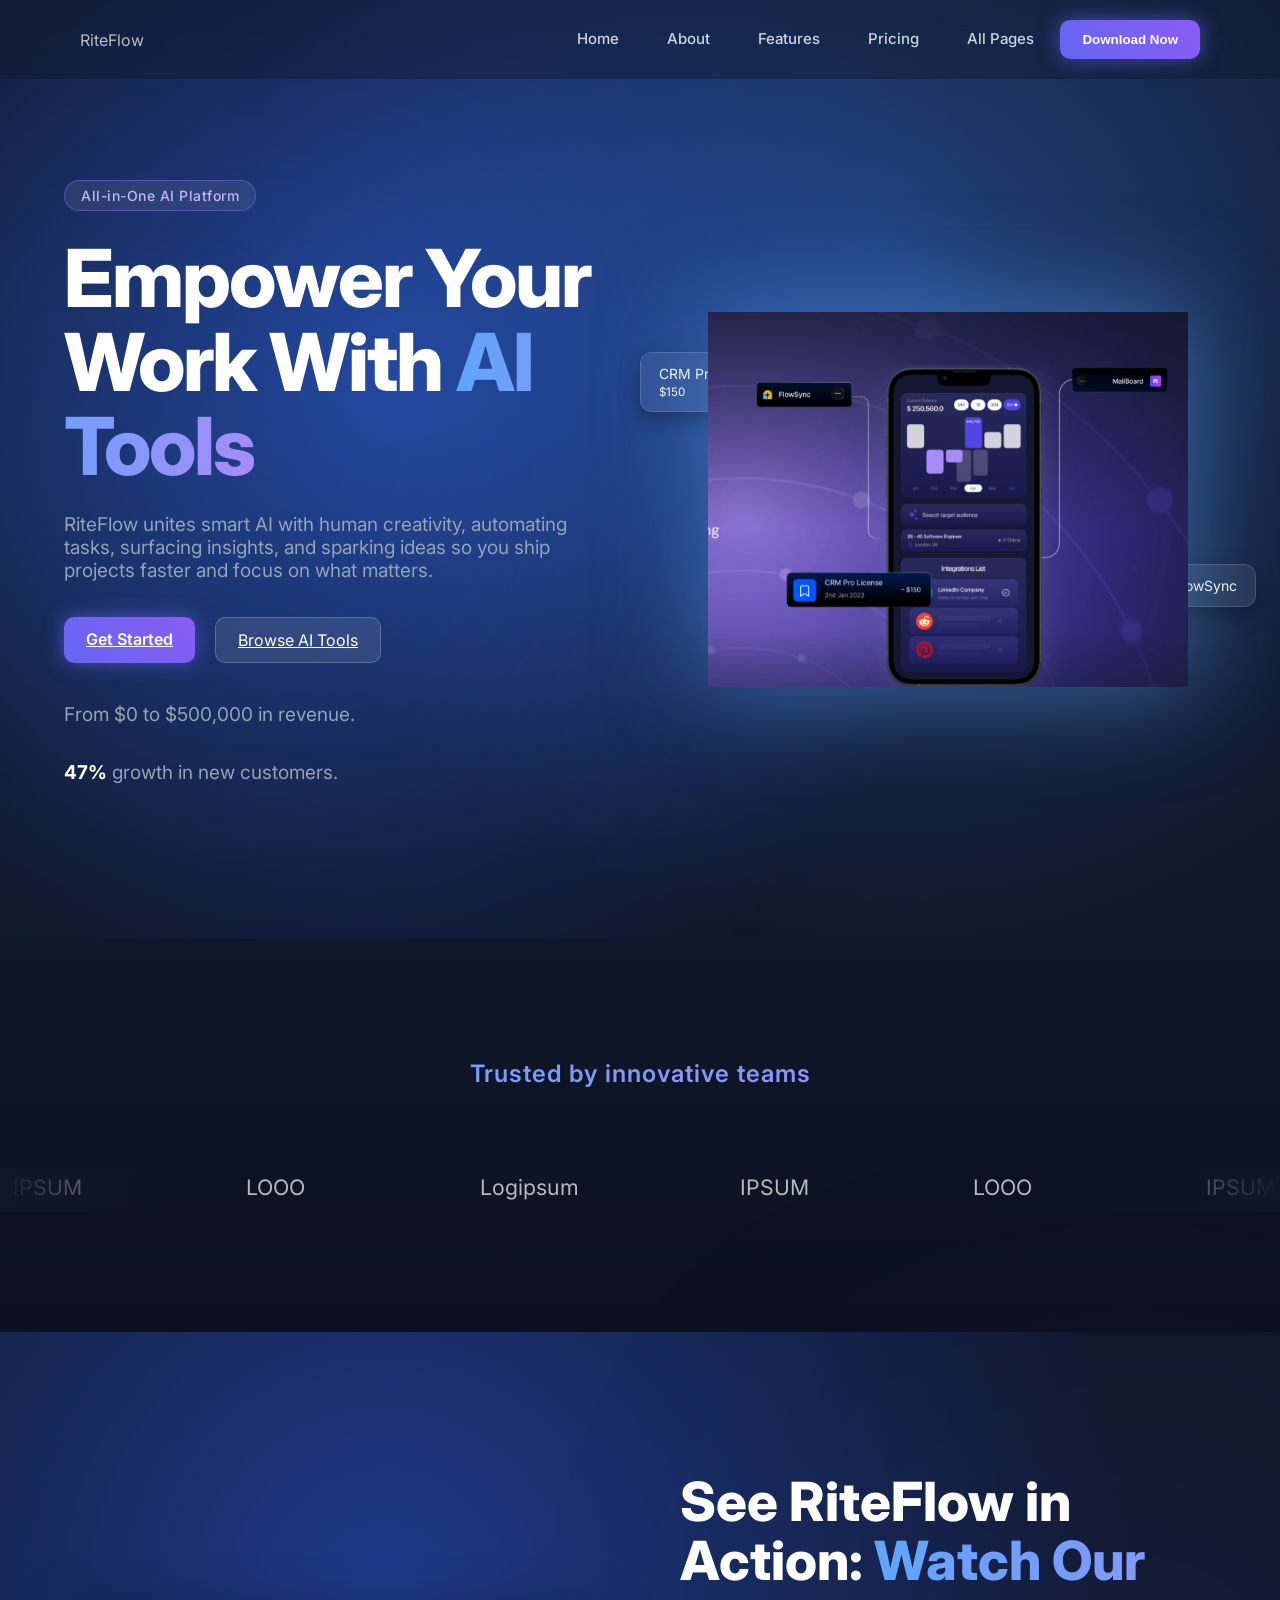
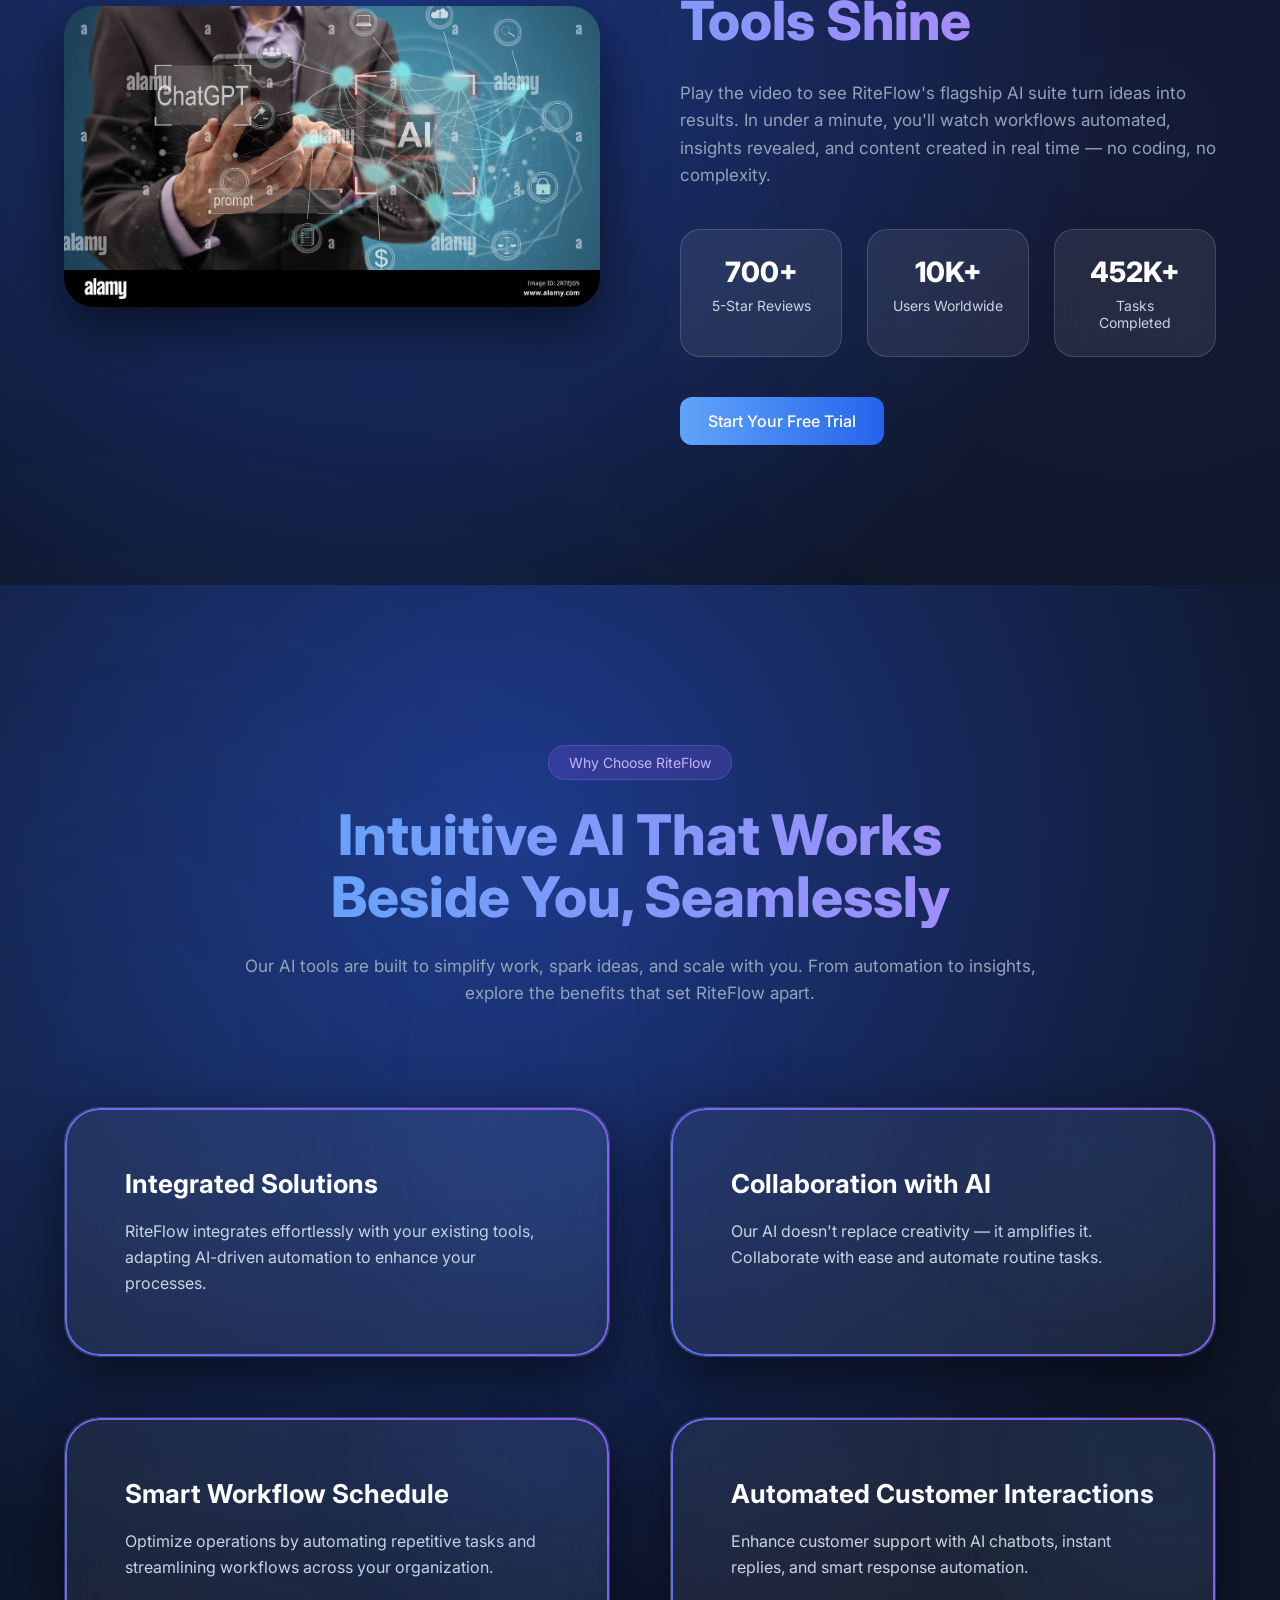
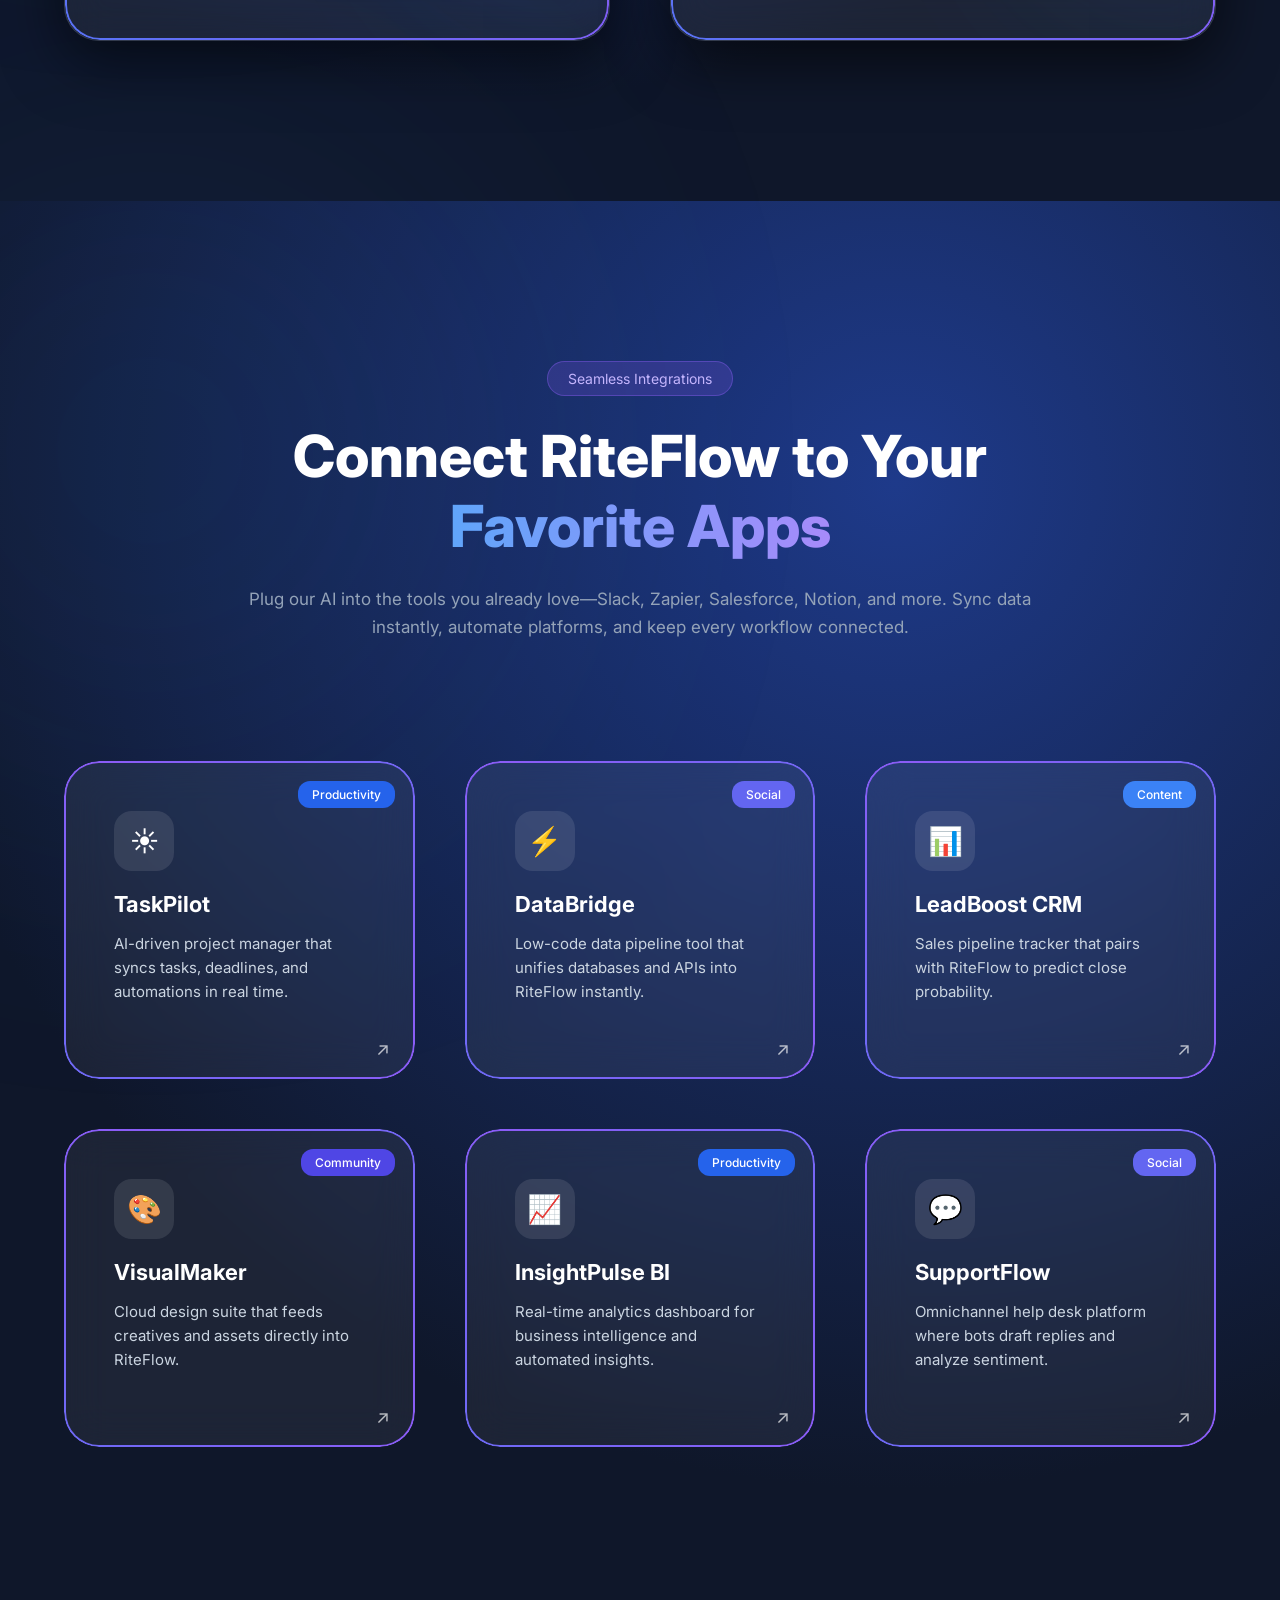
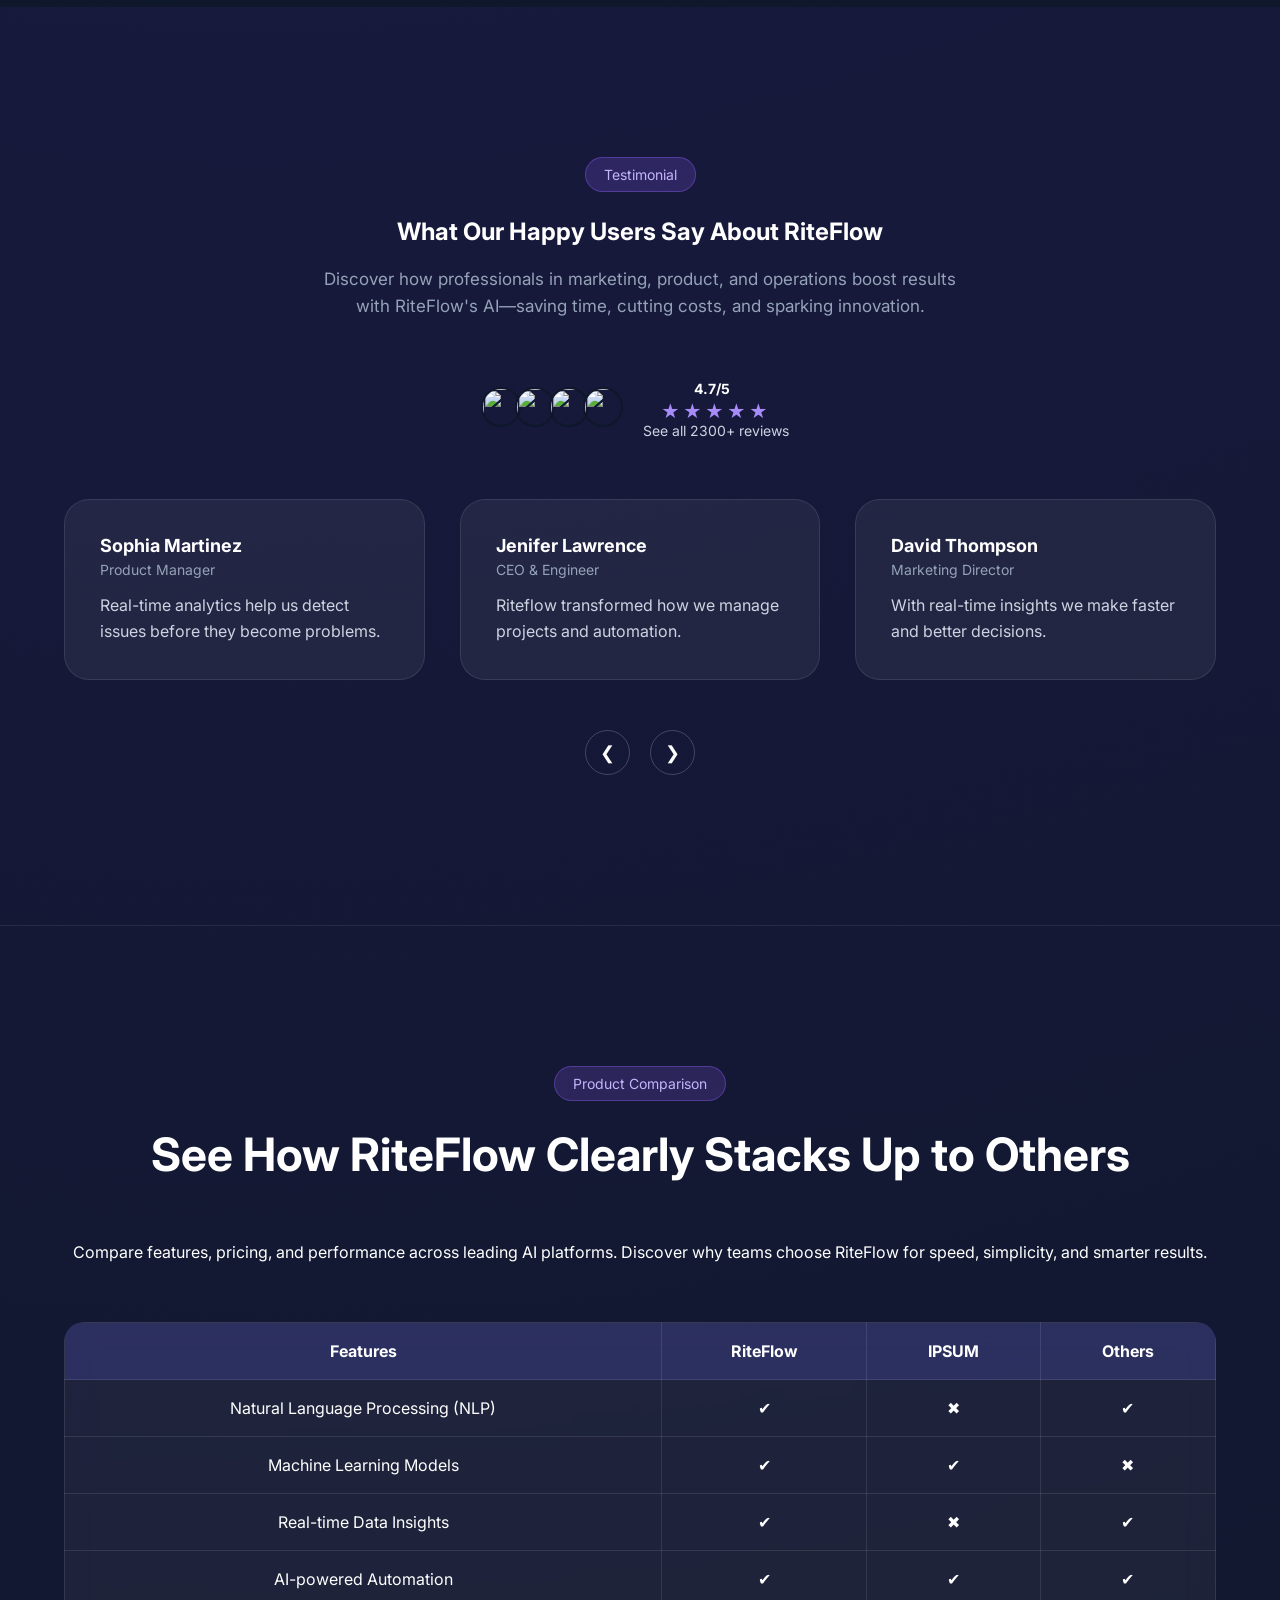
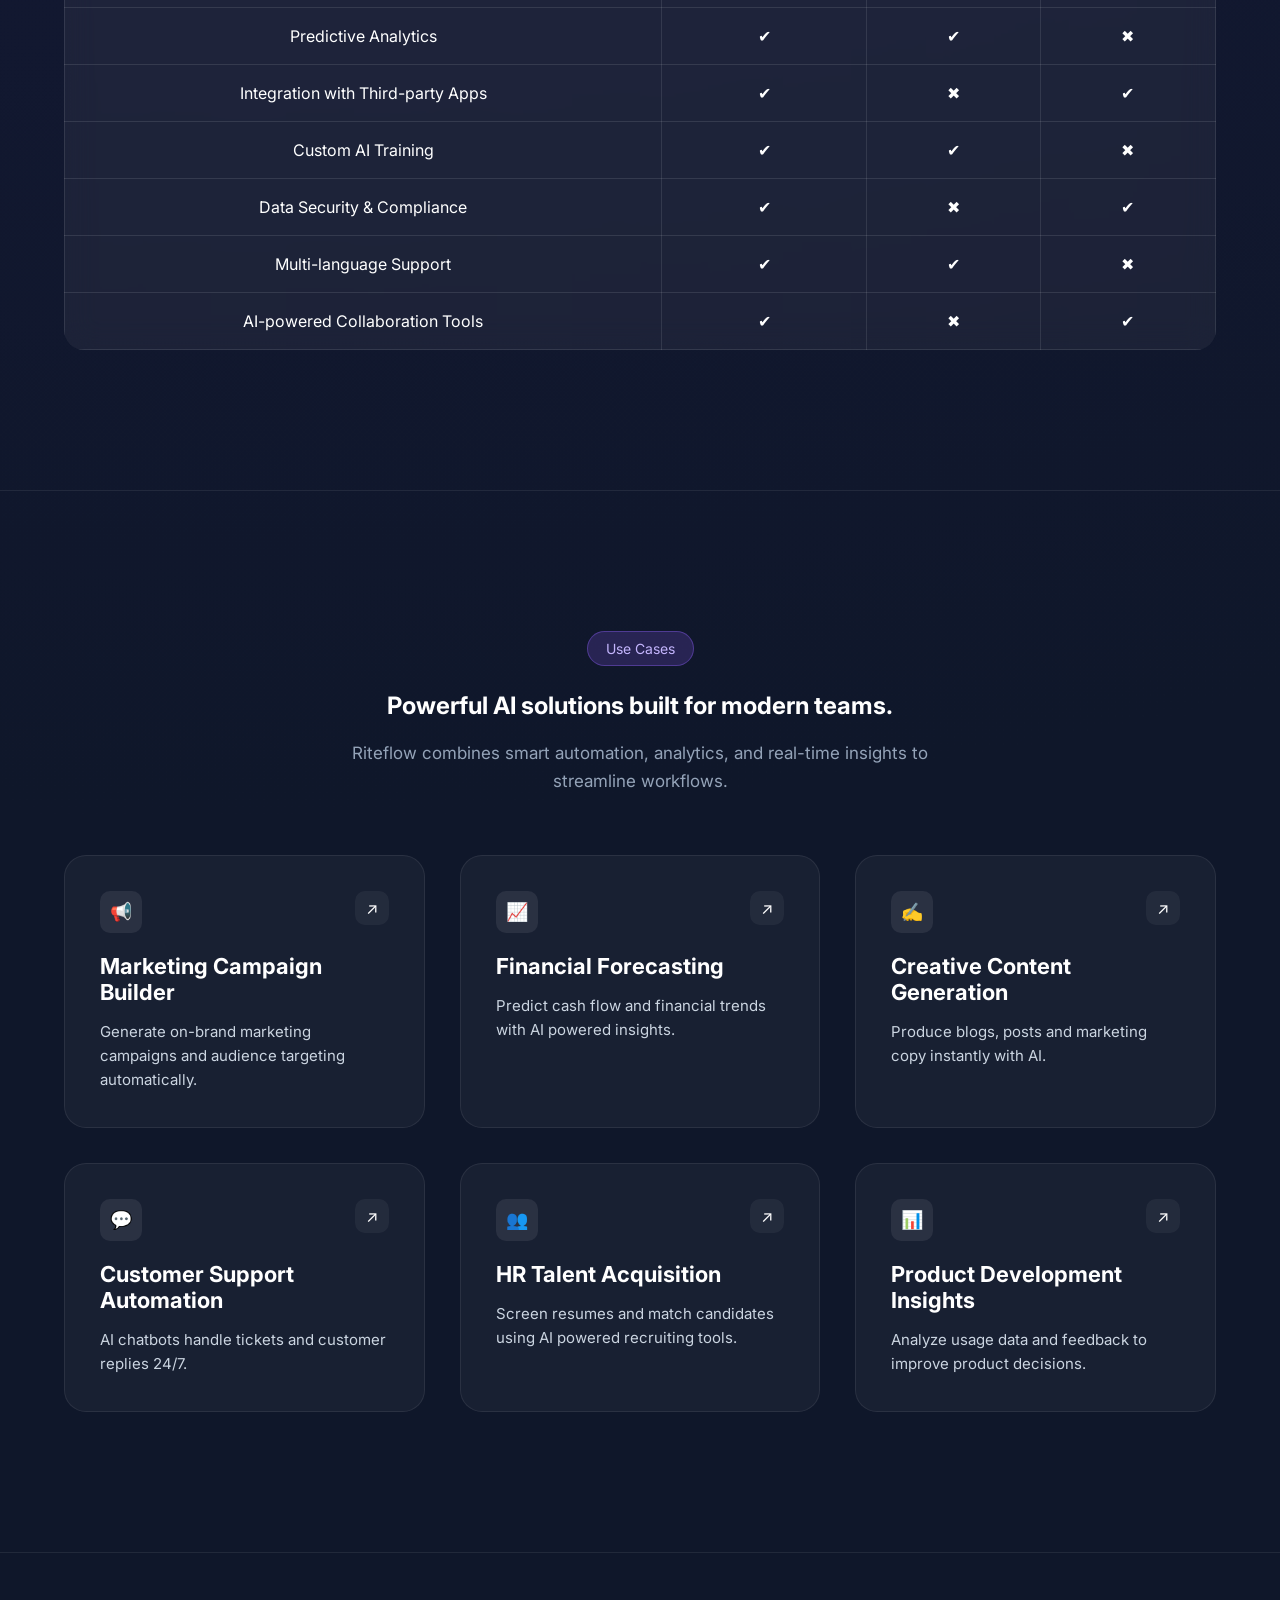
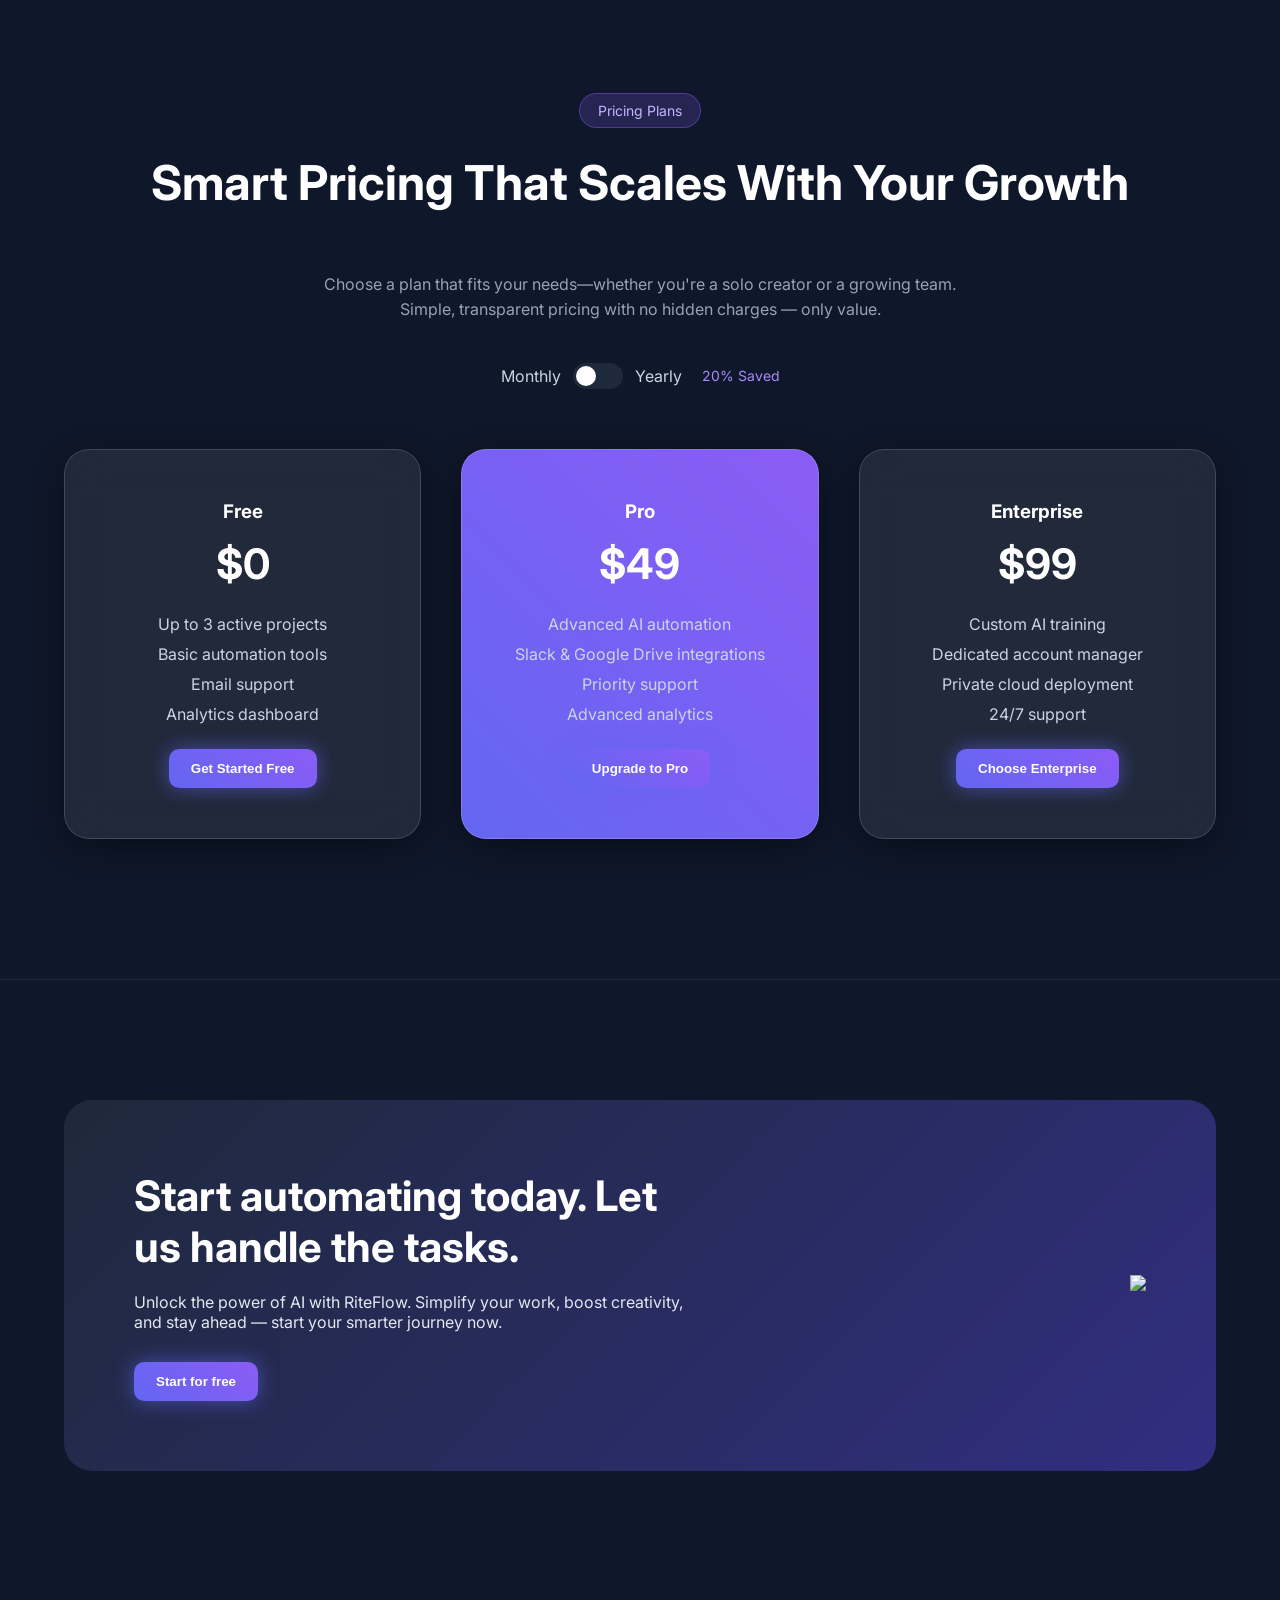
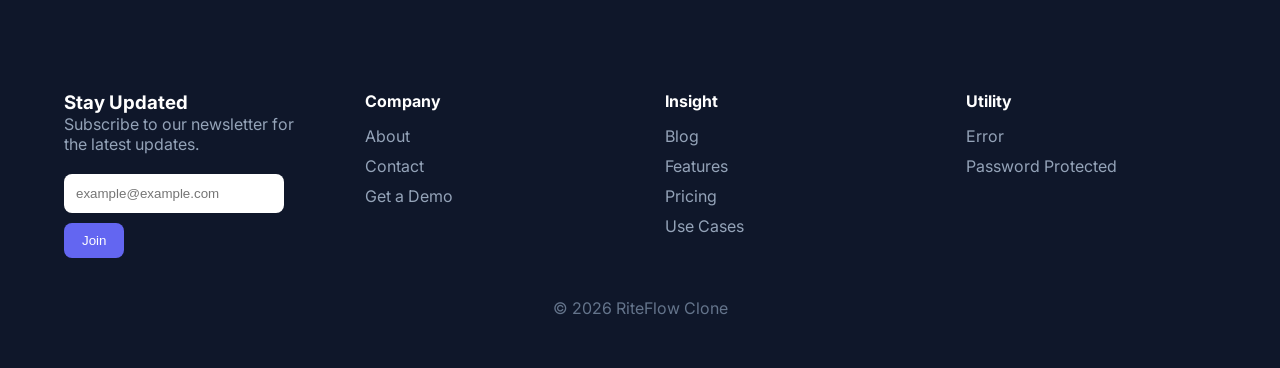
==== index.html @ 4de5e382 "updated features section" ====
<!DOCTYPE html>
<html lang="en">
<head>
<meta charset="UTF-8">
<meta name="viewport" content="width=device-width, initial-scale=1.0">
<title>RiteFlow Clone</title>

<link href="https://fonts.googleapis.com/css2?family=Inter:wght@400;500;600;700;800&display=swap" rel="stylesheet">
<link rel="stylesheet" href="style.css">
</head>
<body>

<!-- NAVBAR -->
<header class="navbar">
  <div class="container nav-container">
    <div class="logo">RiteFlow</div>
    <nav>
      <a href="#">Home</a>
      <a href="#">About</a>
      <a href="#">Features</a>
      <a href="#">Pricing</a>
      <a href="#">All Pages</a>
      <button class="btn-primary">Download Now</button>
    </nav>
  </div>
</header>

<!-- HERO -->
<section class="hero fade-section">

  <div class="glow"></div>

  <div class="hero-wave"></div>

  <div class="container hero-container">

    <div class="hero-left">

      <div class="badge">
        All-in-One AI Platform
      </div>

      <h1>
        Empower Your <br>
        Work With 
        <span class="gradient-text">AI Tools</span>
      </h1>

      <p>
        RiteFlow unites smart AI with human creativity, automating tasks,
        surfacing insights, and sparking ideas so you ship projects
        faster and focus on what matters.
      </p>

      <div class="hero-buttons">
        <a href="get-started.html" class="btn-primary ">Get Started</a>
        <a href="ai-tools.html" class="btn-secondary ">Browse AI Tools</a>
      </div>

      <div class="hero-stats">
        <p>From $0 to $500,000 in revenue.</p>
        <p><strong>47%</strong> growth in new customers.</p>
      </div>

    </div>

    <div class="hero-right">

  <div class="mini-card card1">CRM Pro License<br><small>$150</small></div>
  <div class="mini-card card2">FlowSync</div>

  <img src="images/image.png" alt="App Preview">

</div>
    </div>

  </div>
</section>
<!-- TRUSTED -->
<section class="trusted fade-section">

  <div class="container">
    <h3 class="trusted-title">
      Trusted by innovative teams
    </h3>
  </div>

  <div class="marquee-wrapper">
    <div class="marquee">


      <div class="logo">
        <svg viewBox="0 0 100 30"><text x="10" y="20" fill="white">IPSUM</text></svg>
      </div>

      <div class="logo">
        <svg viewBox="0 0 100 30"><text x="10" y="20" fill="white">LOOO</text></svg>
      </div>

      <div class="logo">
        <svg viewBox="0 0 120 30"><text x="10" y="20" fill="white">Logipsum</text></svg>
      </div>

      <div class="logo">
        <svg viewBox="0 0 100 30"><text x="10" y="20" fill="white">IPSUM</text></svg>
      </div>

      <div class="logo">
        <svg viewBox="0 0 100 30"><text x="10" y="20" fill="white">LOOO</text></svg>
      </div>

      <!-- Duplicate for infinite scroll -->
      <div class="logo">
        <svg viewBox="0 0 100 30"><text x="10" y="20" fill="white">IPSUM</text></svg>
      </div>

      <div class="logo">
        <svg viewBox="0 0 100 30"><text x="10" y="20" fill="white">LOOO</text></svg>
      </div>

      <div class="logo">
        <svg viewBox="0 0 120 30"><text x="10" y="20" fill="white">Logipsum</text></svg>
      </div>

    </div>
  </div>

</section>

<!-- ================= VIDEO / ACTION SECTION ================= -->

<section class="action-section fade-section">

  <div class="container action-container">

    <!-- LEFT SIDE (Video Image) -->
    <div class="action-left">
      <img src="images/image3.jpg" alt="AI Demo">
    </div>

    <!-- RIGHT SIDE (Text + Stats) -->
    <div class="action-right">

      <h2>
        See RiteFlow in Action:
        <span class="gradient-text">
          Watch Our Tools Shine
        </span>
      </h2>

      <p class="action-desc">
        Play the video to see RiteFlow's flagship AI suite turn ideas into results.
        In under a minute, you'll watch workflows automated, insights revealed,
        and content created in real time — no coding, no complexity.
      </p>

      <div class="action-stats">

        <div class="stat-card">
          <h3>700+</h3>
          <p>5-Star Reviews</p>
        </div>

        <div class="stat-card">
          <h3>10K+</h3>
          <p>Users Worldwide</p>
        </div>

        <div class="stat-card">
          <h3>452K+</h3>
          <p>Tasks Completed</p>
        </div>

      </div>

      <a href="get-started.html" class="trial-btn">
Start Your Free Trial
</a>

    </div>

  </div>

</section>

<!-- FEATURES GRID -->
<section class="features-section fade-section">

  <div class="container">

    <div class="features-header">
      <span class="feature-badge">Why Choose RiteFlow</span>
      <h2>
        Intuitive AI That Works <br>
        Beside You, Seamlessly
      </h2>
      <p>
        Our AI tools are built to simplify work, spark ideas, and scale with you.
        From automation to insights, explore the benefits that set RiteFlow apart.
      </p>
    </div>

    <div class="features-grid">

      <!-- Card 1 -->
      <div class="feature-card">
        <div class="feature-content">
          <h3>Integrated Solutions</h3>
          <p>
            RiteFlow integrates effortlessly with your existing tools,
            adapting AI-driven automation to enhance your processes.
          </p>
        </div>
      </div>

      <!-- Card 2 -->
      <div class="feature-card">
        <div class="feature-content">
          <h3>Collaboration with AI</h3>
          <p>
            Our AI doesn't replace creativity — it amplifies it.
            Collaborate with ease and automate routine tasks.
          </p>
        </div>
      </div>

      <!-- Card 3 -->
      <div class="feature-card">
        <div class="feature-content">
          <h3>Smart Workflow Schedule</h3>
          <p>
            Optimize operations by automating repetitive tasks
            and streamlining workflows across your organization.
          </p>
        </div>
      </div>

      <!-- Card 4 -->
      <div class="feature-card">
        <div class="feature-content">
          <h3>Automated Customer Interactions</h3>
          <p>
            Enhance customer support with AI chatbots,
            instant replies, and smart response automation.
          </p>
        </div>
      </div>

    </div>

  </div>

</section>

<!-- ================= INTEGRATIONS SECTION ================= -->

<section class="integrations-section fade-section">

  <div class="container">

    <div class="integrations-header">
      <span class="integration-badge">Seamless Integrations</span>

      <h2>
        Connect RiteFlow to Your
        <span class="gradient-text">Favorite Apps</span>
      </h2>

      <p>
        Plug our AI into the tools you already love—Slack, Zapier,
        Salesforce, Notion, and more. Sync data instantly, automate
        platforms, and keep every workflow connected.
      </p>
    </div>

    <div class="integrations-grid">

      <!-- Card 1 -->
      <div class="integration-card fade-in">
        <div class="integration-icon">☀️</div>
        <span class="tag productivity">Productivity</span>
        <h3>TaskPilot</h3>
        <p>
          AI-driven project manager that syncs tasks, deadlines,
          and automations in real time.
        </p>
        <div class="arrow">↗</div>
      </div>

      <!-- Card 2 -->
      <div class="integration-card fade-in">
        <div class="integration-icon">⚡</div>
        <span class="tag social">Social</span>
        <h3>DataBridge</h3>
        <p>
          Low-code data pipeline tool that unifies databases
          and APIs into RiteFlow instantly.
        </p>
        <div class="arrow">↗</div>
      </div>

      <!-- Card 3 -->
      <div class="integration-card fade-in">
        <div class="integration-icon">📊</div>
        <span class="tag content">Content</span>
        <h3>LeadBoost CRM</h3>
        <p>
          Sales pipeline tracker that pairs with RiteFlow
          to predict close probability.
        </p>
        <div class="arrow">↗</div>
      </div>

      <!-- Card 4 -->
      <div class="integration-card fade-in">
        <div class="integration-icon">🎨</div>
        <span class="tag community">Community</span>
        <h3>VisualMaker</h3>
        <p>
          Cloud design suite that feeds creatives and assets
          directly into RiteFlow.
        </p>
        <div class="arrow">↗</div>
      </div>

      <!-- Card 5 -->
      <div class="integration-card fade-in">
        <div class="integration-icon">📈</div>
        <span class="tag productivity">Productivity</span>
        <h3>InsightPulse BI</h3>
        <p>
          Real-time analytics dashboard for business intelligence
          and automated insights.
        </p>
        <div class="arrow">↗</div>
      </div>

      <!-- Card 6 -->
      <div class="integration-card fade-in">
        <div class="integration-icon">💬</div>
        <span class="tag social">Social</span>
        <h3>SupportFlow</h3>
        <p>
          Omnichannel help desk platform where bots draft replies
          and analyze sentiment.
        </p>
        <div class="arrow">↗</div>
      </div>

    </div>

  </div>

</section>

<!-- ================================================= -->
<!-- TESTIMONIAL SECTION -->
<!-- ================================================= -->

<section class="testimonials fade-section">

<div class="container">

<span class="section-tag">Testimonial</span>

<h2>
What Our Happy Users Say About RiteFlow
</h2>

<p class="section-desc">
Discover how professionals in marketing, product, and operations boost results with RiteFlow's AI—saving time, cutting costs, and sparking innovation.
</p>

<div class="testimonial-rating">

<div class="avatars">
<img src="https://i.pravatar.cc/40?img=1">
<img src="https://i.pravatar.cc/40?img=2">
<img src="https://i.pravatar.cc/40?img=3">
<img src="https://i.pravatar.cc/40?img=4">
</div>

<div class="rating-text">

<strong>4.7/5</strong>

<div class="stars">
★★★★★
</div>

<span>See all 2300+ reviews</span>

</div>

</div>

<div class="testimonial-grid">
 

<div class="testimonial-card">
<h4>Sophia Martinez</h4>
<span>Product Manager</span>
<p>
Real-time analytics help us detect issues
before they become problems.
</p>
</div>

<div class="testimonial-card">
<h4>Jenifer Lawrence</h4>
<span>CEO & Engineer</span>
<p>
Riteflow transformed how we manage
projects and automation.
</p>
</div>

<div class="testimonial-card">
<h4>David Thompson</h4>
<span>Marketing Director</span>
<p>
With real-time insights we make faster
and better decisions.
</p>
</div>



</div>

<div class="testimonial-arrows">

<button class="arrow-left">❮</button>
<button class="arrow-right">❯</button>

</div>

</div>

</section>



<!-- ================================================= -->
<!-- PRODUCT COMPARISON SECTION -->
<!-- ================================================= -->

<section class="comparison fade-section">

<div class="container">

<span class="section-tag">
Product Comparison
</span>

<h2>
See How RiteFlow Clearly Stacks Up to Others
</h2>
<p>
Compare features, pricing, and performance across leading AI platforms.
Discover why teams choose RiteFlow for speed, simplicity, and smarter results.
</p>

<table class="comparison-table">

<tr>
<th>Features</th>
<th>RiteFlow</th>
<th>IPSUM</th>
<th>Others</th>
</tr>

<tr>
<td>Natural Language Processing (NLP)</td>
<td>✔</td>
<td>✖</td>
<td>✔</td>
</tr>

<tr>
<td>Machine Learning Models</td>
<td>✔</td>
<td>✔</td>
<td>✖</td>
</tr>

<tr>
<td>Real-time Data Insights</td>
<td>✔</td>
<td>✖</td>
<td>✔</td>
</tr>

<tr>
<td>AI-powered Automation</td>
<td>✔</td>
<td>✔</td>
<td>✔</td>
</tr>

<tr>
<td>Predictive Analytics</td>
<td>✔</td>
<td>✔</td>
<td>✖</td>
</tr>

<tr>
<td>Integration with Third-party Apps</td>
<td>✔</td>
<td>✖</td>
<td>✔</td>
</tr>

<tr>
<td>Custom AI Training</td>
<td>✔</td>
<td>✔</td>
<td>✖</td>
</tr>

<tr>
<td>Data Security & Compliance</td>
<td>✔</td>
<td>✖</td>
<td>✔</td>
</tr>

<tr>
<td>Multi-language Support</td>
<td>✔</td>
<td>✔</td>
<td>✖</td>
</tr>

<tr>
<td>AI-powered Collaboration Tools</td>
<td>✔</td>
<td>✖</td>
<td>✔</td>
</tr>
</table>

</div>

</section>

<!-- ================================================= -->
<!-- USE CASES SECTION -->
<!-- ================================================= -->

<section class="usecases fade-section">

<div class="container">

<span class="section-tag">Use Cases</span>

<h2>
Powerful AI solutions built for modern teams.
</h2>

<p class="section-desc">
Riteflow combines smart automation, analytics,
and real-time insights to streamline workflows.
</p>

<div class="usecase-grid">

<div class="usecase-card">
<div class="card-icons">
<div class="icon-left">📢</div>
<div class="icon-right">↗</div>
</div>
<h3>Marketing Campaign Builder</h3>
<p>
Generate on-brand marketing campaigns
and audience targeting automatically.
</p>
</div>

<div class="usecase-card">
<div class="card-icons">
<div class="icon-left">📈</div>
<div class="icon-right">↗</div>
</div>
<h3>Financial Forecasting</h3>
<p>
Predict cash flow and financial trends
with AI powered insights.
</p>
</div>

<div class="usecase-card">
<div class="card-icons">
<div class="icon-left">✍️</div>
<div class="icon-right">↗</div>
</div>
<h3>Creative Content Generation</h3>
<p>
Produce blogs, posts and marketing copy
instantly with AI.
</p>
</div>

<div class="usecase-card">
<div class="card-icons">
<div class="icon-left">💬</div>
<div class="icon-right">↗</div>
</div>
<h3>Customer Support Automation</h3>
<p>
AI chatbots handle tickets and
customer replies 24/7.
</p>
</div>

<div class="usecase-card">
<div class="card-icons">
<div class="icon-left">👥</div>
<div class="icon-right">↗</div>
</div>
<h3>HR Talent Acquisition</h3>
<p>
Screen resumes and match candidates
using AI powered recruiting tools.
</p>
</div>

<div class="usecase-card">
<div class="card-icons">
<div class="icon-left">📊</div>
<div class="icon-right">↗</div>
</div>
<h3>Product Development Insights</h3>
<p>
Analyze usage data and feedback
to improve product decisions.
</p>
</div>

</div>

</div>

</section>

<!-- ================================================= -->
<!-- PRICING SECTION -->
<!-- ================================================= -->

<section class="pricing fade-section">

<div class="container">

<span class="section-tag">
Pricing Plans
</span>

<h2>
Smart Pricing That Scales With Your Growth
</h2>
<p class="pricing-desc">
Choose a plan that fits your needs—whether you're a solo creator or a growing team.
Simple, transparent pricing with no hidden charges — only value.
</p>
<div class="pricing-toggle">

<span>Monthly</span>

<label class="switch">
<input type="checkbox">
<span class="slider"></span>
</label>

<span>Yearly</span>

<span class="save-text">20% Saved</span>

</div>
<div class="pricing-cards">

<div class="price-card">

<h3>Free</h3>
<h1>$0</h1>

<ul>
<li>Up to 3 active projects</li>
<li>Basic automation tools</li>
<li>Email support</li>
<li>Analytics dashboard</li>
</ul>

<button class="btn-primary">
Get Started Free
</button>

</div>


<div class="price-card highlight">

<h3>Pro</h3>
<h1>$49</h1>

<ul>
<li>Advanced AI automation</li>
<li>Slack & Google Drive integrations</li>
<li>Priority support</li>
<li>Advanced analytics</li>
</ul>

<button class="btn-primary">
Upgrade to Pro
</button>

</div>


<div class="price-card">

<h3>Enterprise</h3>
<h1>$99</h1>

<ul>
<li>Custom AI training</li>
<li>Dedicated account manager</li>
<li>Private cloud deployment</li>
<li>24/7 support</li>
</ul>

<button class="btn-primary">
Choose Enterprise
</button>

</div>

</div>

</div>

</section>



<!-- ================================================= -->
<!-- CALL TO ACTION SECTION -->
<!-- ================================================= -->

<section class="cta-banner fade-section">

<div class="container cta-box">
<div class="cta-left">
<h2>
Start automating today.
Let us handle the tasks.
</h2>

<p>
Unlock the power of AI with RiteFlow. Simplify your work, boost creativity, and stay ahead — start your smarter journey now.
</p>

<button class="btn-primary">
Start for free
</button>
</div>
<div class="cta-right">

<img src="https://cdn-icons-png.flaticon.com/512/1055/1055687.png" class="cta-image">

</div>
</div>


</section>



<!-- ================================================= -->
<!-- FOOTER SECTION -->
<!-- ================================================= -->

<footer>

<div class="container footer-grid">

<div>

<h3>Stay Updated</h3>

<p>
Subscribe to our newsletter for the latest updates.
</p>

<input type="email" placeholder="example@example.com">
<button>Join</button>

</div>

<div>
<h4>Company</h4>
<p>About</p>
<p>Contact</p>
<p>Get a Demo</p>
</div>

<div>
<h4>Insight</h4>
<p>Blog</p>
<p>Features</p>
<p>Pricing</p>
<p>Use Cases</p>
</div>

<div>
<h4>Utility</h4>
<p>Error</p>
<p>Password Protected</p>
</div>

</div>

<p class="copyright">
© 2026 RiteFlow Clone
</p>

</footer>
<script>
window.addEventListener("scroll", function() {
  const navbar = document.querySelector(".navbar");
  if (window.scrollY > 50) {
    navbar.classList.add("scrolled");
  } else {
    navbar.classList.remove("scrolled");
  }
});
</script>
<script>
const sections = document.querySelectorAll(".fade-section");

window.addEventListener("scroll", () => {
  sections.forEach(section => {
    const sectionTop = section.getBoundingClientRect().top;
    if(sectionTop < window.innerHeight - 100){
      section.classList.add("show");
    }
  });
});
</script>
<script>
const cards = document.querySelectorAll(".feature-card");

cards.forEach(card => {
  card.addEventListener("mousemove", (e) => {
    const rect = card.getBoundingClientRect();
    const x = e.clientX - rect.left;
    const y = e.clientY - rect.top;

    const centerX = rect.width / 2;
    const centerY = rect.height / 2;

    const rotateX = ((y - centerY) / 20);
    const rotateY = ((centerX - x) / 20);

    card.style.transform = `rotateX(${rotateX}deg) rotateY(${rotateY}deg)`;
  });

  card.addEventListener("mouseleave", () => {
    card.style.transform = "rotateX(0) rotateY(0)";
  });
});
</script>
<script>
const integrationCards = document.querySelectorAll(".integration-card");

integrationCards.forEach(card => {
  card.addEventListener("mousemove", (e) => {
    const rect = card.getBoundingClientRect();
    const x = e.clientX - rect.left;
    const y = e.clientY - rect.top;

    const centerX = rect.width / 2;
    const centerY = rect.height / 2;

    const rotateX = ((y - centerY) / 18);
    const rotateY = ((centerX - x) / 18);

    card.style.transform = `rotateX(${rotateX}deg) rotateY(${rotateY}deg)`;
  });

  card.addEventListener("mouseleave", () => {
    card.style.transform = "rotateX(0) rotateY(0)";
  });
});
</script>
<script>
const fadeCards = document.querySelectorAll(".fade-in");

const observer = new IntersectionObserver(entries => {
  entries.forEach(entry => {
    if(entry.isIntersecting){
      entry.target.classList.add("show");
    }
  });
},{ threshold: 0.2 });

fadeCards.forEach(card => {
  observer.observe(card);
});
</script>

</body>
</html>
</body>
</html>
---- style.css ----
html{
    scroll-behavior: smooth;
}
*{
  margin:0;
  padding:0;
  box-sizing:border-box;
}

body{
  font-family:'Inter', sans-serif;
  background: radial-gradient(circle at 20% 30%, #1e1b4b, #0f172a 60%);
  color:white;
  overflow-x:hidden;
}

.container{
  width:1200px;
  max-width:90%;
  margin:auto;
}

/* ================= NAVBAR ================= */

.navbar{
  position:fixed;
  width:100%;
  top:0;
  z-index:1000;
  backdrop-filter: blur(15px);
  background: rgba(15,23,42,0.4);
  padding:20px 0;
  transition: 0.3s;
}

.navbar.scrolled{
  background: rgba(15,23,42,0.9);
  box-shadow: 0 5px 20px rgba(0,0,0,0.5);
}

.nav-container{
  display:flex;
  justify-content:space-between;
  align-items:center;
  max-width: 1300px;
  margin: auto;
  padding: 0 40px;
}

nav a{
  margin:0 22px;
  font-size: 15px;
  text-decoration:none;
  color:#cbd5e1;
  font-weight:500;
  transition:0.3s;
}

nav a:hover{
  color:white;
}

.btn-primary{
  background: linear-gradient(45deg,#6366f1,#8b5cf6);
  border:none;
  padding:12px 22px;
  border-radius:10px;
  color:white;
  cursor:pointer;
  font-weight:600;
  box-shadow:0 0 20px rgba(99,102,241,0.6);
  transition:all 0.3s ease;
}

.btn-primary:hover{
  transform:translateY(-3px);
  box-shadow: 0 0 30px rgba(139,92,246,0.9);
}

/* ================= HERO ================= */

.hero{
  padding:180px 0 120px;
  position:relative;
  background: radial-gradient(circle at 30% 40%, #1e3a8a, #0f172a 60%);
}

.hero-container{
  display:flex;
  align-items:center;
  justify-content:space-between;
  gap:80px;
}

.hero-left{
  flex:1;
}

.badge{
  display:inline-block;
  padding:8px 18px;
  border-radius:30px;
  background: rgba(139,92,246,0.2);
  color:#c4b5fd;
  font-size:14px;
  font-weight: 500;
  letter-spacing: 0.5px;
  margin-bottom:25px;
  border:1px solid rgba(139,92,246,0.5);
}

.hero-left h1{
  font-size:80px;
  line-height:1.05;
  font-weight:800;
  letter-spacing: -2px;
  margin-bottom:25px;
}

.gradient-text{
  background: linear-gradient(45deg,#60a5fa,#a78bfa);
  -webkit-background-clip:text;
  -webkit-text-fill-color:transparent;
}

.hero-left p{
  font-size:19px;
  font-weight: 400;
  color:#94a3b8;
  max-width:520px;
  margin-bottom:35px;
}

.hero-buttons{
  display:flex;
  gap:20px;
  margin-bottom:40px;
}

.btn-secondary{
  background: rgba(255,255,255,0.1);
  border:1px solid rgba(255,255,255,0.2);
  padding:12px 22px;
  border-radius:10px;
  color:white;
  cursor:pointer;
  transition:0.3s;
}

.btn-secondary:hover{
  background: rgba(255,255,255,0.2);
}

.hero-stats{
  color:#94a3b8;
  font-size:14px;
}

.hero-stats strong{
  color:white;
}

.hero-right{
  position: relative;
  flex:1;
  display:flex;
  justify-content:center;
}

.mini-card{
  position:absolute;
  padding:12px 18px;
  background: rgba(255,255,255,0.08);
  backdrop-filter: blur(15px);
  border:1px solid rgba(255,255,255,0.15);
  border-radius:12px;
  font-size:14px;
  color:white;
  box-shadow:0 8px 20px rgba(0,0,0,0.4);
  animation: float 4s ease-in-out infinite;
}

.card1{
  top:40px;
  left:-40px;
}

.card2{
  bottom:80px;
  right:-40px;
}

.hero-right img{
  width:480px;
  animation: float 4s ease-in-out infinite;
  filter: drop-shadow(0 0 50px rgba(96,165,250,0.5));
}

/* ================= TRUSTED ================= */

.trusted{
  padding:120px 0;
  background: linear-gradient(to bottom,#0f172a,#0b1120);
  position:relative;
  overflow:hidden;
}

.trusted-title{
  text-align:center;
  font-size:24px;
  font-weight:600;
  margin-bottom:80px;
  letter-spacing:1px;

  background: linear-gradient(90deg,#60a5fa,#a78bfa,#60a5fa);
  background-size:200% auto;
  -webkit-background-clip:text;
  -webkit-text-fill-color:transparent;

  animation: gradientMove 6s linear infinite;
}

@keyframes gradientMove{
  0%{background-position:0% center;}
  100%{background-position:200% center;}
}

/* Marquee container */
.marquee-wrapper{
  position:relative;
  overflow:hidden;
}

/* Fade edges */
.marquee-wrapper::before,
.marquee-wrapper::after{
  content:"";
  position:absolute;
  top:0;
  width:200px;
  height:100%;
  z-index:2;
  pointer-events:none;
}

.marquee-wrapper::before{
  left:0;
  background:linear-gradient(to right,#0f172a,transparent);
}

.marquee-wrapper::after{
  right:0;
  background:linear-gradient(to left,#0f172a,transparent);
}

/* Moving row */
.marquee{
  display:flex;
  gap:100px;
  animation: scrollLogos 20s linear infinite;
  align-items:center;
}

.marquee-wrapper:hover .marquee{
  animation-play-state: paused;
}

/* Logo styling */
.logo{
  opacity:0.7;
  transition:all 0.4s ease;
  animation: floatLogo 5s ease-in-out infinite;
  transform-style: preserve-3d;
}

.logo:hover{
  opacity:1;
  transform: rotateY('15deg') scale(1.15);
}

.logo:hover svg{
  filter: grayscale(0%);
}
.logo svg{
  height:40px;
  filter: grayscale(100%);
  transition: all 0.4s ease;
}

/* Infinite scroll animation */
@keyframes scrollLogos{
  0%{transform:translateX(0);}
  100%{transform:translateX(-50%);}
}

/* Floating subtle movement */
@keyframes floatLogo{
  0%{transform:translateY(0px);}
  50%{transform:translateY(-5px);}
  100%{transform:translateY(0px);}
}

/* ================= FEATURES GRID ================= */

.features-section{
  padding:160px 0;
  background: radial-gradient(circle at 40% 20%, #1e3a8a, #0f172a 70%);
  position:relative;
}

.features-section::before{
  content:"";
  position:absolute;
  width:700px;
  height:700px;
  background: radial-gradient(circle,#3b82f6,transparent 70%);
  top:100px;
  left:-200px;
  filter:blur(200px);
  opacity:0.25;
  animation: floatBg 12s ease-in-out infinite alternate;
  z-index:-1;
}

@keyframes floatBg{
  from{transform:translateX(0);}
  to{transform:translateX(200px);}
}

.features-header{
  text-align:center;
  max-width:800px;
  margin:0 auto 100px auto;
}

.feature-badge{
  display:inline-block;
  padding:8px 20px;
  border-radius:30px;
  background: rgba(139,92,246,0.2);
  border:1px solid rgba(139,92,246,0.4);
  color:#c4b5fd;
  font-size:14px;
  margin-bottom:25px;
}

.features-header h2{
  font-size:56px;
  font-weight:800;
  line-height:1.1;
  margin-bottom:25px;

  background: linear-gradient(90deg,#60a5fa,#a78bfa,#60a5fa);
  background-size:200% auto;
  -webkit-background-clip:text;
  -webkit-text-fill-color:transparent;

  animation: gradientMove 6s linear infinite;
}

.features-header p{
  color:#94a3b8;
  font-size:17px;
  line-height:1.6;
}

/* GRID */
.features-grid{
  display:grid;
  grid-template-columns: repeat(2, 1fr);
  gap:60px;
}

/* CARD */
.feature-card{
  padding:60px;
  border-radius:35px;
  background: rgba(255,255,255,0.06);
  backdrop-filter: blur(20px);
  border:1px solid rgba(255,255,255,0.1);
  box-shadow:0 20px 60px rgba(0,0,0,0.6);
  transition: transform 0.2s ease;
  transform-style: preserve-3d;
  perspective: 1000px;
  position:relative;
  overflow:hidden;
}

.feature-card:hover{
  transform:translateY(-10px);
  box-shadow:0 30px 80px rgba(0,0,0,0.7);
}

/* Blue glow effect inside cards */
.feature-card::before{
  content:"";
  position:absolute;
  width:300px;
  height:300px;
  background: radial-gradient(circle,#3b82f6,transparent 70%);
  top:-100px;
  right:-100px;
  filter:blur(100px);
  opacity:0.3;
}

.feature-card::after{
  content:"";
  position:absolute;
  inset:0;
  border-radius:35px;
  padding:2px;
  background:linear-gradient(45deg,#3b82f6,#8b5cf6,#3b82f6);
  background-size:300% 300%;
  animation: borderGlow 6s linear infinite;
  -webkit-mask:
     linear-gradient(#000 0 0) content-box,
     linear-gradient(#000 0 0);
  -webkit-mask-composite: xor;
  mask-composite: exclude;
}

@keyframes borderGlow{
  0%{background-position:0% 50%;}
  100%{background-position:300% 50%;}
}

.feature-content h3{
  font-size:26px;
  font-weight:700;
  margin-bottom:20px;
}

.feature-content p{
  color:#cbd5e1;
  line-height:1.6;
}

/* ================= COMPARISON ================= */

.comparison{
  padding:120px 0;
  text-align:center;
}

.comparison h2{
  font-size:46px;
  margin-bottom:60px;
}

table{
  width:100%;
  border-collapse:collapse;
  background: rgba(255,255,255,0.05);
  backdrop-filter: blur(15px);
  border-radius:20px;
  overflow:hidden;
}

th,td{
  padding:20px;
  border:1px solid rgba(255,255,255,0.1);
}

th{
  background:rgba(99,102,241,0.2);
}

/* ================= PRICING ================= */

.pricing{
  padding:120px 0;
  text-align:center;
}

.pricing h2{
  font-size:48px;
  margin-bottom:60px;
}

.pricing-cards{
  display:flex;
  gap:40px;
}

.price-card{
  flex:1;
  padding:50px;
  border-radius:25px;
  background: rgba(255,255,255,0.08);
  backdrop-filter: blur(20px);
  border:1px solid rgba(255,255,255,0.15);
  box-shadow: 0 8px 32px rgba(0,0,0,0.4);
  transition:0.3s;
}

.price-card:hover{
  transform:translateY(-5px);
}

.highlight{
  background: linear-gradient(45deg,#6366f1,#8b5cf6);
}

/* ================= CTA ================= */

.cta{
  padding:150px 0;
  text-align:center;
  background: radial-gradient(circle at center,#312e81,#0f172a);
}

.cta h2{
  font-size:54px;
  margin-bottom:40px;
}

/* ================= FOOTER ================= */

footer{
  padding:100px 0 40px;
  background:#0f172a;
}

.footer-grid{
  display:flex;
  justify-content:space-between;
  margin-bottom:50px;
}

footer input{
  padding:12px;
  border-radius:8px;
  border:none;
  margin-top:10px;
  width:220px;
}

footer button{
  padding:10px 18px;
  border-radius:8px;
  border:none;
  margin-top:10px;
  background:#6366f1;
  color:white;
}

.copyright{
  text-align:center;
  color:#64748b;
}

/* ================= RESPONSIVE ================= */

@media(max-width:900px){

  .integrations-grid{
  grid-template-columns:1fr;
}

.integrations-header h2{
  font-size:38px;
}

  .features-grid{
  grid-template-columns:1fr;
}

.features-header h2{
  font-size:38px;
}

  .action-container{
  flex-direction:column;
  text-align:center;
}

.action-stats{
  flex-direction:column;
}

.action-right h2{
  font-size:38px;
}

.logo-grid{
  grid-template-columns: repeat(2,1fr);
  gap:40px;
}

.hero-container{
  flex-direction:column;
  text-align:center;
}

.hero-left h1{
  font-size:48px;
}

.hero-buttons{
  justify-content:center;
}

.hero-right img{
  width:320px;
}
}
.glow{
  position:absolute;
  width:700px;
  height:700px;
  background: radial-gradient(circle,#3b82f6,transparent 70%);
  top:100px;
  left:-100px;
  filter:blur(180px);
  opacity:0.5;
  z-index:-1;
}
@keyframes float{
  0%{transform:translateY(0px);}
  50%{transform:translateY(-15px);}
  100%{transform:translateY(0px);}
}
.fade-section{
  opacity:0;
  transform:translateY(40px);
  transition:all 0.8s ease;
}

.fade-section.show{
  opacity:1;
  transform:translateY(0);
}
body::before{
  content:"";
  position:fixed;
  width:600px;
  height:600px;
  background: radial-gradient(circle,#6366f1,transparent 70%);
  top:20%;
  left:-200px;
  filter:blur(200px);
  opacity:0.3;
  animation: moveGlow 10s infinite alternate;
  z-index:-1;
}

@keyframes moveGlow{
  from{transform:translateX(0);}
  to{transform:translateX(200px);}
}
.hero-wave{
  position:absolute;
  width:100%;
  height:100%;
  top:0;
  left:0;
  background: radial-gradient(circle at 70% 30%, rgba(59,130,246,0.4), transparent 60%);
  animation: waveMove 8s ease-in-out infinite alternate;
  z-index:-1;
}

@keyframes waveMove{
  from{
    transform:translateX(0);
  }
  to{
    transform:translateX(-100px);
  }
}
/* ================= ACTION SECTION ================= */

.action-section{
  padding:140px 0;
  background: radial-gradient(circle at 30% 30%, #1e3a8a, #0f172a 70%);
  position:relative;
}

.action-section::before{
  content:"";
  position:absolute;
  width:600px;
  height:600px;
  background: radial-gradient(circle,#6366f1,transparent 70%);
  top:100px;
  right:-150px;
  filter:blur(200px);
  opacity:0.3;
  z-index:-1;
}

.action-container{
  display:flex;
  align-items:center;
  justify-content:space-between;
  gap:80px;
}

.action-left{
  flex:1;
}

.action-left img{
  width:100%;
  border-radius:30px;
  box-shadow: 0 20px 60px rgba(0,0,0,0.6);
  transition:0.4s ease;
}

.action-left img:hover{
  transform:scale(1.02);
}

.action-right{
  flex:1;
}

.action-right h2{
  font-size:54px;
  font-weight:800;
  line-height:1.1;
  margin-bottom:30px;
}

.gradient-text{
  background: linear-gradient(45deg,#60a5fa,#a78bfa);
  -webkit-background-clip:text;
  -webkit-text-fill-color:transparent;
}

.action-desc{
  color:#94a3b8;
  font-size:17px;
  line-height:1.6;
  margin-bottom:40px;
}

.action-stats{
  display:flex;
  gap:25px;
  margin-bottom:40px;
}

.stat-card{
  flex:1;
  padding:25px;
  border-radius:20px;
  background: rgba(255,255,255,0.08);
  backdrop-filter: blur(15px);
  border:1px solid rgba(255,255,255,0.15);
  text-align:center;
  transition:0.3s ease;
}

.stat-card h3{
  font-size:28px;
  font-weight:800;
  margin-bottom:8px;
}

.stat-card p{
  font-size:14px;
  color:#cbd5e1;
}

.stat-card:hover{
  transform:translateY(-6px);
  box-shadow:0 15px 40px rgba(0,0,0,0.6);
}

.action-btn{
  padding:14px 28px;
  font-size:16px;
}

/* ================= INTEGRATIONS SECTION ================= */

.integrations-section{
  padding:160px 0;
  background: radial-gradient(circle at 70% 20%, #1e3a8a, #0f172a 70%);
  position:relative;
}

.integrations-section::before{
  content:"";
  position:absolute;
  width:700px;
  height:700px;
  background: radial-gradient(circle,#3b82f6,transparent 70%);
  top:-100px;
  left:-200px;
  filter:blur(200px);
  opacity:0.25;
  animation: floatParticles 15s ease-in-out infinite alternate;
  z-index:-1;
}

@keyframes floatParticles{
  from{transform:translateX(0);}
  to{transform:translateX(250px);}
}

.integrations-header{
  text-align:center;
  max-width:850px;
  margin:0 auto 120px auto;
}

.integration-badge{
  display:inline-block;
  padding:8px 20px;
  border-radius:30px;
  background: rgba(139,92,246,0.2);
  border:1px solid rgba(139,92,246,0.4);
  color:#c4b5fd;
  font-size:14px;
  margin-bottom:25px;
}

.integrations-header h2{
  font-size:58px;
  font-weight:800;
  margin-bottom:25px;
}

.integrations-header p{
  color:#94a3b8;
  font-size:17px;
  line-height:1.6;
}

/* GRID */
.integrations-grid{
  display:grid;
  grid-template-columns: repeat(3, 1fr);
  gap:50px;
}

/* CARD */
.integration-card{
  padding:50px;
  border-radius:35px;
  background: rgba(255,255,255,0.06);
  backdrop-filter: blur(20px);
  position:relative;
  overflow:hidden;
  transition:0.4s ease;
  transform-style: preserve-3d;
}

/* Animated border glow */
.integration-card::before{
  content:"";
  position:absolute;
  inset:0;
  border-radius:35px;
  padding:2px;
  background:linear-gradient(45deg,#3b82f6,#8b5cf6,#3b82f6);
  background-size:300% 300%;
  animation:borderGlow 6s linear infinite;
  -webkit-mask:
     linear-gradient(#000 0 0) content-box,
     linear-gradient(#000 0 0);
  -webkit-mask-composite: xor;
  mask-composite: exclude;
}

@keyframes borderGlow{
  0%{background-position:0% 50%;}
  100%{background-position:300% 50%;}
}

.integration-card:hover{
  box-shadow:
    0 0 25px rgba(59,130,246,0.7),
    0 0 60px rgba(139,92,246,0.6);
}

.integration-icon{
  font-size:28px;
  width:60px;
  height:60px;
  display:flex;
  align-items:center;
  justify-content:center;
  background: rgba(255,255,255,0.1);
  border-radius:18px;
  margin-bottom:20px;
}

.integration-card h3{
  font-size:22px;
  margin-bottom:15px;
}

.integration-card p{
  color:#cbd5e1;
  font-size:15px;
  line-height:1.6;
  margin-bottom:25px;
}

/* TAGS */
.tag{
  position:absolute;
  top:20px;
  right:20px;
  padding:6px 14px;
  border-radius:20px;
  font-size:12px;
  font-weight:500;
}

.productivity{ background:#2563eb; }
.social{ background:#0ea5e9; }
.content{ background:#6366f1; }
.community{ background:#8b5cf6; }

/* Arrow */
.arrow{
  position:absolute;
  bottom:20px;
  right:25px;
  font-size:18px;
  opacity:0.7;
}

.fade-in{
  opacity:0;
  transform:translateY(40px);
  transition:all 0.8s ease;
}

.fade-in.show{
  opacity:1;
  transform:translateY(0);
}

/* ================================================= */
/* USE CASES SECTION */
/* ================================================= */

.usecases{
padding:140px 0;
text-align:center;
}

.section-tag{
display:inline-block;
padding:8px 18px;
border-radius:30px;
background:rgba(139,92,246,0.2);
border:1px solid rgba(139,92,246,0.4);
color:#c4b5fd;
font-size:14px;
margin-bottom:25px;
}

.section-desc{
color:#94a3b8;
max-width:650px;
margin:20px auto 60px auto;
font-size:17px;
line-height:1.6;
}

.usecase-grid{
display:grid;
grid-template-columns:repeat(3,1fr);
gap:35px;
}

.usecase-card{
background:rgba(255,255,255,0.06);
border:1px solid rgba(255,255,255,0.1);
border-radius:25px;
padding:40px;
text-align:left;
transition:0.3s ease;
}

.usecase-card:hover{
transform:translateY(-8px);
box-shadow:0 20px 60px rgba(0,0,0,0.6);
}

.usecase-card h3{
font-size:22px;
margin-bottom:15px;
}

.usecase-card p{
color:#cbd5e1;
font-size:15px;
line-height:1.6;
}


/* ================================================= */
/* TESTIMONIAL SECTION */
/* ================================================= */

.testimonials{
padding:140px 0;
text-align:center;
}

.testimonial-grid{
display:grid;
grid-template-columns:repeat(3,1fr);
gap:35px;
margin-top:60px;
}

.testimonial-card{
background:rgba(255,255,255,0.06);
border:1px solid rgba(255,255,255,0.1);
border-radius:25px;
padding:35px;
text-align:left;
transition:0.3s ease;
}

.testimonial-card:hover{
transform:translateY(-6px);
}

.testimonial-card h4{
font-size:18px;
margin-bottom:5px;
}

.testimonial-card span{
font-size:14px;
color:#94a3b8;
display:block;
margin-bottom:15px;
}

.testimonial-card p{
color:#cbd5e1;
line-height:1.6;
}


/* ================================================= */
/* PRODUCT COMPARISON */
/* ================================================= */

.comparison{
padding:140px 0;
text-align:center;
}

.comparison-table{
width:100%;
margin-top:60px;
border-collapse:collapse;
background:rgba(255,255,255,0.05);
border-radius:20px;
overflow:hidden;
}

.comparison-table th{
background:rgba(99,102,241,0.2);
padding:18px;
}

.comparison-table td{
padding:18px;
border-bottom:1px solid rgba(255,255,255,0.1);
}


/* ================================================= */
/* PRICING SECTION */
/* ================================================= */

.pricing{
padding:140px 0;
text-align:center;
}

.pricing-cards{
display:flex;
gap:40px;
margin-top:60px;
}

.price-card{
flex:1;
background:rgba(255,255,255,0.08);
border:1px solid rgba(255,255,255,0.15);
border-radius:25px;
padding:50px;
transition:0.3s;
}

.price-card:hover{
transform:translateY(-10px);
box-shadow:0 25px 70px rgba(0,0,0,0.7);
}

.price-card h1{
font-size:42px;
margin:15px 0;
}

.price-card ul{
list-style:none;
margin:25px 0;
}

.price-card ul li{
margin:10px 0;
color:#cbd5e1;
}

.highlight{
background:linear-gradient(45deg,#6366f1,#8b5cf6);
}


/* ================================================= */
/* CTA BANNER */
/* ================================================= */

.cta-banner{
padding:120px 0;
}

.cta-box{
display:flex;
align-items:center;
justify-content:space-between;
padding:70px;
border-radius:28px;
background:linear-gradient(135deg,#1e293b,#312e81);
}

.cta-left{
max-width:55%;
}

.cta-right img{
width:260px;
}

.cta-box h2{
font-size:42px;
margin-bottom:20px;
}

.cta-box p{
color:#e2e8f0;
margin-bottom:30px;
}


/* ================================================= */
/* FOOTER */
/* ================================================= */

footer{
padding:100px 0 40px;
background:#0f172a;
}

.footer-grid{
display:grid;
grid-template-columns:repeat(4,1fr);
gap:50px;
margin-bottom:40px;
}

footer h4{
margin-bottom:15px;
}

footer p{
color:#94a3b8;
margin-bottom:10px;
}

footer input{
padding:12px;
border-radius:8px;
border:none;
margin-top:10px;
width:220px;
}

footer button{
padding:10px 18px;
border-radius:8px;
border:none;
margin-top:10px;
background:#6366f1;
color:white;
}

.copyright{
text-align:center;
color:#64748b;
margin-top:40px;
}

/* TESTIMONIAL RATING */

.testimonial-rating{
display:flex;
justify-content:center;
align-items:center;
gap:20px;
margin:30px 0 60px 0;
}

.avatars img{
width:40px;
height:40px;
border-radius:50%;
border:2px solid #0f172a;
margin-left:-10px;
}

.rating-text{
color:#cbd5e1;
font-size:14px;
}

.rating-text strong{
color:white;
margin-right:8px;
}


/* TESTIMONIAL ARROWS */

.testimonial-arrows{
display:flex;
justify-content:center;
gap:15px;
margin-top:40px;
}

.arrow-btn{
width:40px;
height:40px;
border-radius:50%;
border:1px solid rgba(255,255,255,0.2);
background:transparent;
color:white;
cursor:pointer;
transition:0.3s;
}

.arrow-btn:hover{
background:#6366f1;
}

.testimonials{
padding:150px 0;
border-bottom:1px solid rgba(255,255,255,0.08);
text-align:center;
}

.testimonial-arrows{
display:flex;
justify-content:center;
align-items:center;
gap:20px;
margin-top:50px;
width:100%;
}

.arrow-left,
.arrow-right{
width:45px;
height:45px;
border-radius:50%;
border:1px solid rgba(255,255,255,0.2);
background:transparent;
color:white;
font-size:18px;
cursor:pointer;
transition:0.3s;
}

.arrow-left:hover,
.arrow-right:hover{
background:#6366f1;
}
.stars{
color:#a78bfa;
letter-spacing:3px;
font-size:18px;
margin-top:4px;
}
.comparison{
padding:140px 0;
border-bottom:1px solid rgba(255,255,255,0.08);
}

.card-icons{
display:flex;
justify-content:space-between;
margin-bottom:20px;
}

.icon-left{
width:42px;
height:42px;
border-radius:10px;
background:rgba(255,255,255,0.08);
display:flex;
align-items:center;
justify-content:center;
font-size:18px;
}

.icon-right{
width:34px;
height:34px;
border-radius:10px;
background:rgba(255,255,255,0.05);
display:flex;
align-items:center;
justify-content:center;
font-size:16px;
}
.usecase-card{
background:rgba(255,255,255,0.04);
border:1px solid rgba(255,255,255,0.08);
border-radius:22px;
padding:35px;
transition:all 0.35s ease;
position:relative;
overflow:hidden;
}

.usecase-card:hover{
transform:translateY(-10px);
border:1px solid transparent;
background:
linear-gradient(#0f172a,#0f172a) padding-box,
linear-gradient(45deg,#6366f1,#8b5cf6) border-box;
box-shadow:0 20px 60px rgba(0,0,0,0.6);
}
.usecases{
padding:140px 0;
border-bottom:1px solid rgba(255,255,255,0.08);
}

.pricing-desc{
color:#94a3b8;
max-width:650px;
margin:20px auto 40px auto;
text-align:center;
line-height:1.6;
}

.pricing-toggle{
display:flex;
align-items:center;
justify-content:center;
gap:12px;
margin-bottom:60px;
color:#cbd5e1;
}

.switch{
position:relative;
display:inline-block;
width:50px;
height:26px;
}

.switch input{
opacity:0;
width:0;
height:0;
}

.slider{
position:absolute;
cursor:pointer;
top:0;
left:0;
right:0;
bottom:0;
background:#1e293b;
border-radius:34px;
transition:.4s;
}

.slider:before{
position:absolute;
content:"";
height:20px;
width:20px;
left:3px;
bottom:3px;
background:white;
border-radius:50%;
transition:.4s;
}

input:checked + .slider{
background:#8b5cf6;
}

input:checked + .slider:before{
transform:translateX(24px);
}

.save-text{
color:#a78bfa;
font-size:14px;
margin-left:8px;
}
.pricing{
padding:140px 0;
border-bottom:1px solid rgba(255,255,255,0.08);
}
.cta-image{
animation: floatShape 6s ease-in-out infinite;
}

@keyframes floatShape{
0%{
transform: translateY(0px);
}
50%{
transform: translateY(-20px);
}
100%{
transform: translateY(0px);
}
}

/* LOADER */

.loader-screen{
position:fixed;
width:100%;
height:100vh;
background:#0f172a;
display:flex;
flex-direction:column;
align-items:center;
justify-content:center;
color:white;
z-index:9999;
}

.spinner{
width:60px;
height:60px;
border:5px solid rgba(255,255,255,0.2);
border-top:5px solid #3b82f6;
border-radius:50%;
animation:spin 1s linear infinite;
margin-bottom:20px;
}

@keyframes spin{
0%{transform:rotate(0deg);}
100%{transform:rotate(360deg);}
}


/* DEMO SECTION */

.demo-section{
display:none;
padding:120px 80px;
background:linear-gradient(to bottom,#0f172a,#1e3a8a);
color:white;
min-height:100vh;
}

.demo-container{
display:flex;
gap:80px;
align-items:center;
justify-content:space-between;
}

.demo-left{
max-width:500px;
}

.demo-left h1{
font-size:48px;
margin-bottom:20px;
}

.demo-left p{
color:#94a3b8;
}


/* TESTIMONIAL */

.testimonial{
margin-top:40px;
padding:25px;
background:rgba(255,255,255,0.08);
border-radius:20px;
}

.testimonial-header{
display:flex;
align-items:center;
gap:15px;
margin-bottom:15px;
}

.testimonial-img{
width:50px;
height:50px;
border-radius:50%;
object-fit:cover;
}

.testimonial-text{
color:#cbd5e1;
}


/* FORM */

.demo-form{
flex:1;
display:grid;
grid-template-columns:1fr 1fr;
gap:20px;
}

.demo-form input,
.demo-form textarea{
padding:14px;
border:none;
border-radius:10px;
background:rgba(255,255,255,0.08);
color:white;
}

.demo-form textarea{
grid-column:span 2;
height:120px;
}

.demo-form button{
grid-column:span 2;
padding:15px;
border:none;
border-radius:10px;
background:linear-gradient(45deg,#3b82f6,#8b5cf6);
color:white;
cursor:pointer;
}


/* SUCCESS MESSAGE */

.success-popup{
position:fixed;
bottom:40px;
right:40px;
background:#22c55e;
color:white;
padding:15px 25px;
border-radius:10px;
display:none;
font-weight:600;
}

/* FOOTER SECTION */

.footer-section{
padding:80px 0 0;
position:relative;
}

/* MAIN FOOTER LAYOUT */

.footer-container{
max-width:1200px;
margin:auto;
display:grid;
grid-template-columns: 1.5fr 1fr 1fr 1fr;
gap:70px;
align-items:start;
}

/* LEFT SIDE */

.footer-newsletter{
max-width: 380px;
}

.footer-newsletter h2{
font-size:36px;
font-weight:700;
margin-bottom:10px;
margin-top: 0;
}

.footer-newsletter p{
font-size:16px;
color:#cbd5e1;
margin-bottom:25px;
line-height:1.5;
margin-top: 0;
}

/* EMAIL BOX */

.newsletter-box{
display:flex;
align-items:center;
background:#0f172a;
border:1px solid rgba(255,255,255,0.15);
border-radius:12px;
overflow:hidden;
width:320px;
}

.newsletter-box input{
flex:1;
padding:12px 14px;
background:transparent;
border:none;
outline:none;
color:white;
}

.newsletter-box button{
background:#e5e7eb;
border:none;
padding:10px 20px;
border-radius:10px;
margin:4px;
cursor:pointer;
}

/* SOCIAL ICONS */

.footer-social{
display:flex;
gap:18px;
margin-top:18px;
font-size:18px;
color:#cbd5e1;
}

/* RIGHT SIDE LINKS */



.footer-column{
display:flex;
flex-direction:column;
}

.footer-column h4{
margin-bottom:12px;
font-weight:600;
}

.footer-column a{
margin-bottom:8px;
color:#cbd5e1;
text-decoration:none;
font-size:15px;
}

.footer-column a:hover{
color:white;
}

/* DIVIDER */

.footer-divider{
margin:50px auto;
width:1200px;
max-width:90%;
height:1px;
background:rgba(255,255,255,0.2);
}

/* BOTTOM BAR */

.footer-bottom{
width:1200px;
max-width:90%;
margin:auto;
display:flex;
justify-content:space-between;
color:#cbd5e1;
font-size:14px;
margin-bottom:40px;
}

/* FOOTER PARTICLES */

.footer-section{
position:relative;
overflow:hidden;
}

.footer-particles{
position:absolute;
width:100%;
height:100%;
background:radial-gradient(circle at 20% 30%, rgba(59,130,246,0.3), transparent 40%),
radial-gradient(circle at 80% 70%, rgba(139,92,246,0.3), transparent 40%);
animation:particlesMove 12s infinite alternate;
z-index:0;
}

@keyframes particlesMove{
0%{transform:translateY(0);}
100%{transform:translateY(-40px);}
}

.footer-container{
position:relative;
z-index:1;
}


/* GLOWING INPUT */

.newsletter-box{
display:flex;
background:rgba(255,255,255,0.08);
border-radius:10px;
overflow:hidden;
width:320px;
transition:0.3s;
}

.newsletter-box input{
flex:1;
border:none;
padding:12px;
background:transparent;
color:white;
outline:none;
}

.newsletter-box:focus-within{
box-shadow:0 0 12px #3b82f6;
}

.newsletter-box button{
background:white;
border:none;
padding:12px 20px;
cursor:pointer;
transition:0.3s;
}

.newsletter-box button:hover{
background:#3b82f6;
color:white;
}


/* FOOTER LINK HOVER */

.footer-links a{
color:#94a3b8;
text-decoration:none;
font-size:14px;
position:relative;
transition:0.3s;
}

.footer-links a::after{
content:"";
position:absolute;
width:0%;
height:2px;
background:#3b82f6;
left:0;
bottom:-3px;
transition:0.3s;
}

.footer-links a:hover{
color:white;
}

.footer-links a:hover::after{
width:100%;
}


/* SOCIAL ICONS */

.social-icons{
margin-top:20px;
display:flex;
gap:20px;
}

.social-icons a{
color:white;
font-size:18px;
transition:0.3s;
}

.social-icons a:hover{
color:#3b82f6;
transform:translateY(-3px);
}

/* BIG BRAND SECTION */

.brand-section{
background:linear-gradient(to bottom,#020617,#0f172a);
padding:100px 0 140px 0;
}

/* CENTER ALIGN */

.brand-container{
max-width:1200px;
margin:0 auto;
padding:0 20px;
text-align:center;
}

/* TEXT SIZE */

.brand-title{
font-size:120px;
font-weight:800;
letter-spacing:-3px;
}

/* WHITE PART */

.brand-white{
color:white;
}

/* BLUE GRADIENT PART */

.brand-blue{
background:linear-gradient(120deg,#1e40af,#3b82f6,#60a5fa);
-webkit-background-clip:text;
-webkit-text-fill-color:transparent;
}

/* SOFT GLOW */

.brand-title{
text-shadow:0 0 40px rgba(59,130,246,0.35);
}

/* INTEGRATIONS PAGE */

.integrations-page{
display:none;
padding:120px 40px;
background:linear-gradient(to bottom,#020617,#0f172a);
color:white;
min-height:100vh;
}

.tools-header{
text-align:center;
max-width:700px;
margin:auto;
margin-bottom:60px;
}

.badge{
padding:6px 16px;
border-radius:20px;
background:rgba(255,255,255,0.08);
font-size:14px;
}

.tools-header h1{
font-size:48px;
margin:20px 0;
}

.gradient-text{
background:linear-gradient(90deg,#60a5fa,#a78bfa);
-webkit-background-clip:text;
-webkit-text-fill-color:transparent;
}

.tools-container{
display:flex;
gap:40px;
max-width:1200px;
margin:auto;
}


/* FILTER */

/* =========================
   AI TOOLS FILTER SECTION
   ========================= */

.tools-filter{
width:220px;
}

.filter-title{
font-size:18px;
margin-bottom:15px;
color:white;
}

.filter-list{
list-style:none;
padding:0;
}

.filter-item{
padding:10px 15px;
margin-bottom:8px;
border-radius:10px;
cursor:pointer;
color:#94a3b8;
transition:0.3s;
}

.filter-item:hover{
background:#1e293b;
color:white;
}

.filter-item.active{
background:#2563eb;
color:white;
}


/* GRID */

.tools-grid{
flex:1;
display:grid;
grid-template-columns:repeat(3,1fr);
gap:30px;
}

/* TOOL CARD */

.tool-card{
background: rgba(255,255,255,0.05);
border:1px solid rgba(255,255,255,0.1);
border-radius:20px;
padding:30px;
transition:0.3s;
position:relative;
}

.tool-card:hover{
transform:translateY(-6px);
box-shadow:0 20px 40px rgba(0,0,0,0.4);
}

.tool-header{
display:flex;
align-items:center;
gap:12px;
margin-bottom:12px;
}

.tool-icon{
font-size:28px;
background:#1e293b;
width:50px;
height:50px;
display:flex;
align-items:center;
justify-content:center;
border-radius:12px;
}

.card-bottom{
display:flex;
justify-content:space-between;
align-items:center;
margin-top:15px;
}

/* TAGS */

.tag{
padding:6px 14px;
border-radius:12px;
font-size:12px;
font-weight:500;
color:white;
}

.productivity{background:#2563eb;}
.social{background:#6366f1;}
.content{background:#3b82f6;}
.community{background:#4f46e5;}

.arrow{
opacity:0.7;
}

/* ===========================
CTA SECTION
=========================== */

.cta-section{
margin-top:120px;
padding:40px 20px;
}

/* CTA CONTAINER */

.cta-container{
max-width:1200px;
margin:auto;
display:flex;
align-items:center;
justify-content:space-between;
background:linear-gradient(135deg,#0f172a,#1e3a8a);
border-radius:20px;
padding:70px;
position:relative;
overflow:hidden;
border:1px solid rgba(255,255,255,0.1);
}

/* ANIMATED GRADIENT BACKGROUND */

.cta-container::before{
content:"";
position:absolute;
width:600px;
height:600px;
background:radial-gradient(circle,#3b82f6,transparent 70%);
top:-200px;
left:-200px;
filter:blur(120px);
opacity:0.4;
animation:ctaGlow 10s infinite alternate;
}

@keyframes ctaGlow{
from{transform:translateX(0);}
to{transform:translateX(200px);}
}

/* TEXT */

.cta-text{
max-width:520px;
z-index:2;
}

.cta-text h2{
font-size:42px;
line-height:1.2;
color:white;
margin-bottom:20px;
}

.cta-text span{
background:linear-gradient(90deg,#a5b4fc,#60a5fa);
-webkit-background-clip:text;
-webkit-text-fill-color:transparent;
}

.cta-text p{
color:#cbd5e1;
margin-bottom:30px;
line-height:1.6;
}

/* BUTTON */

.cta-btn{
padding:14px 30px;
border:none;
border-radius:12px;
font-size:16px;
color:white;
cursor:pointer;
background:linear-gradient(90deg,#60a5fa,#2563eb);
transition:all 0.3s ease;
}

.cta-btn:hover{
transform:translateY(-4px);
box-shadow:0 12px 30px rgba(37,99,235,0.6);
}

/* FLOATING SHAPE */

.cta-shape-container{
flex:1;
display:flex;
justify-content:flex-end;
z-index:2;
}

.cta-shape{
width:220px;
height:220px;
border-radius:40px;
background:linear-gradient(145deg,#a5b4fc,#6366f1);
transform:rotate(25deg);
animation:floatShape 6s ease-in-out infinite;
}

/* FLOATING ANIMATION */

@keyframes floatShape{
0%{transform:rotate(25deg) translateY(0);}
50%{transform:rotate(25deg) translateY(-15px);}
100%{transform:rotate(25deg) translateY(0);}
}

/* RESPONSIVE */

@media(max-width:900px){

.cta-container{
flex-direction:column;
text-align:center;
gap:40px;
}

.cta-shape-container{
justify-content:center;
}

}

/* ========================
STAY UPDATED SECTION
======================== */

.footer-newsletter{
margin-top:120px;
padding:60px 20px;
}

.footer-container{
max-width:1200px;
margin:auto;
display:flex;
justify-content:space-between;
gap:60px;
flex-wrap:wrap;
}

.newsletter-left{
max-width:400px;
}

.newsletter-left h2{
font-size:28px;
margin-bottom:10px;
color:white;
}

.newsletter-left p{
color:#94a3b8;
margin-bottom:20px;
}

.newsletter-input{
display:flex;
background:#0f172a;
border-radius:12px;
overflow:hidden;
}

.newsletter-input input{
flex:1;
padding:12px;
border:none;
background:transparent;
color:white;
}

.newsletter-input button{
padding:12px 20px;
background:#2563eb;
border:none;
color:white;
cursor:pointer;
}

.social-icons{
margin-top:15px;
display:flex;
gap:15px;
}

.social-icons a{
color:#94a3b8;
font-size:18px;
transition:0.3s;
}

.social-icons a:hover{
color:white;
}

/* ========================
FOOTER LINKS
======================== */

/* ================= FOOTER ================= */

.main-footer{
margin-top:120px;
padding:60px 40px 0;
position:relative;
}

/* TOP AREA */

.footer-top{
display:flex;
justify-content:space-between;
max-width:1200px;
margin:auto;
gap:60px;
flex-wrap:wrap;
}

.footer-left{
max-width:380px;
}

.footer-left h2{
font-size:28px;
margin-bottom:10px;
}

.footer-left p{
color:#9ca3af;
margin-bottom:20px;
}

/* NEWSLETTER */

.newsletter-box{
display:flex;
background:#0f172a;
border-radius:12px;
overflow:hidden;
border:1px solid rgba(255,255,255,0.1);
}

.newsletter-box input{
flex:1;
padding:12px;
background:transparent;
border:none;
color:white;
}

.newsletter-box button{
padding:12px 20px;
border:none;
background:#e5e7eb;
cursor:pointer;
border-radius:8px;
margin:4px;
}

/* SOCIAL */

.footer-social{
margin-top:15px;
display:flex;
gap:18px;
font-size:18px;
color:#9ca3af;
}

/* LINKS */

.footer-links{
display:flex;
flex-direction:row;
justify-content:space-between;
align-items:flex-start;
gap:70px;
min-width:400px;
}

.footer-links div{
display:flex;
flex-direction:column;
}

.footer-links h4{
margin-bottom:12px;
}

.footer-links a{
display:block;
margin-bottom:6px;
color:#9ca3af;
cursor:pointer;
}

/* DIVIDER */

.footer-divider{
height:1px;
background:rgba(255,255,255,0.15);
margin:50px auto;
max-width:1200px;
}

/* BOTTOM BAR */

.footer-bottom{
max-width:1200px;
margin:auto;
display:flex;
justify-content:space-between;
color:#9ca3af;
}

.policy-links{
display:flex;
gap:10px;
}

/* BIG BRAND TEXT */

.footer-brand{
text-align:center;
margin-top:40px;
overflow:hidden;
}

.footer-brand h1{
font-size:140px;
font-weight:700;
color:#e5e7eb;
opacity:0.9;
}

.footer-brand span{
background:linear-gradient(90deg,#60a5fa,#2563eb);
-webkit-background-clip:text;
-webkit-text-fill-color:transparent;
}

.trial-btn{
display:inline-block;
padding:14px 28px;
border-radius:12px;
background:linear-gradient(90deg,#60a5fa,#2563eb);
color:white;
text-decoration:none;
font-weight:500;
transition:0.3s;
}

.trial-btn:hover{
transform:translateY(-3px);
box-shadow:0 10px 25px rgba(37,99,235,0.6);
}
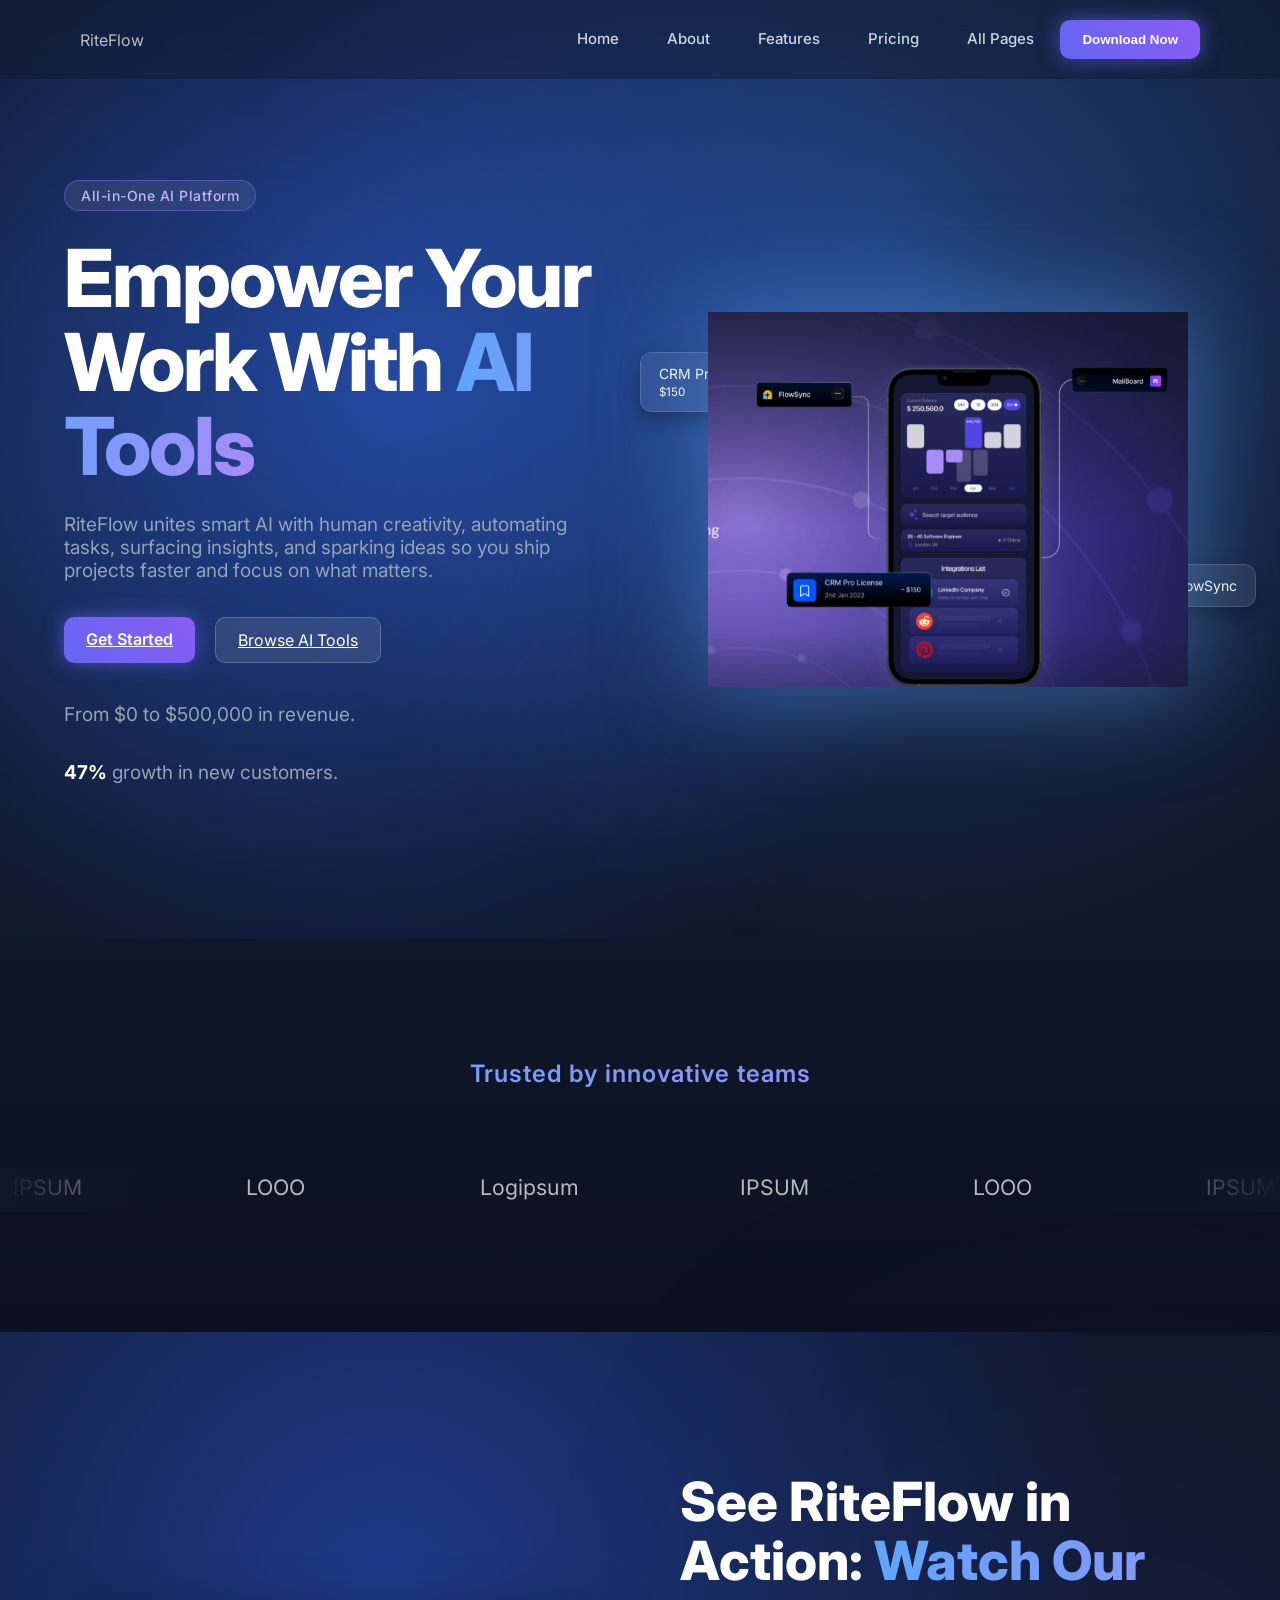
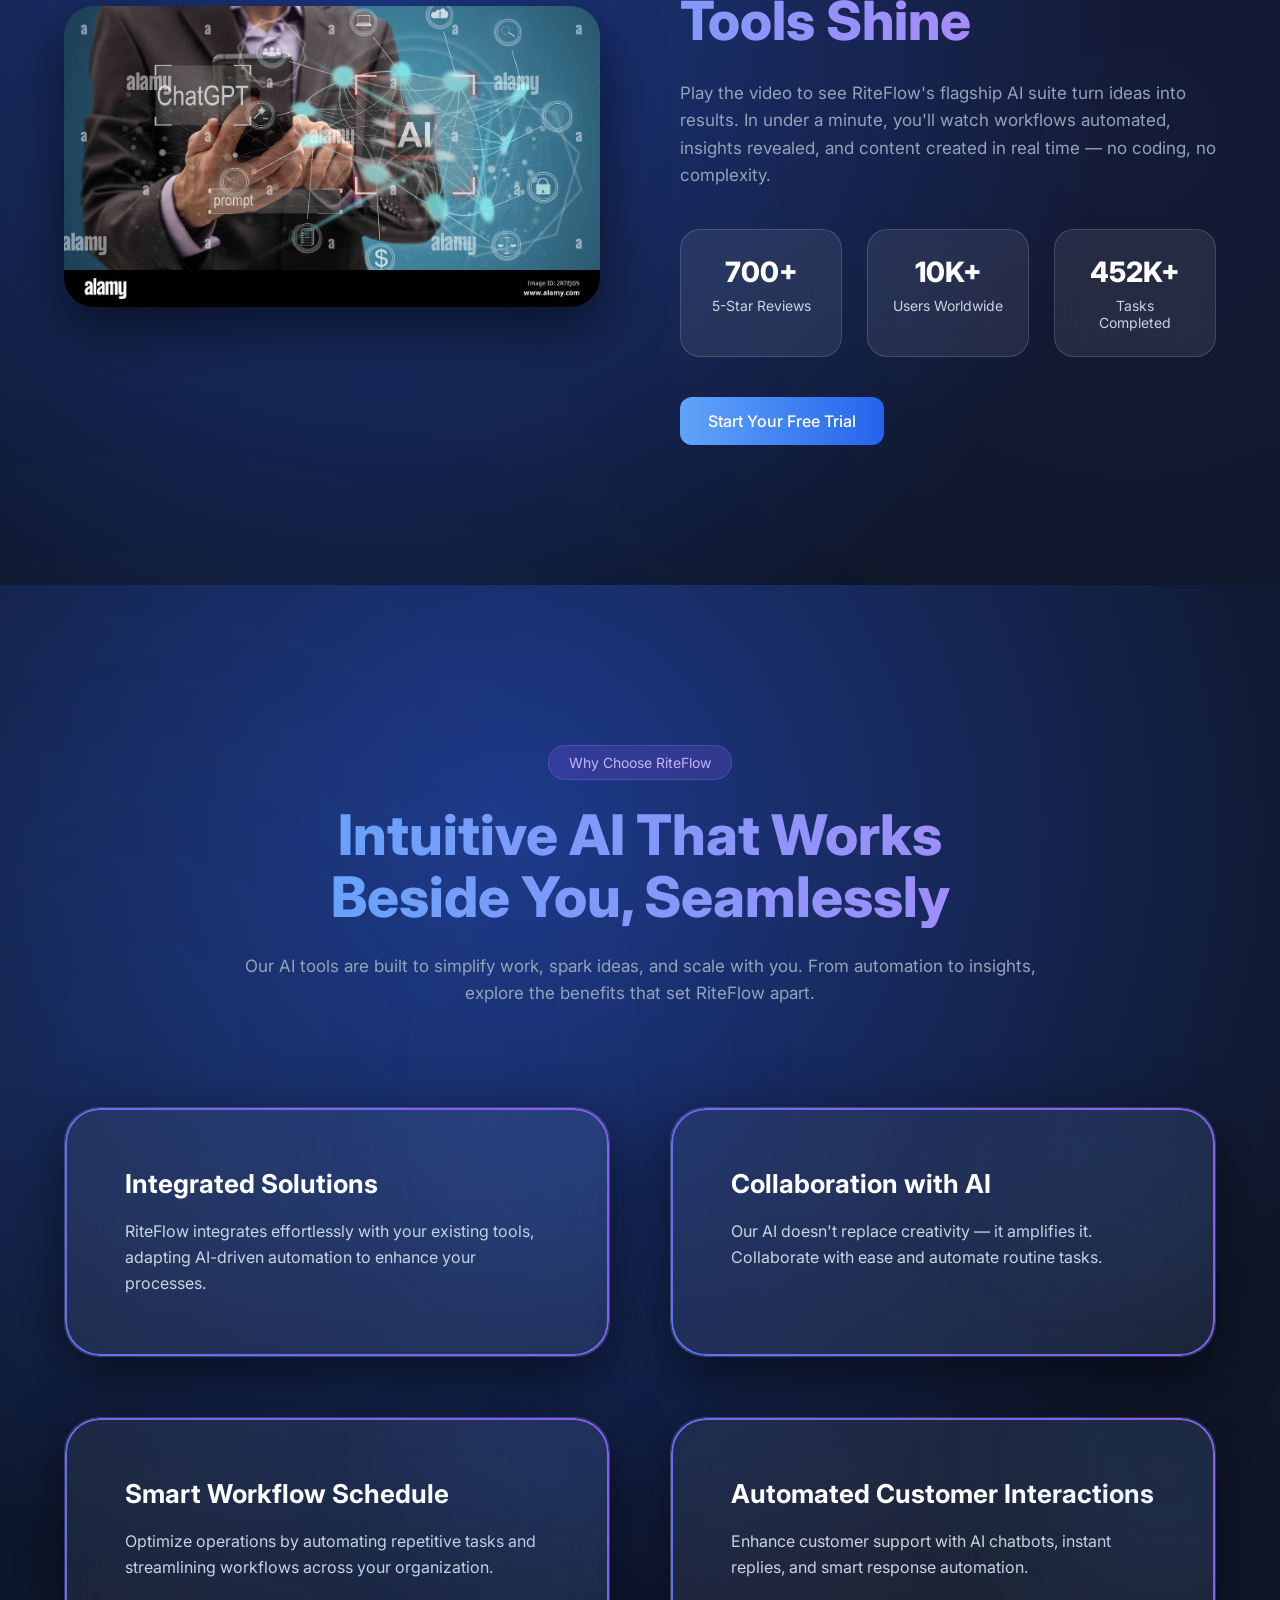
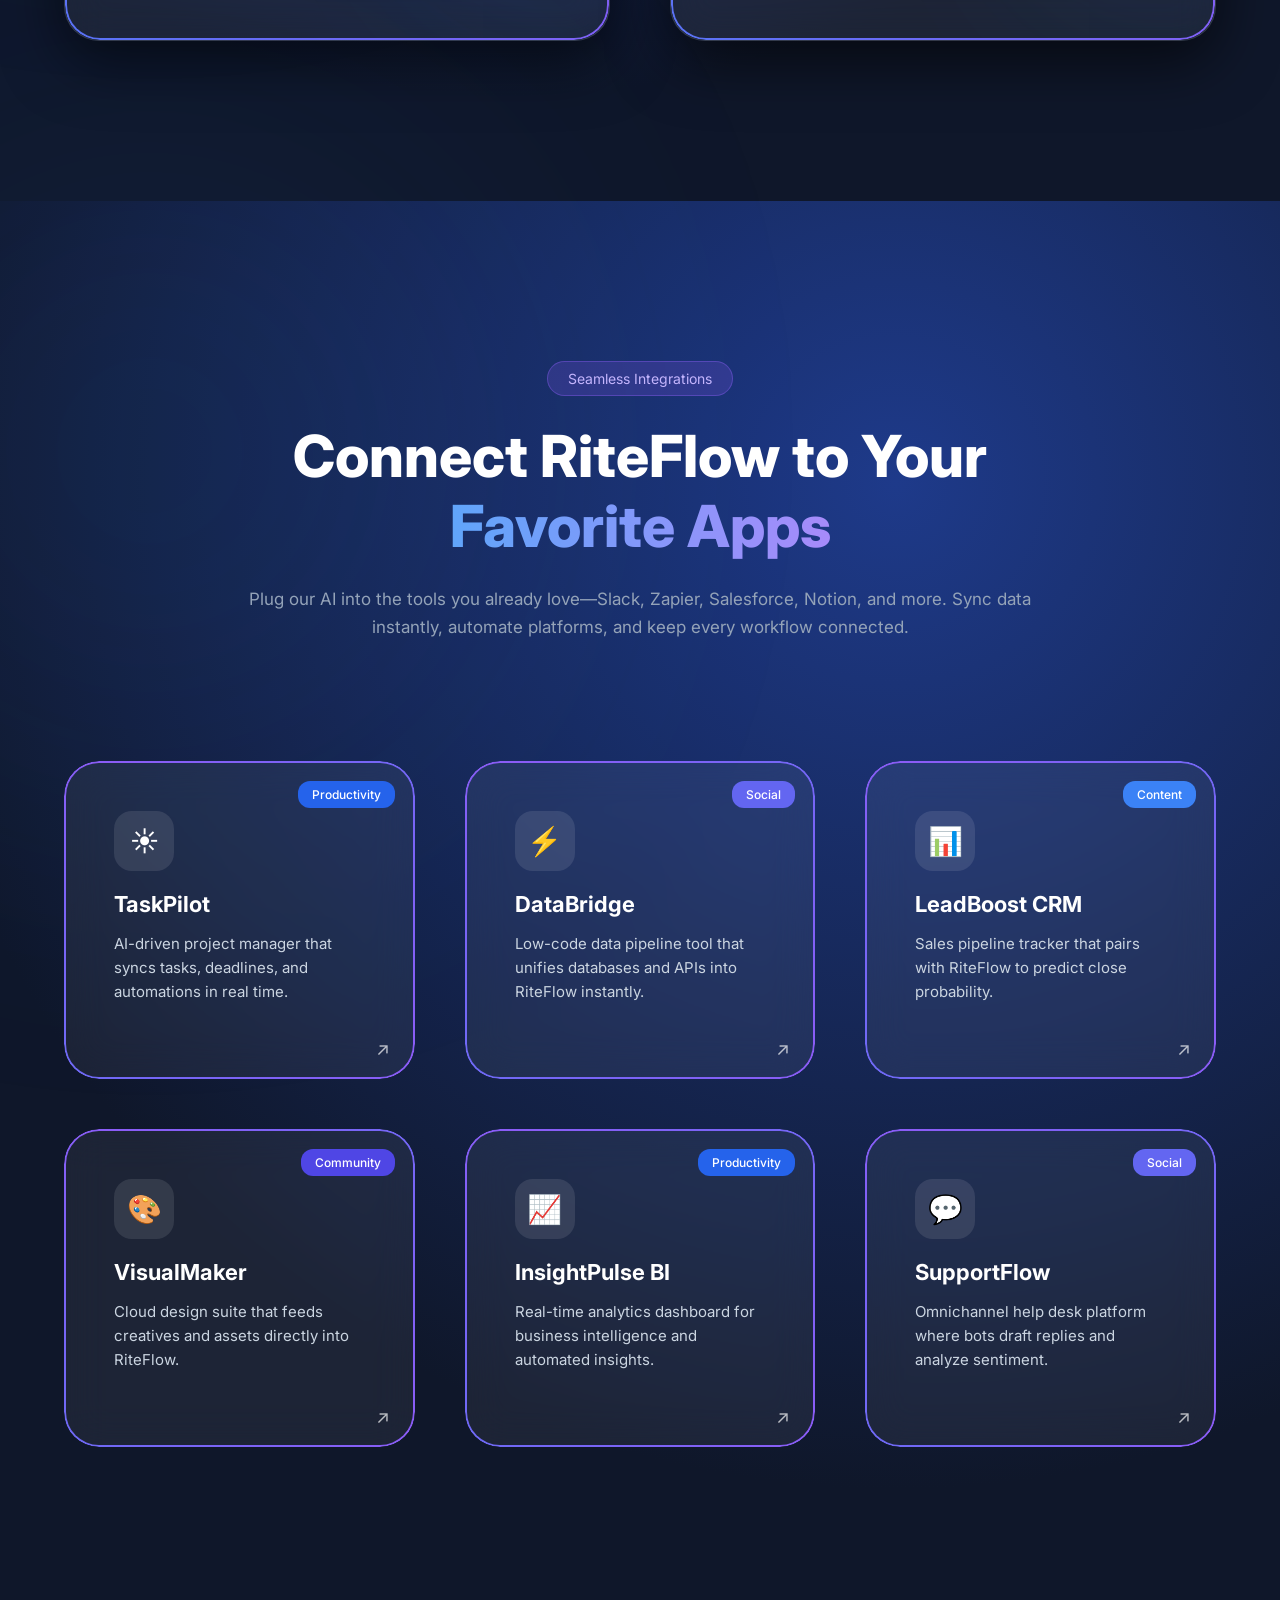
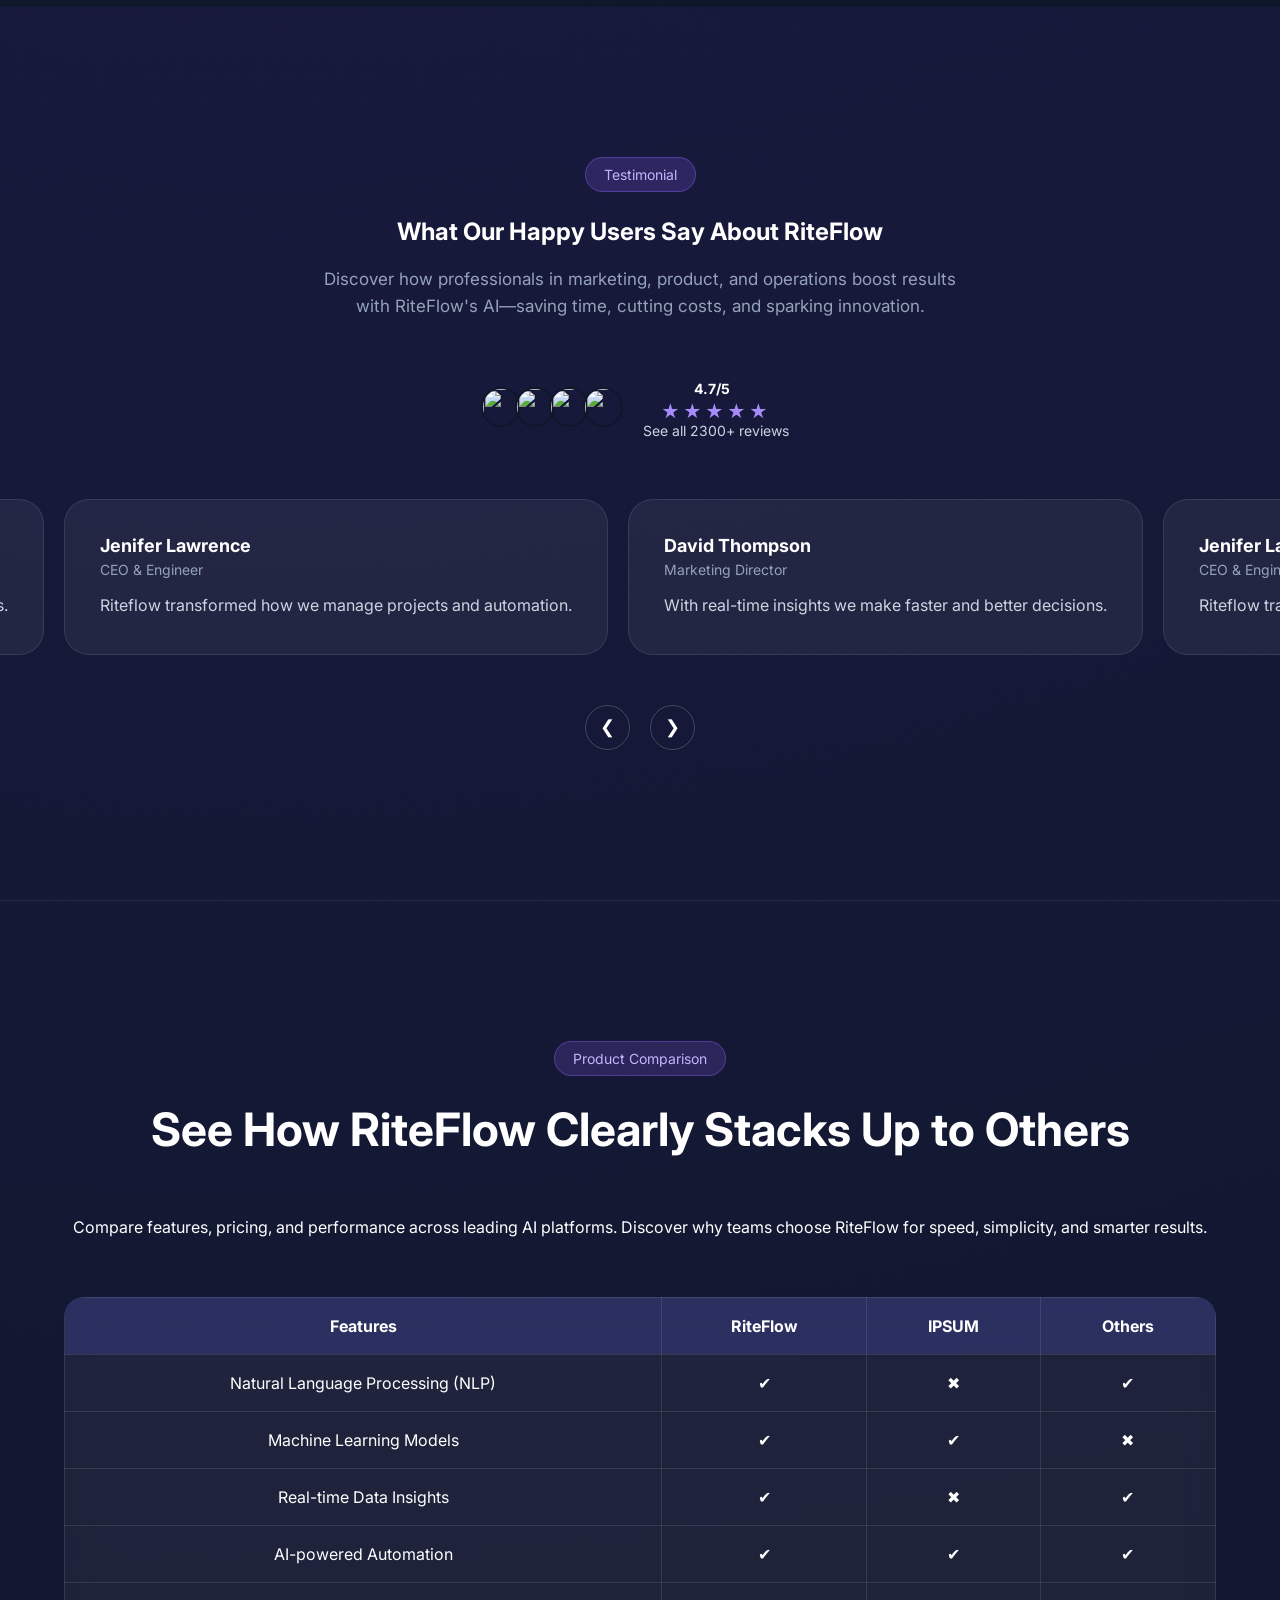
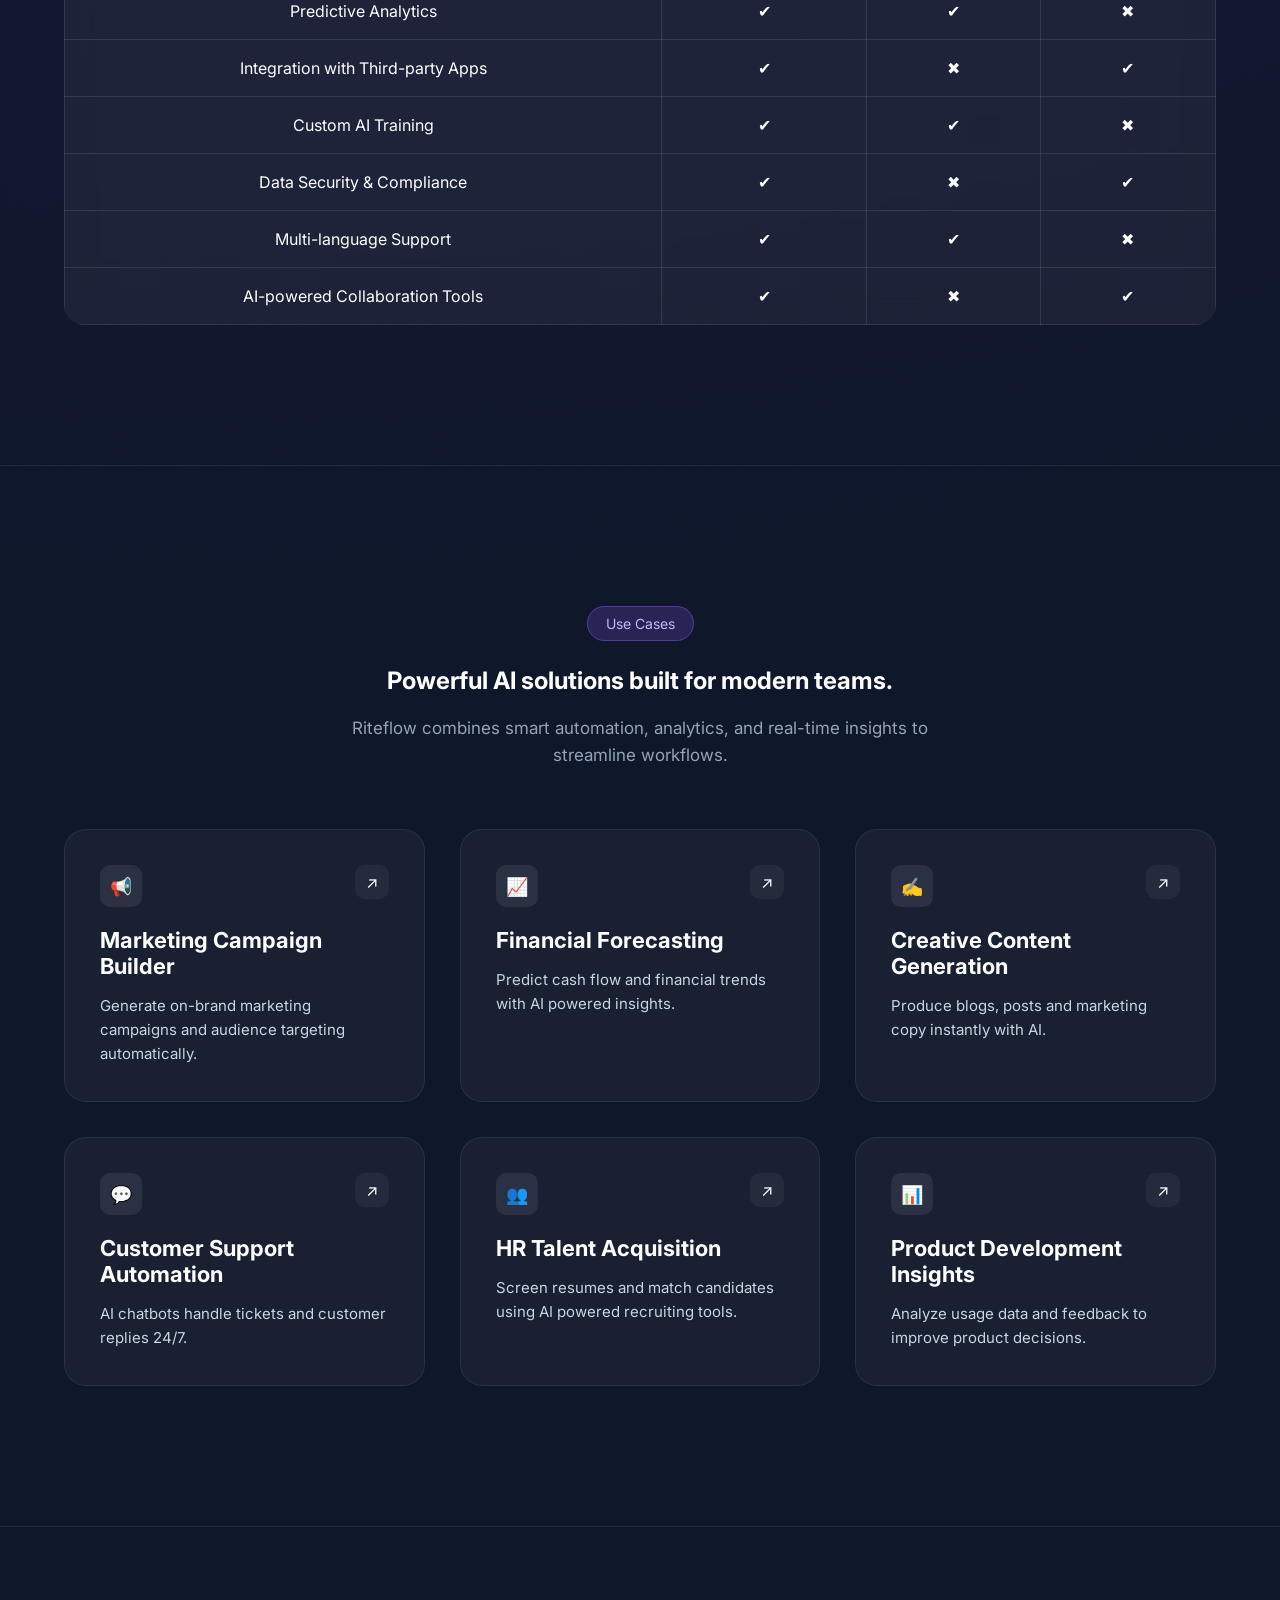
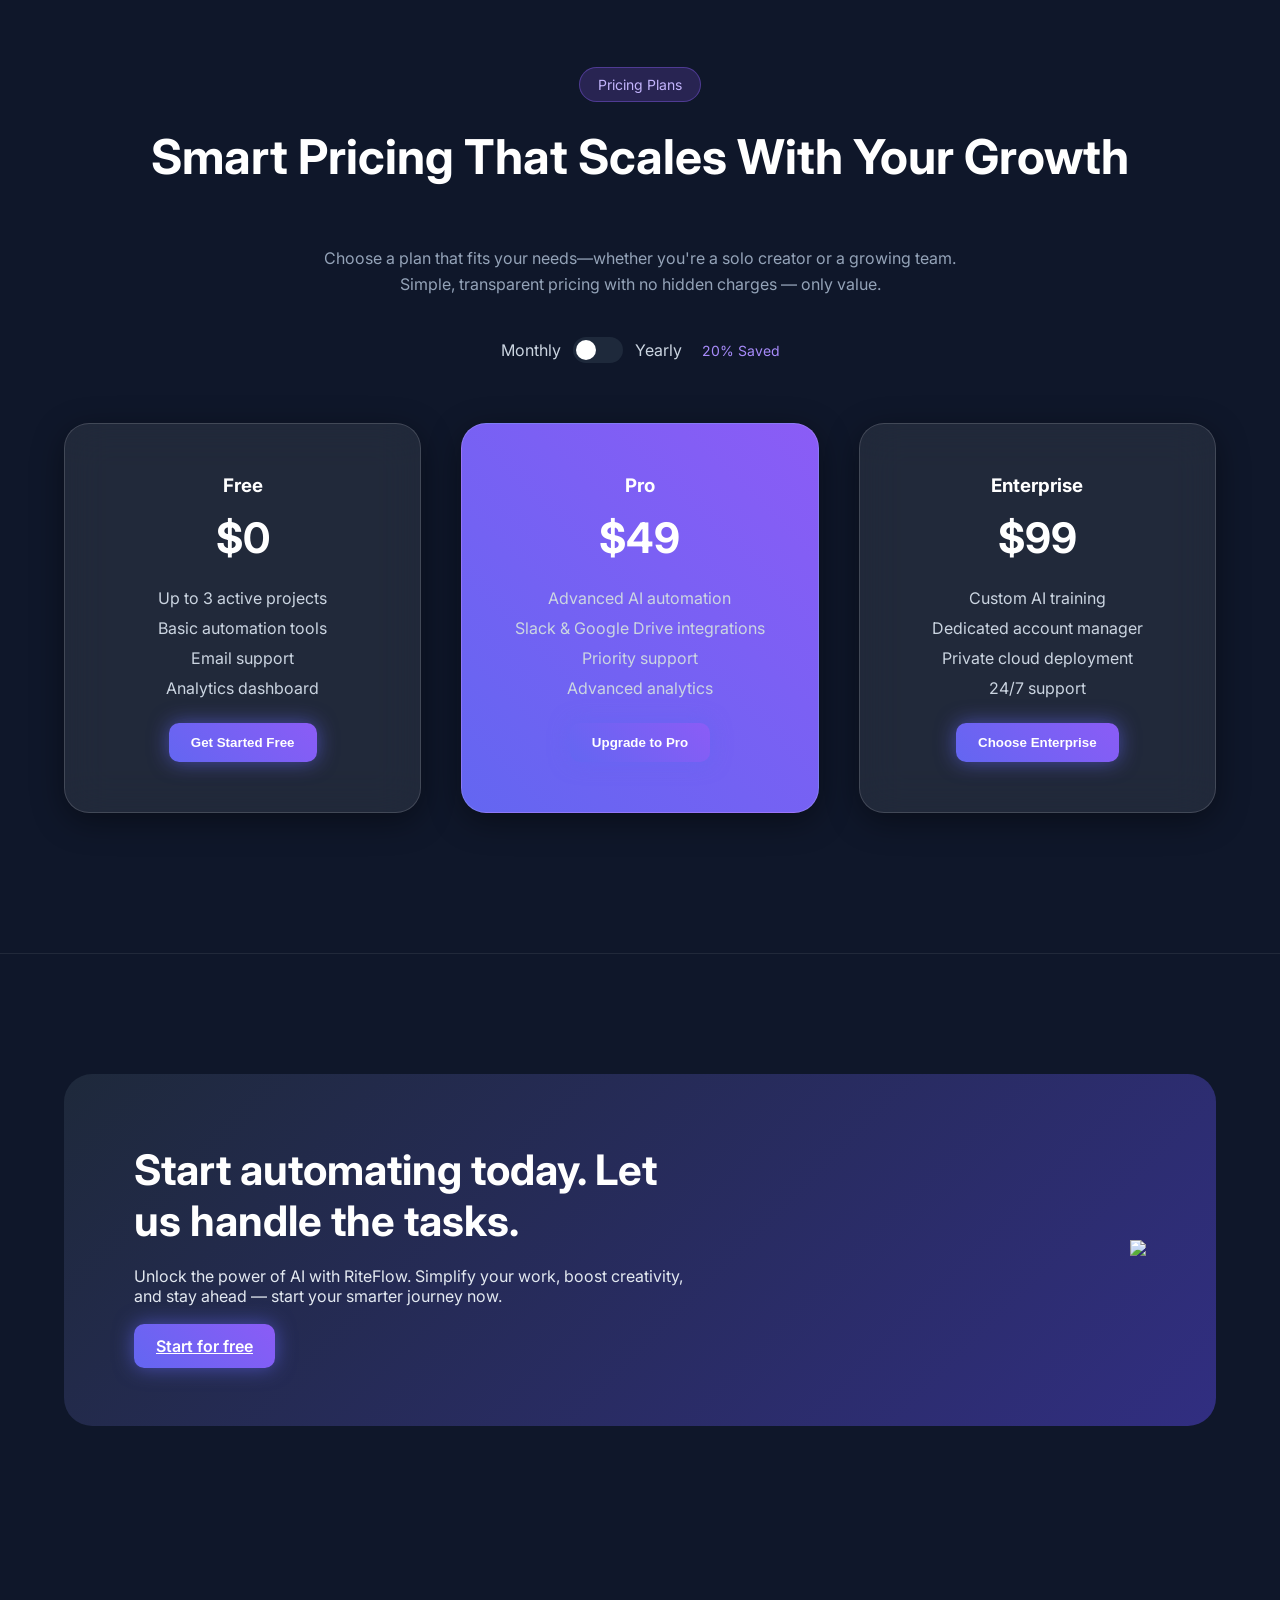
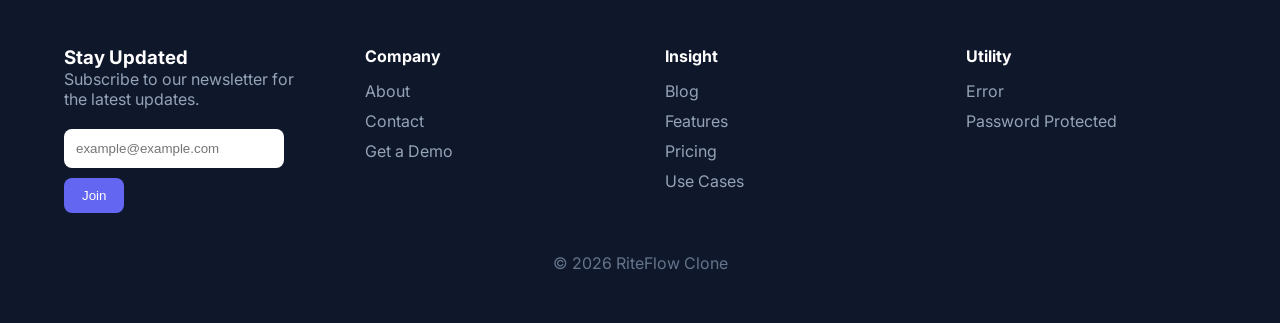
==== commit f116cccf: "added js for few sections" ====
--- a/index.html
+++ b/index.html
@@ -394,7 +394,7 @@
 
 </div>
 
-<div class="testimonial-grid">
+<div class="testimonial-grid" id="testimonialSlider">
  
 
 <div class="testimonial-card">
@@ -424,14 +424,30 @@
 </p>
 </div>
 
-
+<div class="testimonial-card">
+<h4>Jenifer Lawrence</h4>
+<span>CEO & Engineer</span>
+<p>
+Riteflow transformed how we manage
+projects and automation.
+</p>
+</div>
+
+<div class="testimonial-card">
+<h4>Sophia Martinez</h4>
+<span>Product Manager</span>
+<p>
+Real-time analytics help us detect issues
+before they become problems.
+</p>
+</div>
 
 </div>
 
 <div class="testimonial-arrows">
 
-<button class="arrow-left">❮</button>
-<button class="arrow-right">❯</button>
+<button class="arrow-left" id="prev">❮</button>
+<button class="arrow-right" id="next">❯</button>
 
 </div>
 
@@ -668,7 +684,7 @@
 <span>Monthly</span>
 
 <label class="switch">
-<input type="checkbox">
+<input type="checkbox" id="billing-toggle">
 <span class="slider"></span>
 </label>
 
@@ -682,7 +698,7 @@
 <div class="price-card">
 
 <h3>Free</h3>
-<h1>$0</h1>
+<h1 id="price-free" data-month="0" data-year="0">$0</h1>
 
 <ul>
 <li>Up to 3 active projects</li>
@@ -701,7 +717,7 @@
 <div class="price-card highlight">
 
 <h3>Pro</h3>
-<h1>$49</h1>
+<h1 id="price-pro" data-month="49" data-year="490">$49</h1>
 
 <ul>
 <li>Advanced AI automation</li>
@@ -720,7 +736,7 @@
 <div class="price-card">
 
 <h3>Enterprise</h3>
-<h1>$99</h1>
+<h1 id="price-enterprise" data-month="99" data-year="990">$99</h1>
 
 <ul>
 <li>Custom AI training</li>
@@ -760,9 +776,9 @@
 Unlock the power of AI with RiteFlow. Simplify your work, boost creativity, and stay ahead — start your smarter journey now.
 </p>
 
-<button class="btn-primary">
+<a href="get-started.html" class="btn-primary">
 Start for free
-</button>
+</a>
 </div>
 <div class="cta-right">
 
@@ -909,7 +925,37 @@
 });
 </script>
 
+<script>
+
+const toggle = document.getElementById("billing-toggle");
+
+if(toggle){
+
+const free = document.getElementById("price-free");
+const pro = document.getElementById("price-pro");
+const enterprise = document.getElementById("price-enterprise");
+
+toggle.addEventListener("change", function(){
+
+if(toggle.checked){
+
+free.innerText = "$" + free.dataset.year;
+pro.innerText = "$" + pro.dataset.year;
+enterprise.innerText = "$" + enterprise.dataset.year;
+
+}else{
+
+free.innerText = "$" + free.dataset.month;
+pro.innerText = "$" + pro.dataset.month;
+enterprise.innerText = "$" + enterprise.dataset.month;
+
+}
+
+});
+
+}
+
+</script>
+<script src="script.js"></script>
 </body>
 </html>
-</body>
-</html>
--- a/style.css
+++ b/style.css
@@ -1003,13 +1003,14 @@
 .testimonials{
 padding:140px 0;
 text-align:center;
+overflow:hidden;
 }
 
 .testimonial-grid{
-display:grid;
-grid-template-columns:repeat(3,1fr);
-gap:35px;
+display:flex;
+gap:20px;
 margin-top:60px;
+transition:transform 0.5s ease;
 }
 
 .testimonial-card{
@@ -1019,6 +1020,8 @@
 padding:35px;
 text-align:left;
 transition:0.3s ease;
+min-width:320px;
+flex-shrink:0;
 }
 
 .testimonial-card:hover{
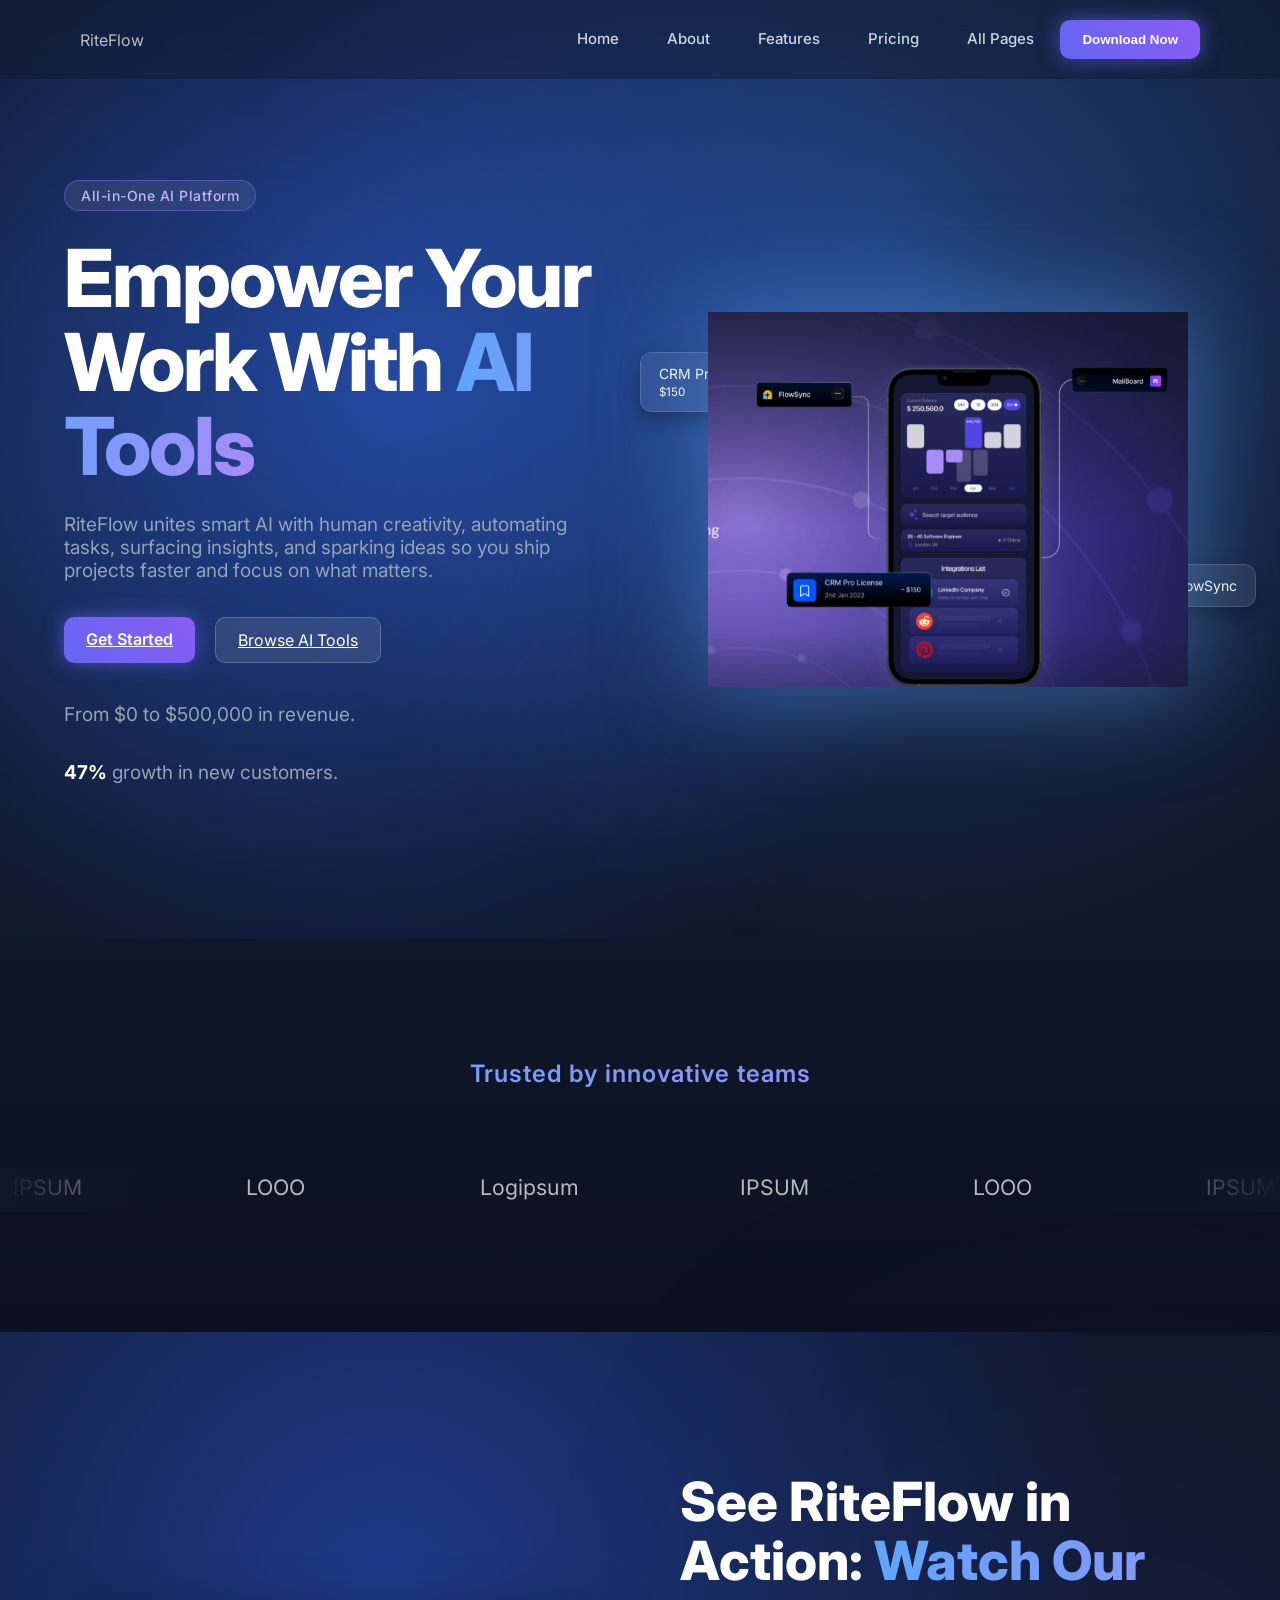
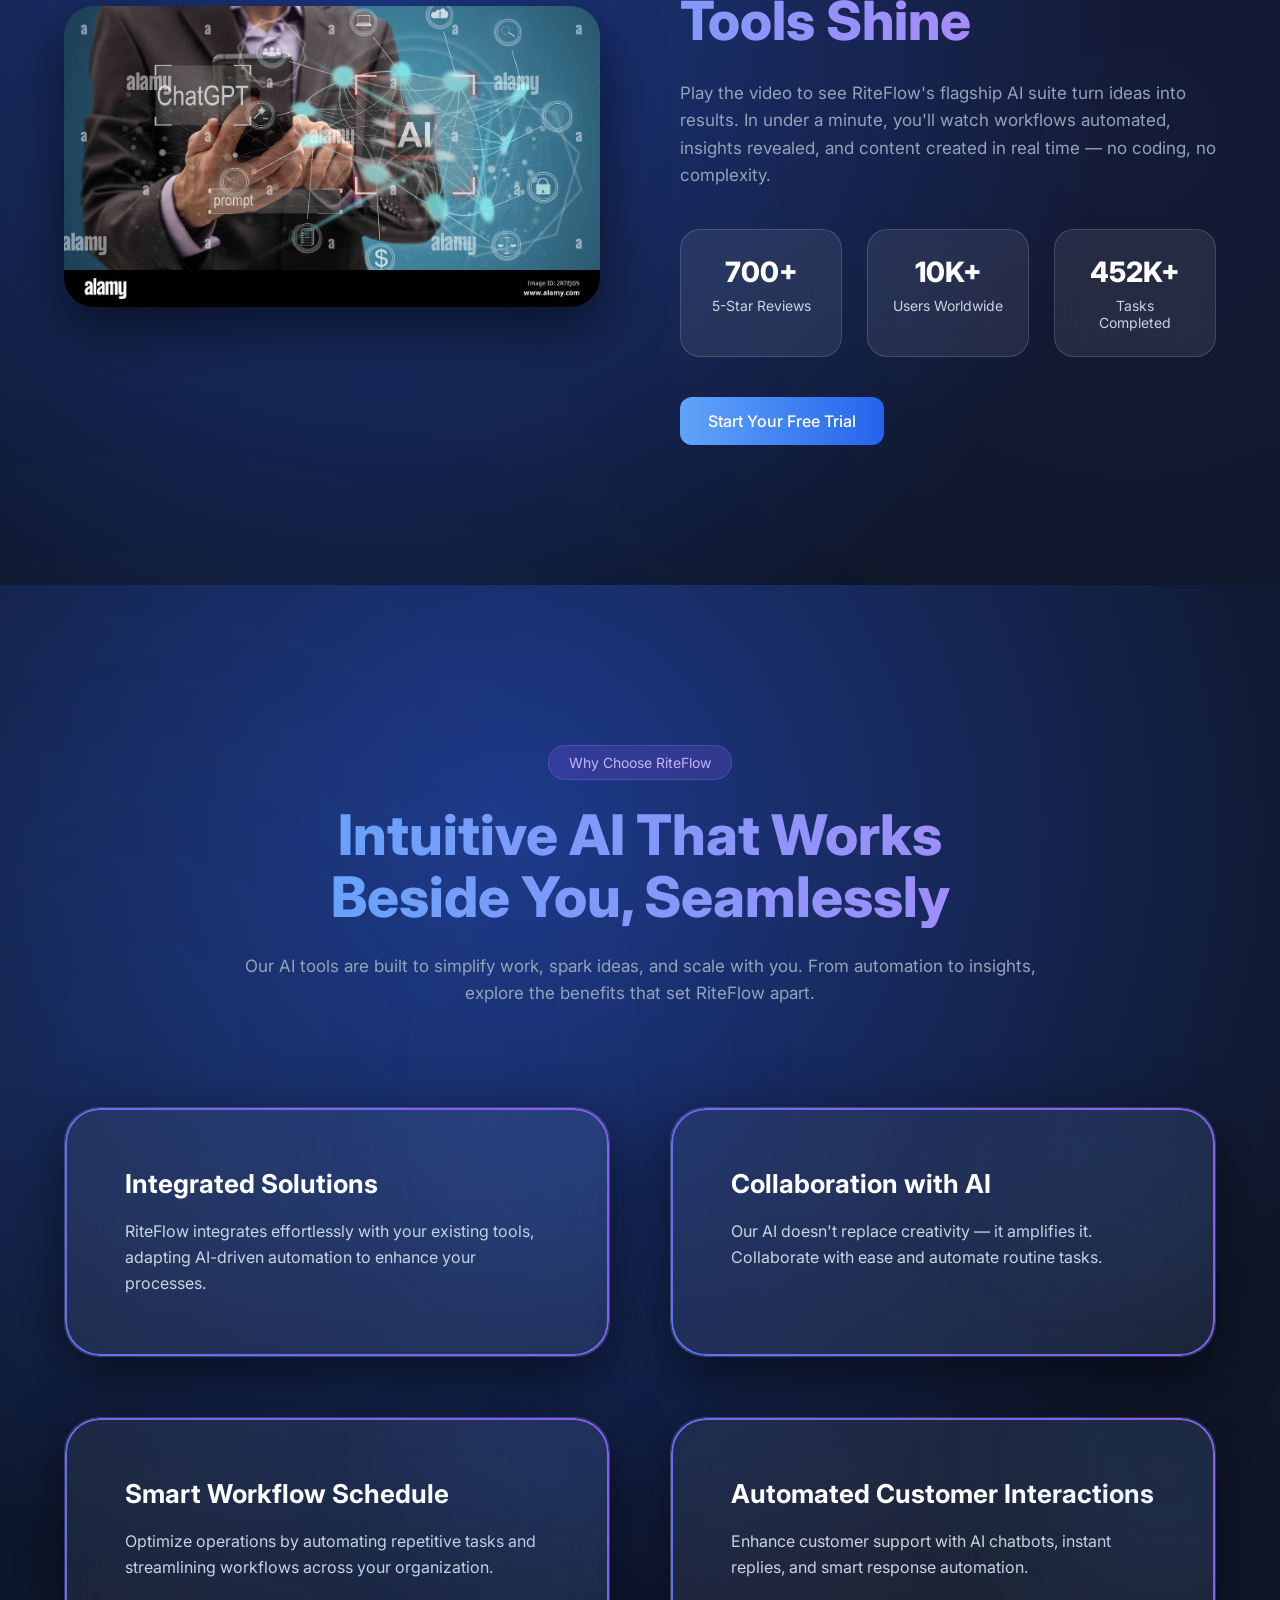
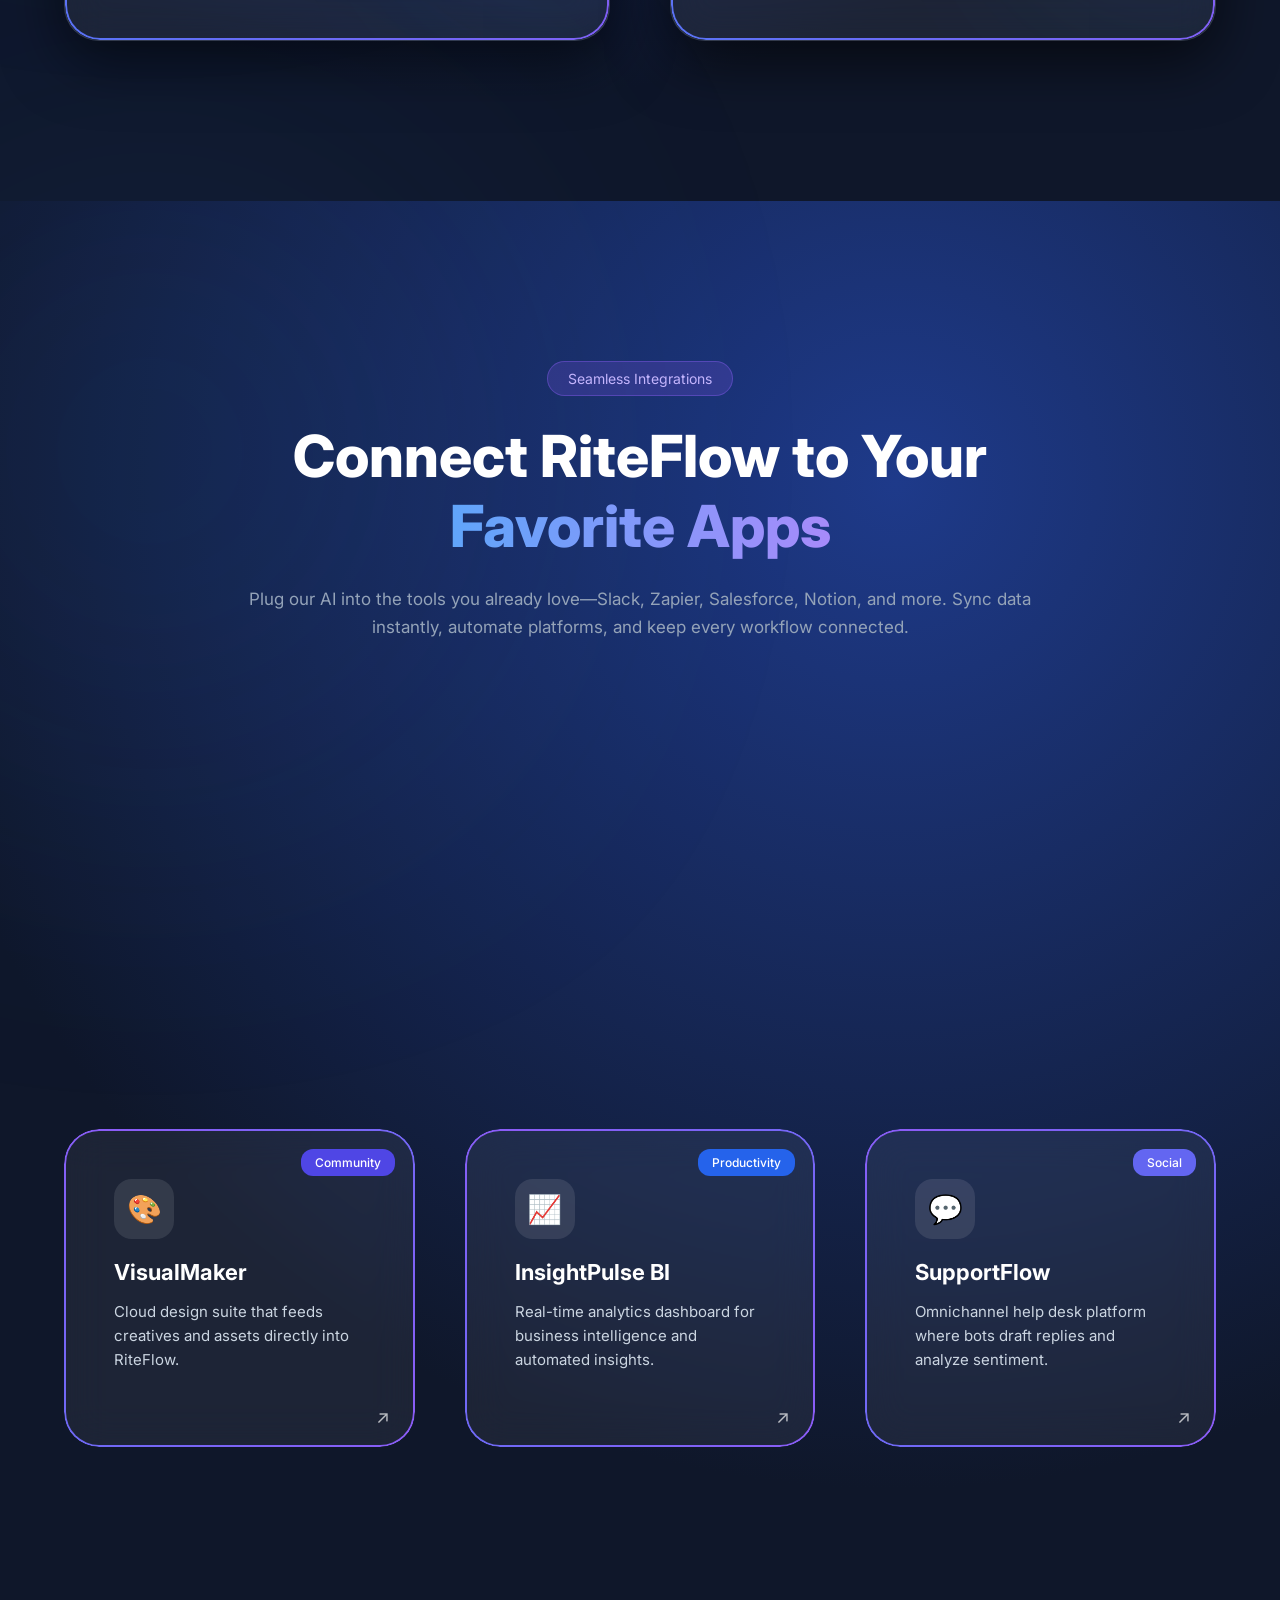
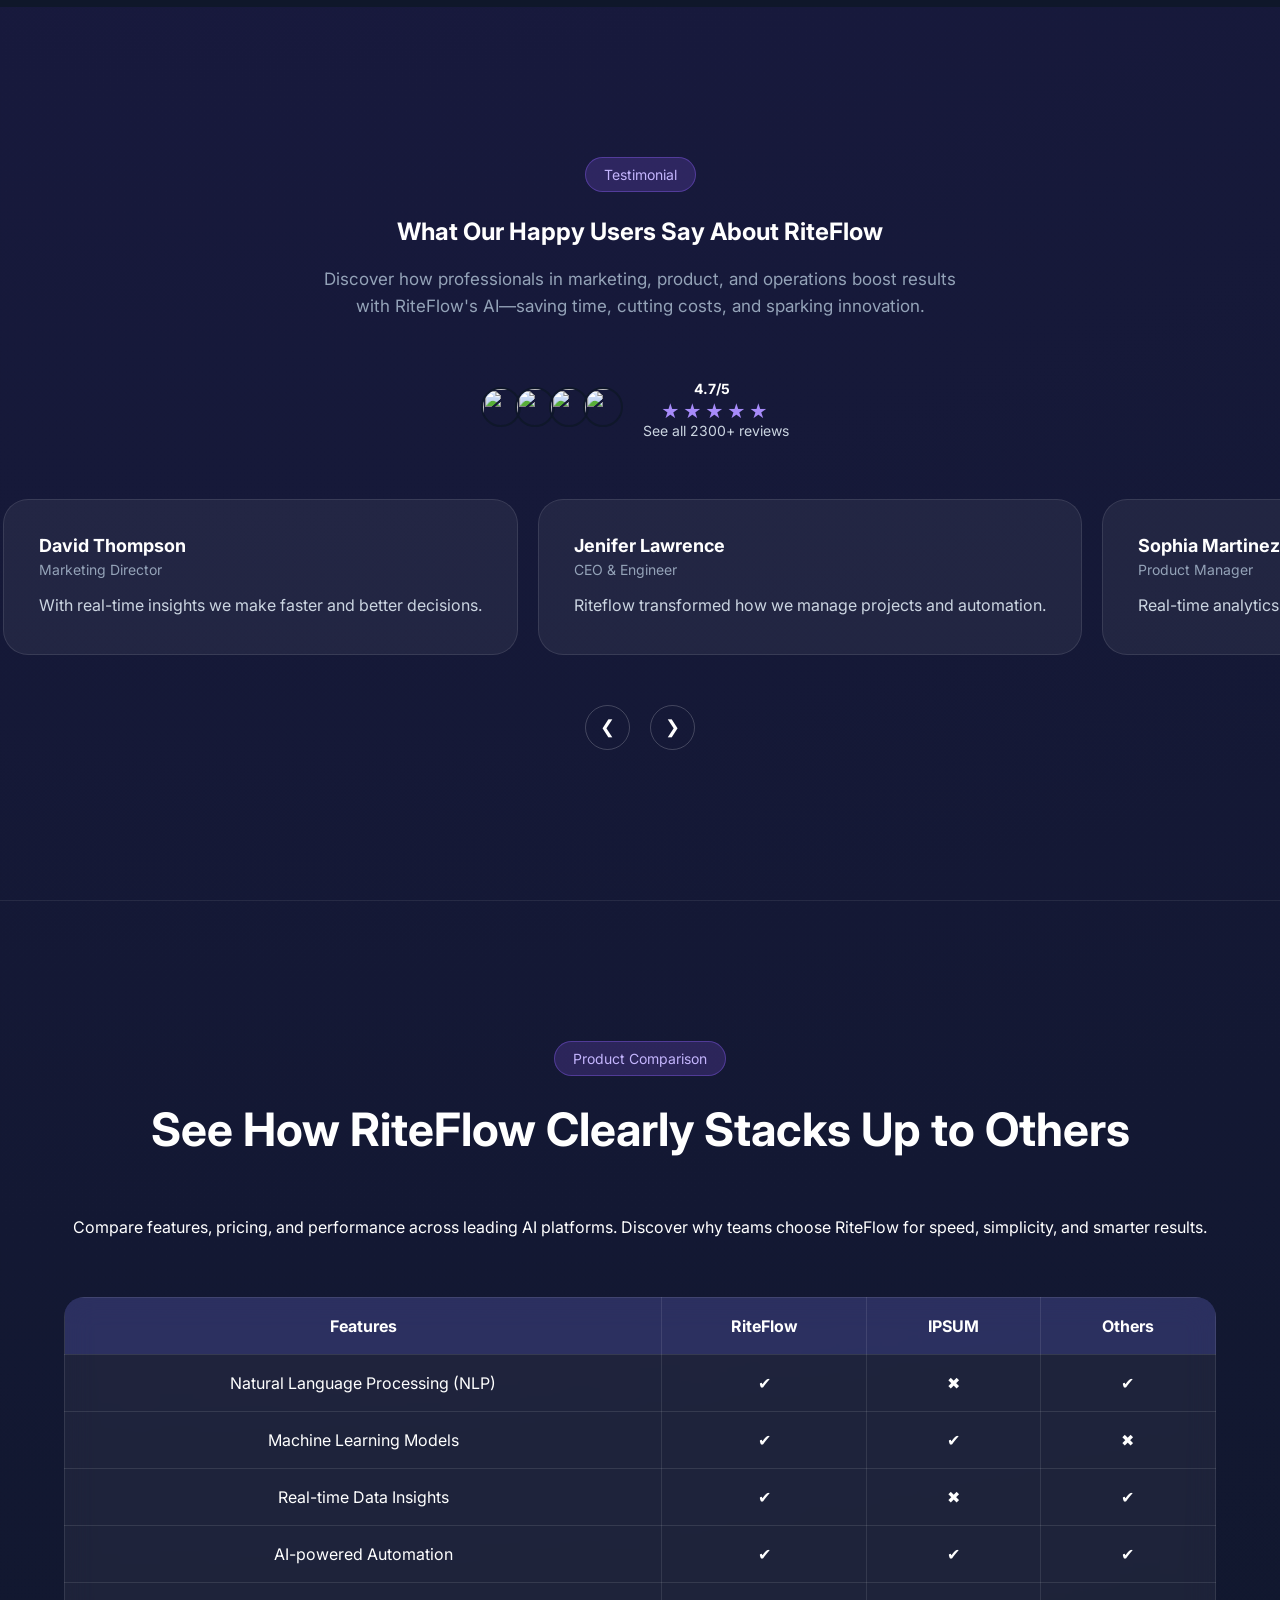
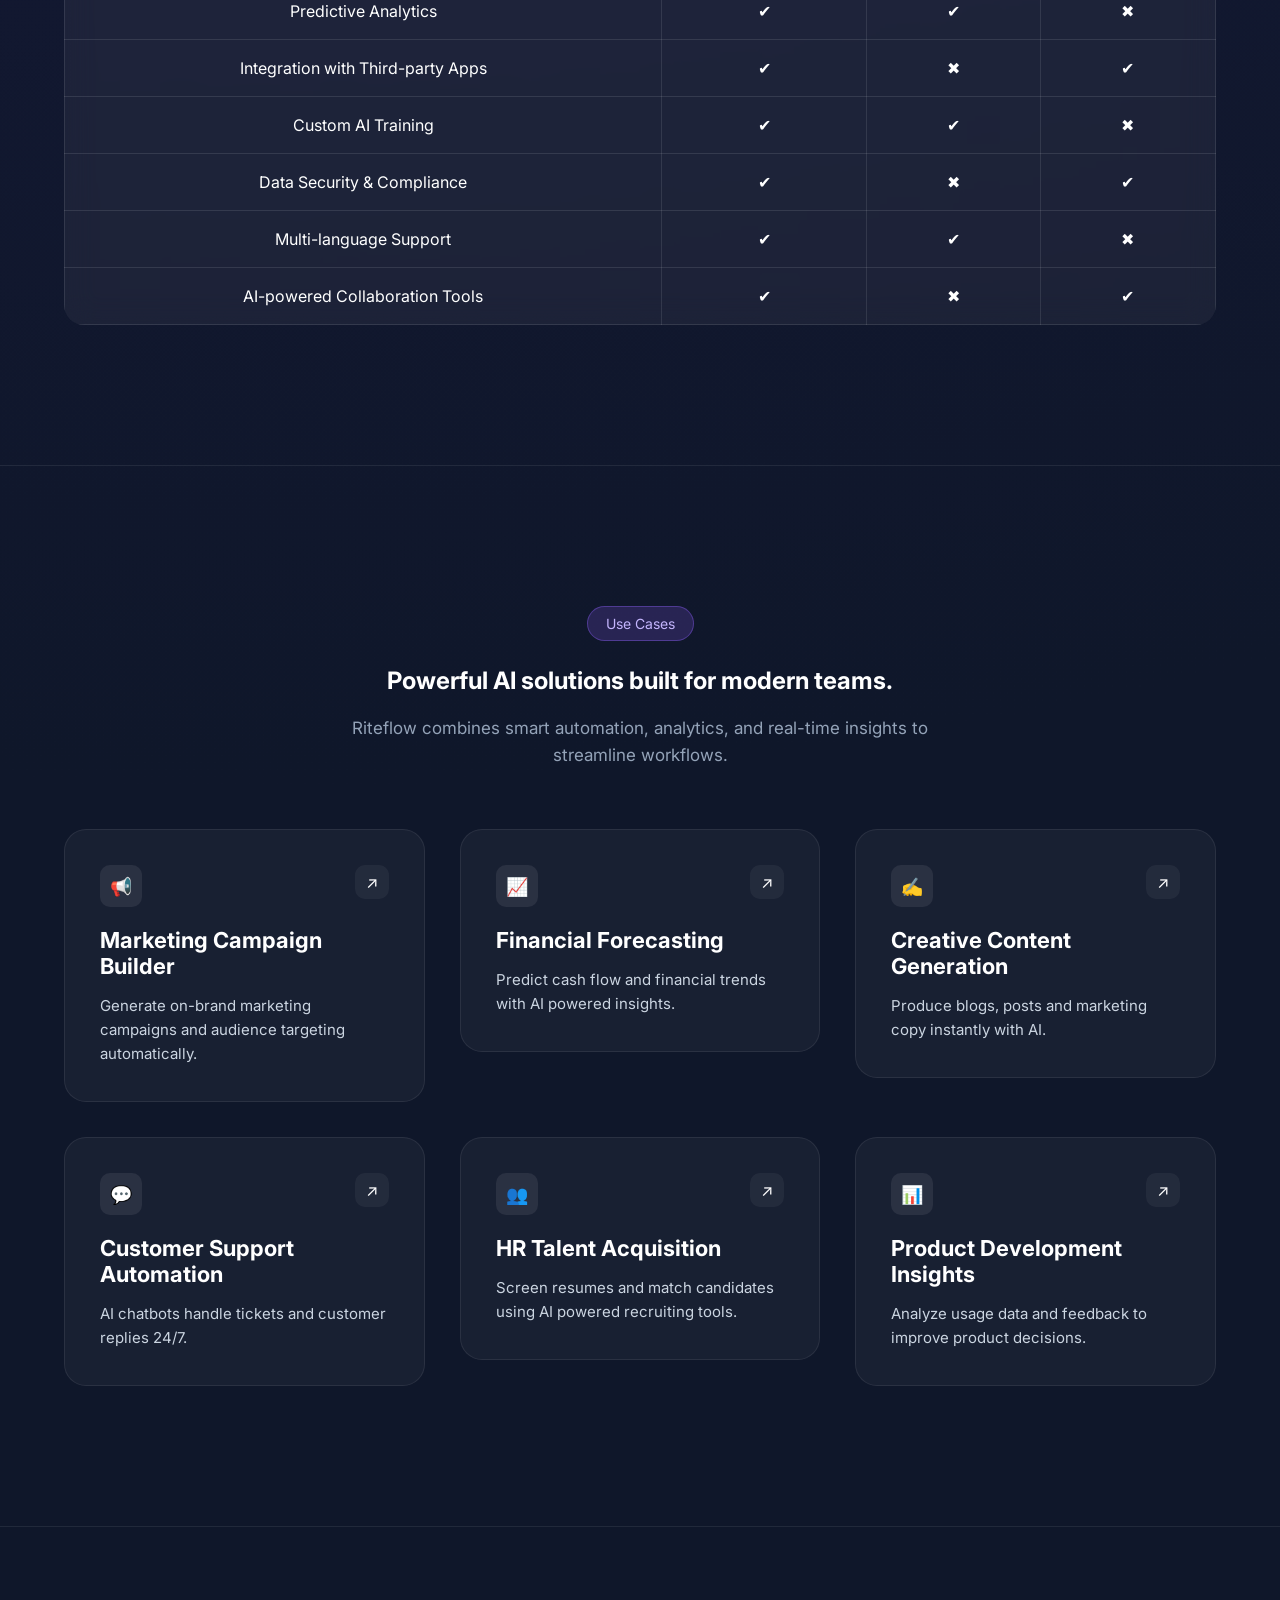
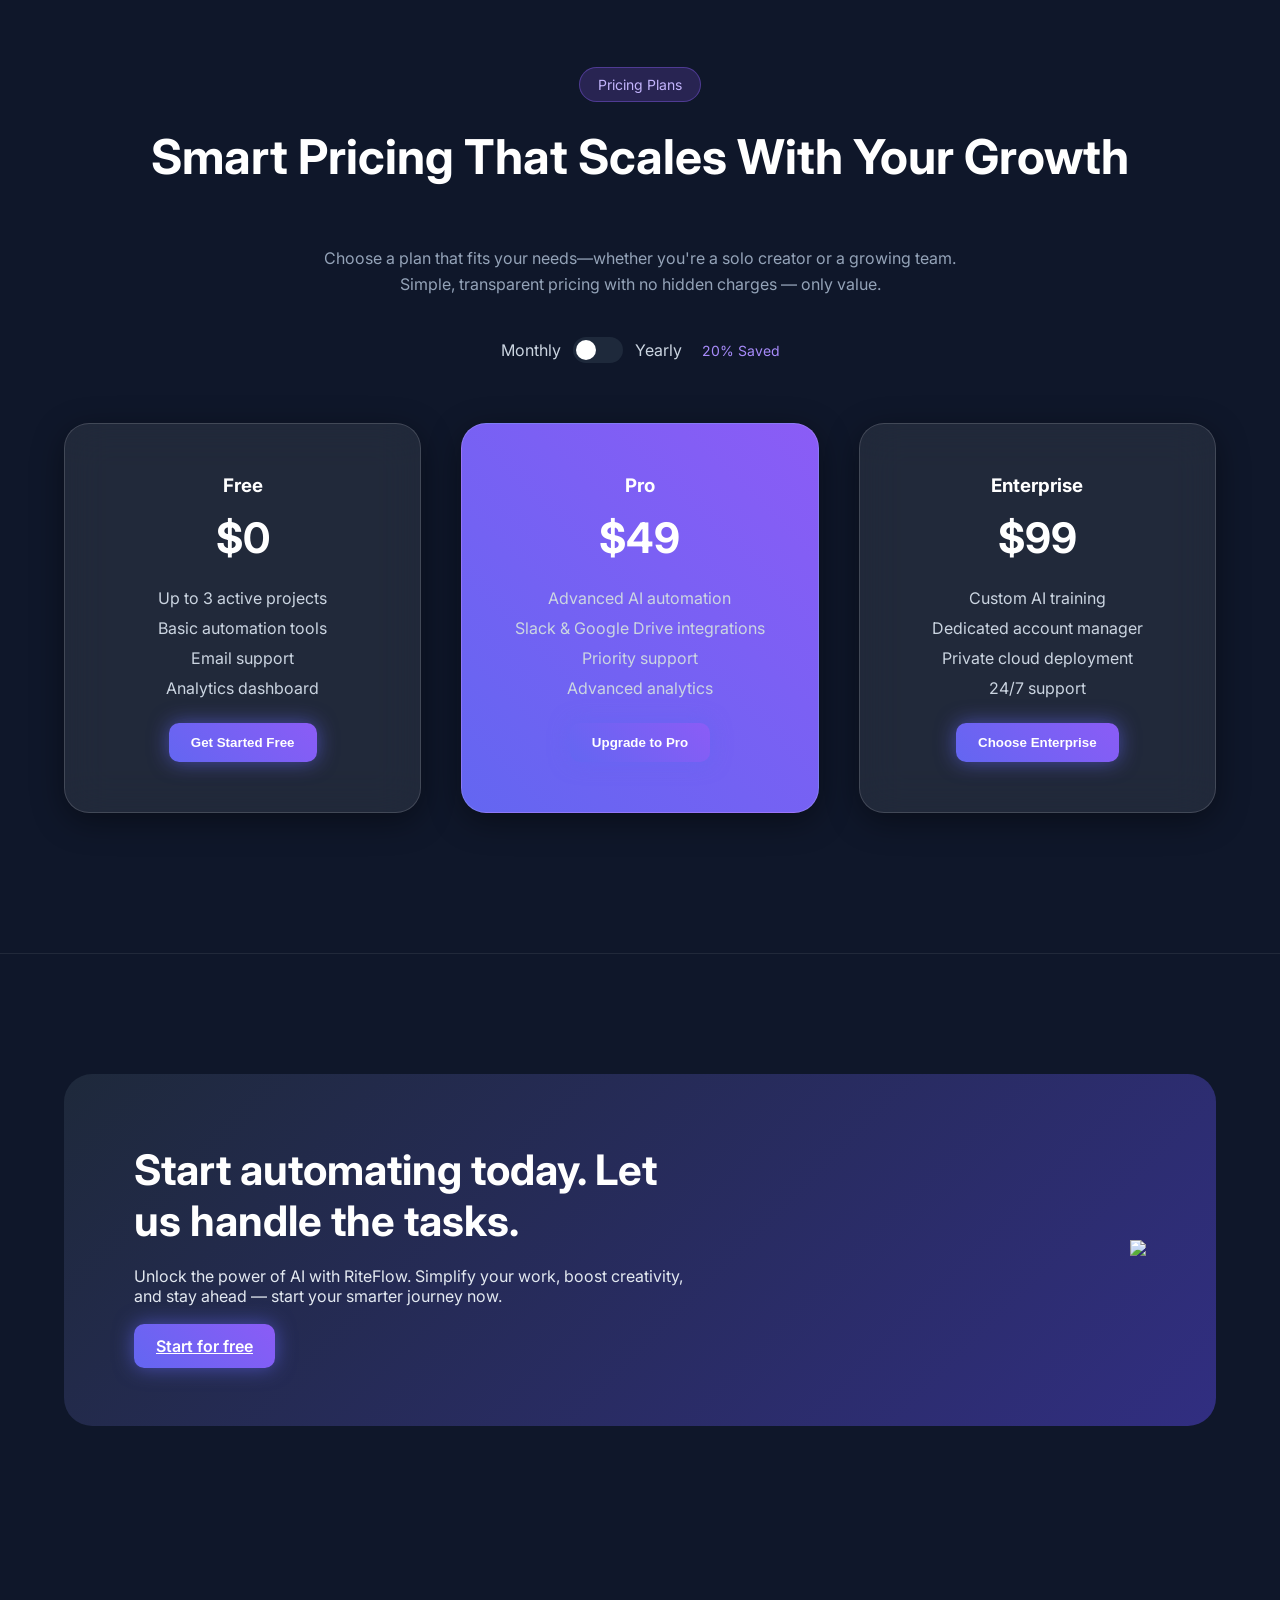
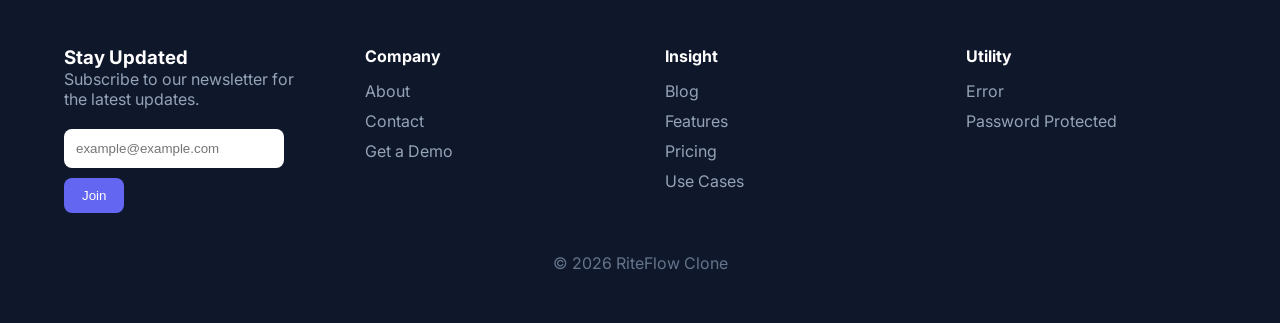
==== commit c0fdd8e7: "added features" ====
--- a/index.html
+++ b/index.html
@@ -582,6 +582,7 @@
 
 <div class="usecase-grid">
 
+<a href="use_case.html" class="usecase-link">
 <div class="usecase-card">
 <div class="card-icons">
 <div class="icon-left">📢</div>
@@ -593,7 +594,9 @@
 and audience targeting automatically.
 </p>
 </div>
-
+</a>
+
+<a href="use_case.html" class="usecase-link">
 <div class="usecase-card">
 <div class="card-icons">
 <div class="icon-left">📈</div>
@@ -605,7 +608,9 @@
 with AI powered insights.
 </p>
 </div>
-
+</a>
+
+<a href="use_case.html" class="usecase-link">
 <div class="usecase-card">
 <div class="card-icons">
 <div class="icon-left">✍️</div>
@@ -617,7 +622,9 @@
 instantly with AI.
 </p>
 </div>
-
+</a>
+
+<a href="use_case.html" class="usecase-link">
 <div class="usecase-card">
 <div class="card-icons">
 <div class="icon-left">💬</div>
@@ -629,7 +636,9 @@
 customer replies 24/7.
 </p>
 </div>
-
+</a>
+
+<a href="use_case.html" class="usecase-link">
 <div class="usecase-card">
 <div class="card-icons">
 <div class="icon-left">👥</div>
@@ -641,7 +650,9 @@
 using AI powered recruiting tools.
 </p>
 </div>
-
+</a>
+
+<a href="use_case.html" class="usecase-link">
 <div class="usecase-card">
 <div class="card-icons">
 <div class="icon-left">📊</div>
@@ -653,6 +664,7 @@
 to improve product decisions.
 </p>
 </div>
+</a>
 
 </div>
 
--- a/style.css
+++ b/style.css
@@ -2382,3 +2382,59 @@
 transform:translateY(-3px);
 box-shadow:0 10px 25px rgba(37,99,235,0.6);
 }
+
+.usecase-details{
+padding:180px 0 120px;
+max-width:800px;
+margin:auto;
+}
+
+.usecase-title{
+font-size:42px;
+text-align:center;
+margin-bottom:20px;
+}
+
+.usecase-desc{
+text-align:center;
+color:#94a3b8;
+margin-bottom:40px;
+}
+
+.usecase-stats{
+display:flex;
+gap:20px;
+justify-content:center;
+margin-bottom:40px;
+}
+
+.stat-box{
+background:rgba(255,255,255,0.05);
+padding:20px;
+border-radius:15px;
+text-align:center;
+width:180px;
+}
+
+.usecase-content h2{
+margin-top:40px;
+margin-bottom:15px;
+}
+
+.usecase-content p{
+color:#cbd5e1;
+line-height:1.6;
+margin-bottom:15px;
+}
+
+.usecase-img{
+width:100%;
+border-radius:15px;
+margin:30px 0;
+}
+
+.usecase-link{
+text-decoration:none;
+color:inherit;
+display:block;
+}
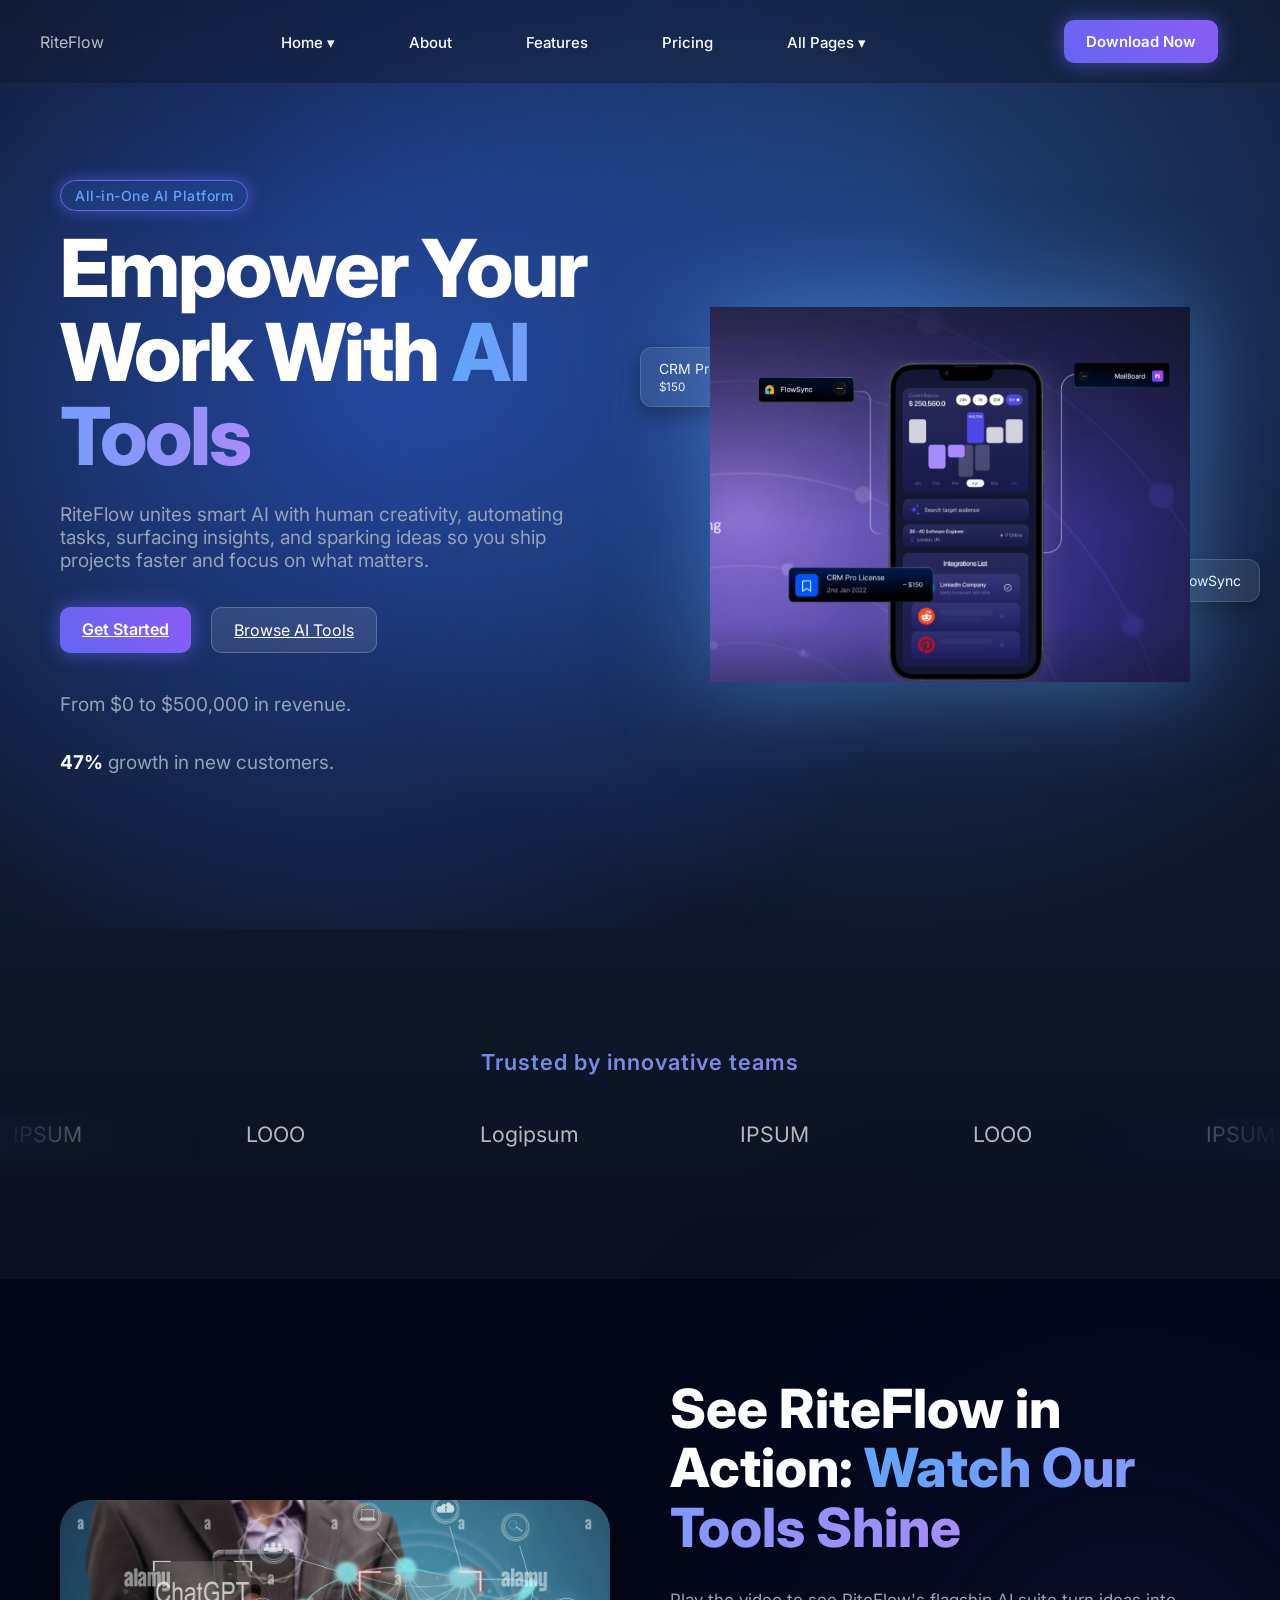
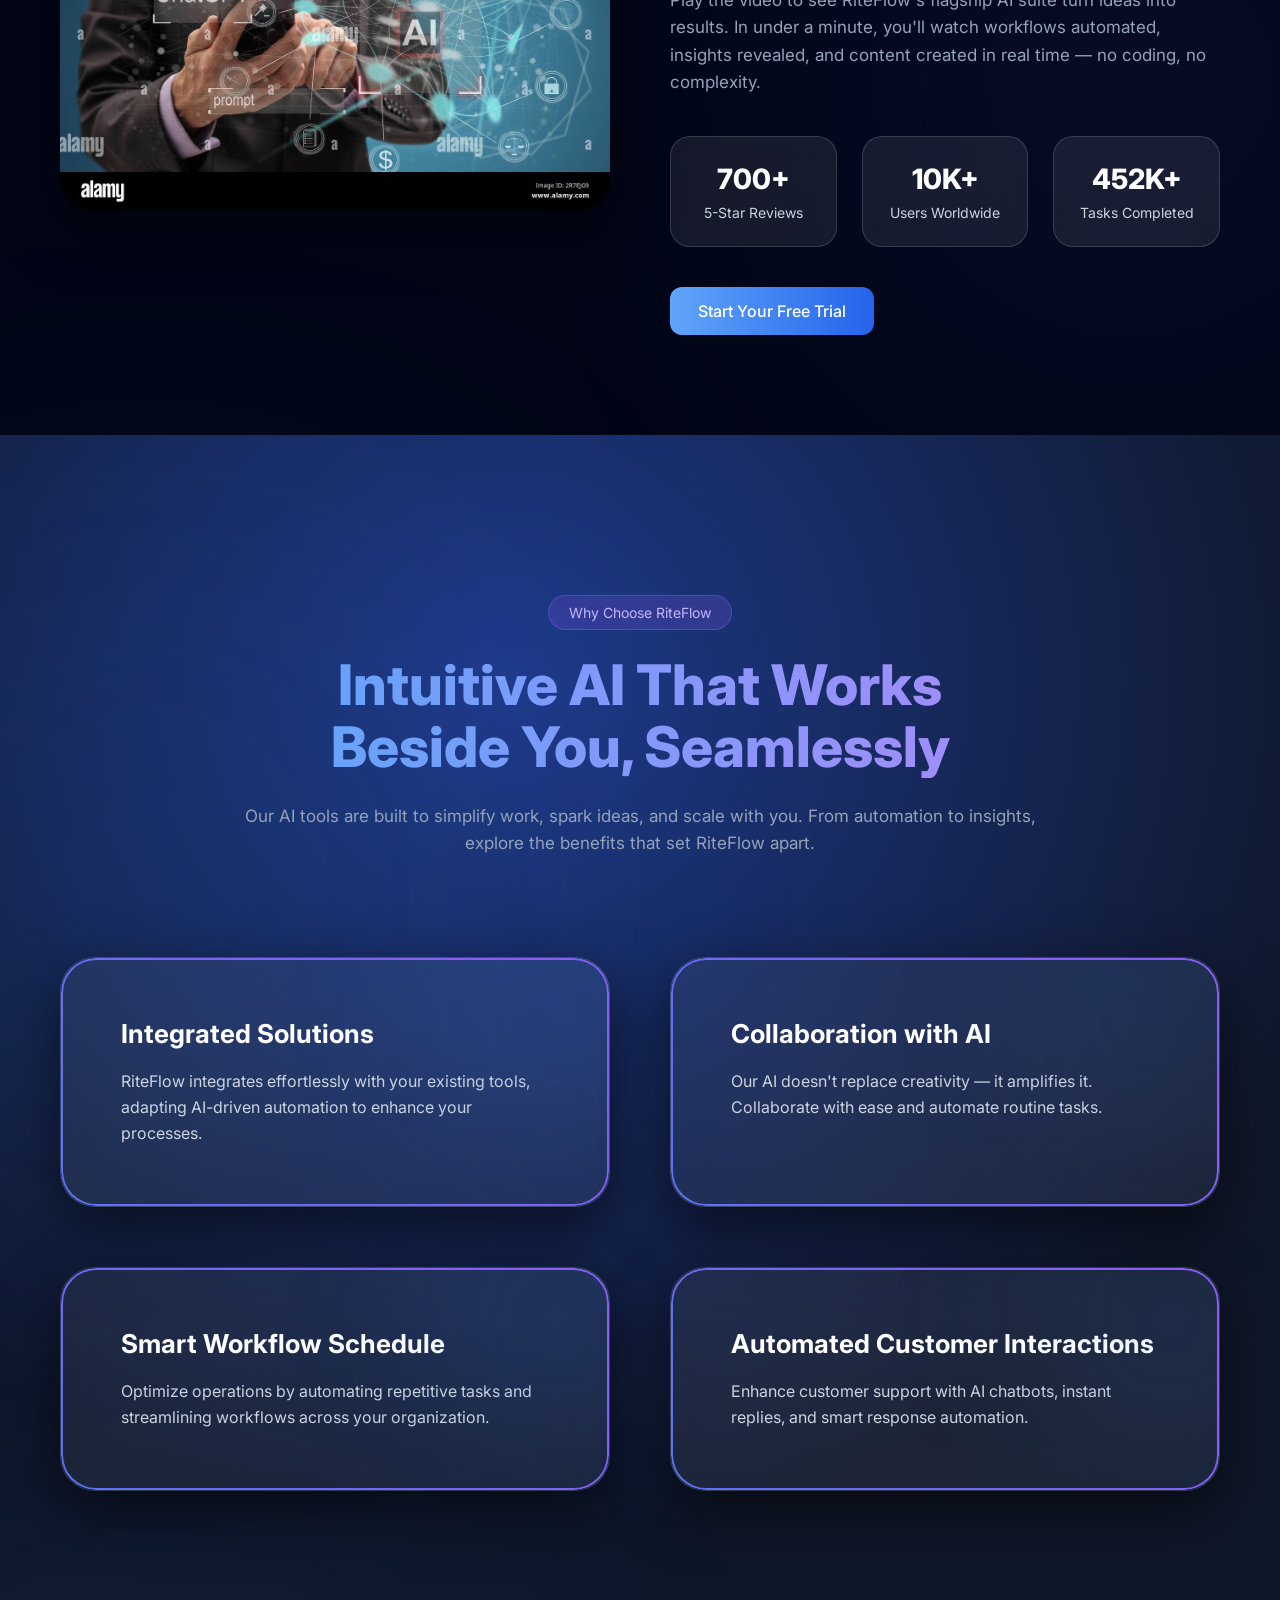
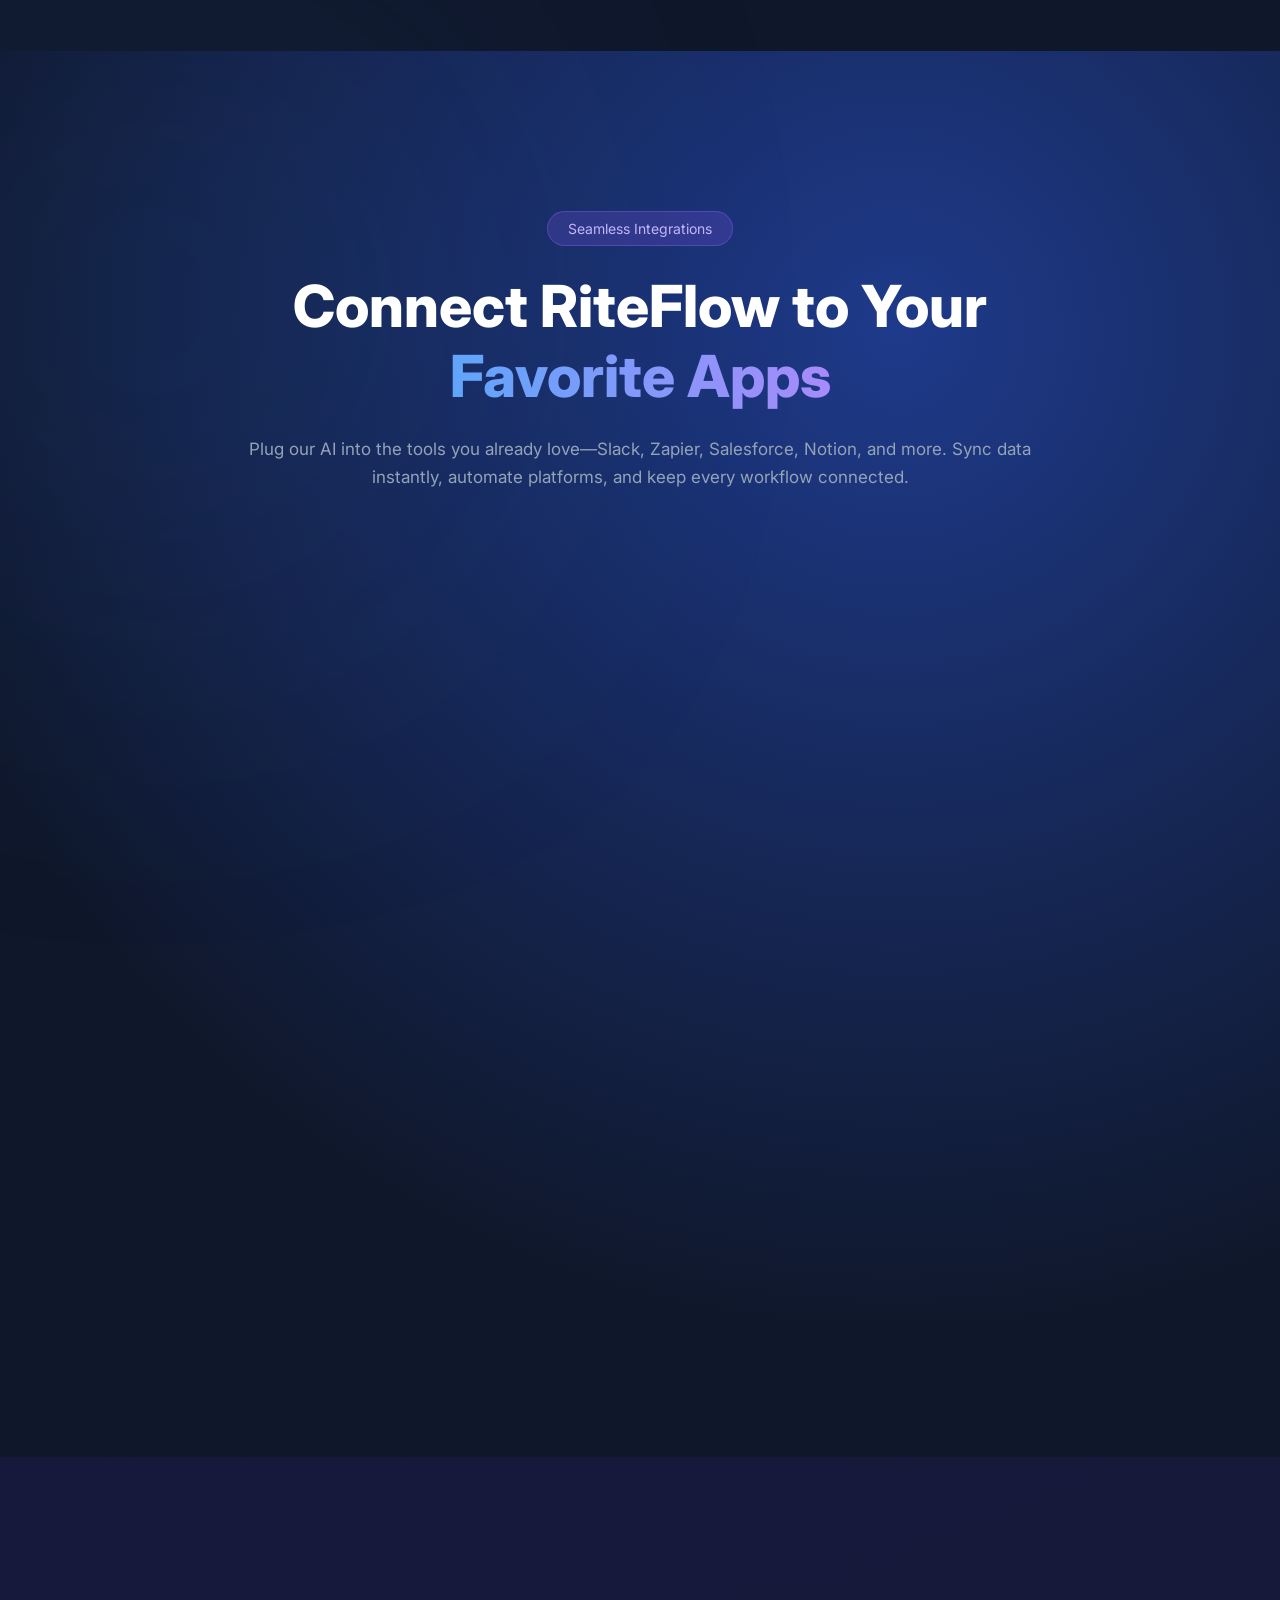
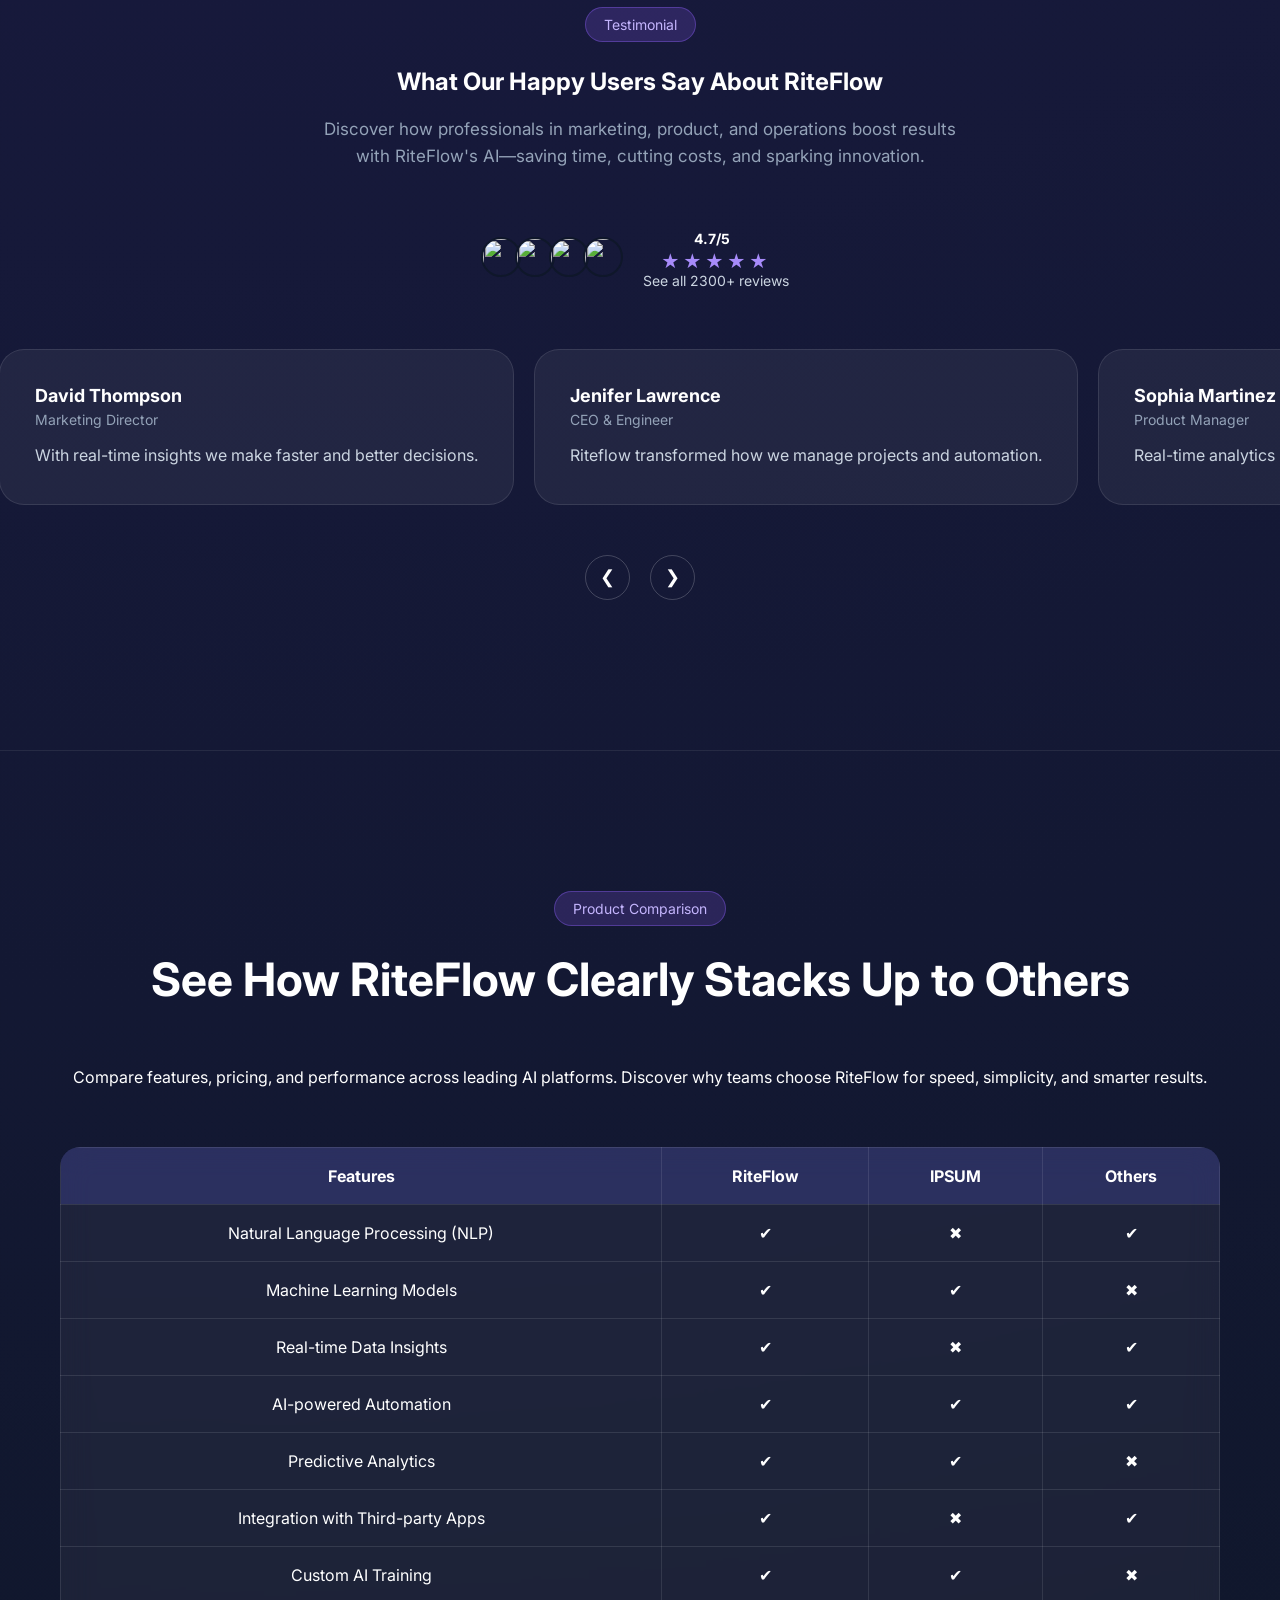
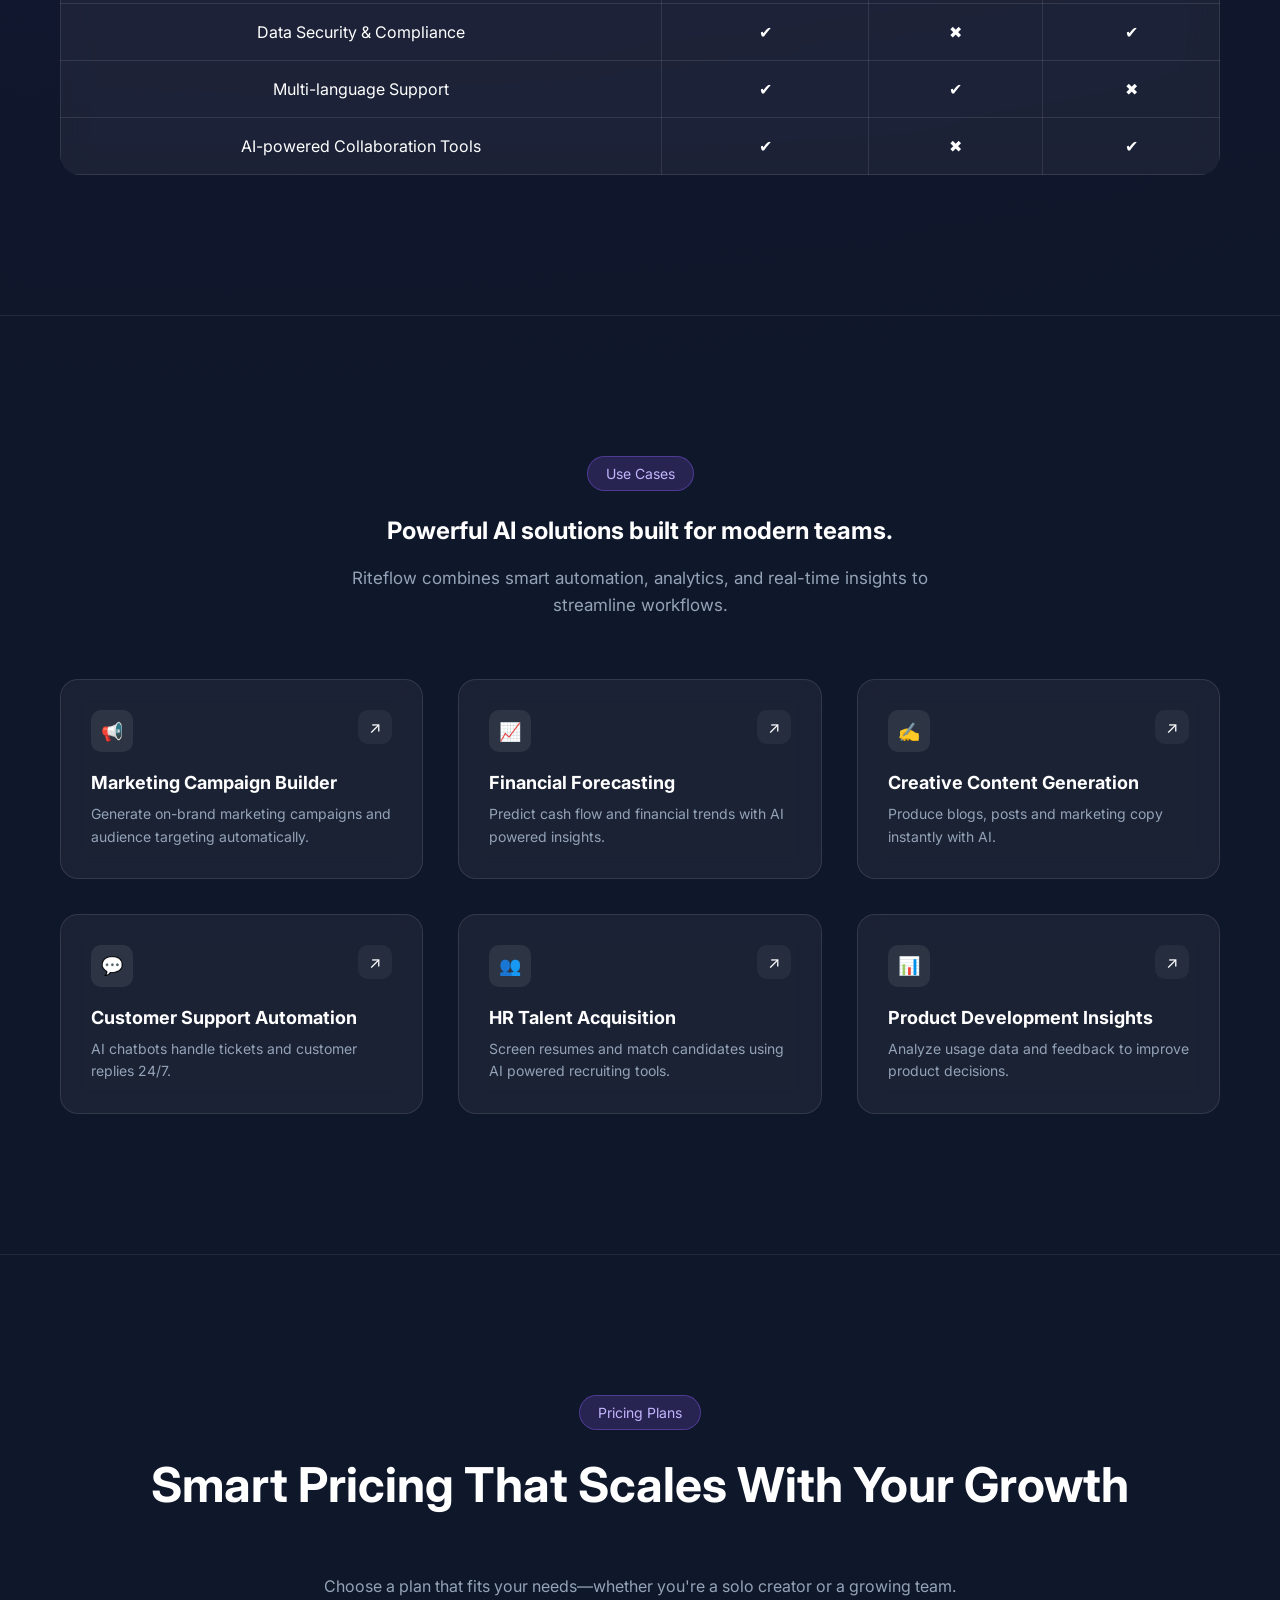
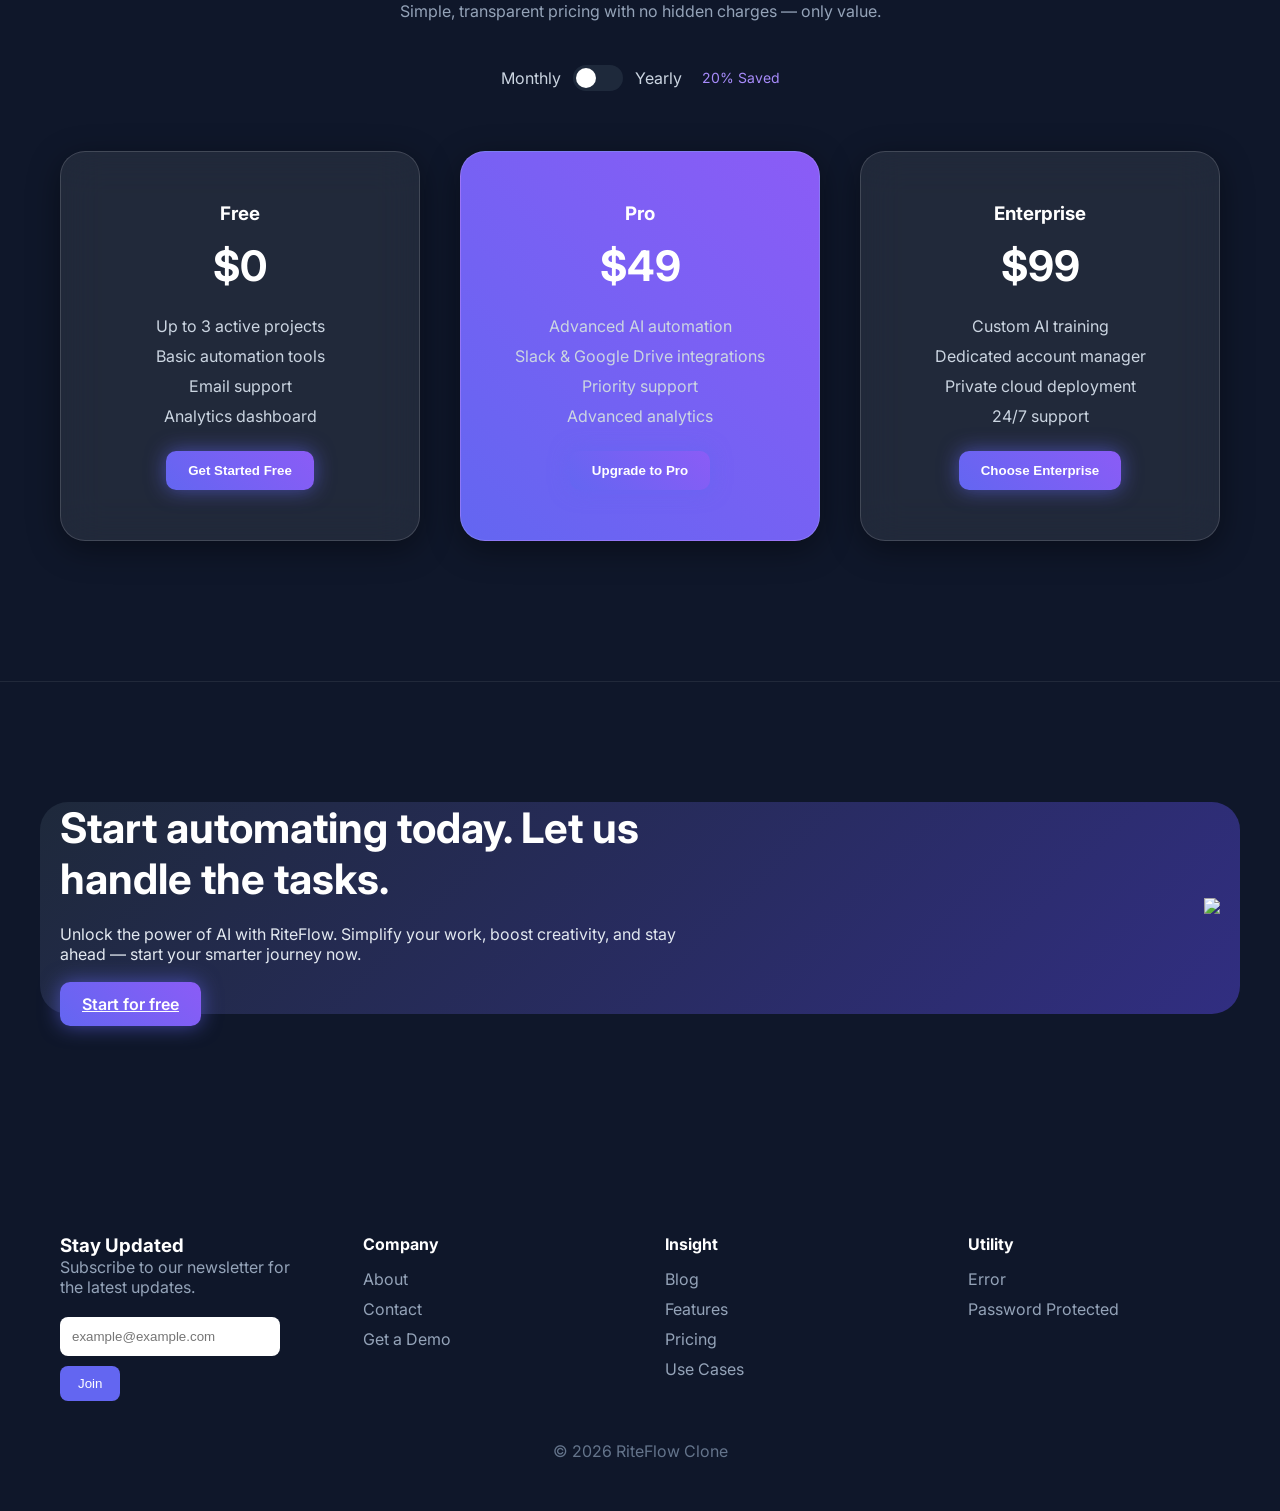
==== commit 70c051f0: "added home v1 section" ====
--- a/index.html
+++ b/index.html
@@ -11,19 +11,37 @@
 <body>
 
 <!-- NAVBAR -->
-<header class="navbar">
-  <div class="container nav-container">
-    <div class="logo">RiteFlow</div>
-    <nav>
-      <a href="#">Home</a>
-      <a href="#">About</a>
-      <a href="#">Features</a>
-      <a href="#">Pricing</a>
-      <a href="#">All Pages</a>
-      <button class="btn-primary">Download Now</button>
-    </nav>
-  </div>
-</header>
+<nav class="navbar">
+
+<div class="nav-container">
+
+<!-- LOGO -->
+<div class="logo">RiteFlow</div>
+
+<!-- MENU -->
+<ul class="nav-menu">
+
+<li class="dropdown">
+<a href="#" class="dropbtn">Home ▾</a>
+<ul class="dropdown-menu">
+<li><a href="home-v1.html">Home V1</a></li>
+<li><a href="home-v2.html">Home V2</a></li>
+</ul>
+</li>
+
+<li><a href="#">About</a></li>
+<li><a href="#">Features</a></li>
+<li><a href="#">Pricing</a></li>
+<li><a href="#">All Pages ▾</a></li>
+
+</ul>
+
+<!-- DOWNLOAD BUTTON -->
+<a href="#" class="download-btn">Download Now</a>
+
+</div>
+
+</nav>
 
 <!-- HERO -->
 <section class="hero fade-section">
--- a/style.css
+++ b/style.css
@@ -60,7 +60,7 @@
   color:white;
 }
 
-.btn-primary{
+.download-btn{
   background: linear-gradient(45deg,#6366f1,#8b5cf6);
   border:none;
   padding:12px 22px;
@@ -72,7 +72,7 @@
   transition:all 0.3s ease;
 }
 
-.btn-primary:hover{
+.download-btn:hover{
   transform:translateY(-3px);
   box-shadow: 0 0 30px rgba(139,92,246,0.9);
 }
@@ -136,6 +136,24 @@
   gap:20px;
   margin-bottom:40px;
 }
+
+.btn-primary{
+  background: linear-gradient(45deg,#6366f1,#8b5cf6);
+  border:none;
+  padding:12px 22px;
+  border-radius:10px;
+  color:white;
+  cursor:pointer;
+  font-weight:600;
+  box-shadow:0 0 20px rgba(99,102,241,0.6);
+  transition:all 0.3s ease;
+}
+
+.btn-primary:hover{
+  transform:translateY(-3px);
+  box-shadow: 0 0 30px rgba(139,92,246,0.9);
+}
+
 
 .btn-secondary{
   background: rgba(255,255,255,0.1);
@@ -2438,3 +2456,674 @@
 color:inherit;
 display:block;
 }
+
+/* NAVBAR DROPDOWN */
+
+.nav-menu{
+display:flex;
+gap:30px;
+align-items:center;
+list-style:none;
+}
+
+.nav-menu li{
+position:relative;
+}
+
+.nav-menu a{
+text-decoration:none;
+color:white;
+font-size:15px;
+}
+
+/* DROPDOWN MENU */
+
+.dropdown{
+position:relative;
+}
+
+/* remove dots */
+
+.dropdown-menu{
+  transition: 0.2s ease;
+list-style:none;
+padding:8px 0;
+margin:0;
+position:absolute;
+top:35px;
+left:0;
+background:#0f172a;
+border-radius:8px;
+min-width:140px;
+display:none;
+box-shadow:0 10px 25px rgba(0,0,0,0.5);
+}
+
+/* show dropdown */
+
+.dropdown:hover .dropdown-menu{
+display:block;
+}
+
+/* menu items */
+
+.dropdown-menu li{
+padding:0;
+}
+
+/* link style */
+
+.dropdown-menu a{
+display:block;
+padding:10px 18px;
+text-decoration:none;
+color:white;
+font-size:14px;
+white-space:nowrap;
+transition:0.3s;
+}
+
+/* hover effect */
+
+.dropdown-menu a:hover{
+background:#2563eb;
+color:white;
+border-radius:6px;
+}
+
+/* HERO SECTION v1*/
+
+.hero-v1{
+position:relative;
+padding:120px 20px 60px;
+text-align:center;
+color:white;
+background:radial-gradient(circle at center,#1e3a8a,#020617);
+overflow:hidden;
+}
+
+/* glowing background */
+
+.hero-glow{
+position:absolute;
+width:700px;
+height:700px;
+background:radial-gradient(circle,#3b82f6,transparent 70%);
+filter:blur(160px);
+top:-200px;
+left:50%;
+transform:translateX(-50%);
+opacity:0.5;
+}
+
+/* badge */
+
+.badge{
+display:inline-block;
+padding:8px 18px;
+border-radius:20px;
+border:1px solid #6366f1;
+background:rgba(99,102,241,0.15);
+font-size:14px;
+margin-bottom:20px;
+box-shadow:0 0 15px rgba(99,102,241,0.6);
+}
+
+/* heading */
+
+.hero-title{
+font-size:64px;
+font-weight:700;
+line-height:1.2;
+}
+
+.hero-title span{
+background:linear-gradient(90deg,#60a5fa,#22d3ee);
+-webkit-background-clip:text;
+-webkit-text-fill-color:transparent;
+}
+
+/* description */
+
+.hero-desc{
+margin-top:20px;
+font-size:18px;
+color:#cbd5e1;
+max-width:650px;
+margin-left:auto;
+margin-right:auto;
+}
+
+/* button */
+
+.hero-btn{
+display:inline-block;
+margin-top:30px;
+background:linear-gradient(90deg,#3b82f6,#2563eb);
+padding:14px 32px;
+border-radius:12px;
+color:white;
+text-decoration:none;
+font-weight:600;
+transition:0.3s;
+}
+
+.hero-btn:hover{
+transform:translateY(-4px);
+box-shadow:0 15px 40px rgba(37,99,235,0.6);
+}
+
+/* DASHBOARD */
+
+.dashboard-wrapper{
+margin-top:80px;
+max-width:1100px;
+margin-left:auto;
+margin-right:auto;
+background:#0f172a;
+padding:40px;
+border-radius:20px;
+box-shadow:0 30px 60px rgba(0,0,0,0.6);
+animation:floatUI 6s ease-in-out infinite;
+}
+
+.dashboard-header{
+text-align:left;
+margin-bottom:25px;
+}
+
+.dashboard-grid{
+display:grid;
+grid-template-columns:1fr 1fr 1fr;
+gap:20px;
+}
+
+/* cards */
+
+.dashboard-card{
+background:#1e293b;
+padding:25px;
+border-radius:16px;
+color:white;
+transition:0.3s;
+}
+
+.dashboard-card:hover{
+transform:translateY(-6px);
+box-shadow:0 20px 40px rgba(0,0,0,0.4);
+}
+
+/* monthly sales */
+
+.sales-row{
+display:flex;
+justify-content:space-between;
+margin-bottom:10px;
+}
+
+.progress-bar{
+height:6px;
+background:linear-gradient(90deg,#3b82f6,#22d3ee);
+border-radius:20px;
+margin-top:10px;
+animation:progress 4s infinite;
+}
+
+@keyframes progress{
+0%{width:20%}
+50%{width:80%}
+100%{width:40%}
+}
+
+/* revenue rows */
+
+.rev-row{
+display:flex;
+justify-content:space-between;
+padding:6px 0;
+border-bottom:1px solid rgba(255,255,255,0.08);
+}
+
+/* realtime chart */
+
+.chart-wave{
+height:60px;
+background:linear-gradient(90deg,#3b82f6,#60a5fa);
+border-radius:30px;
+margin-top:20px;
+animation:wave 3s infinite;
+}
+
+@keyframes wave{
+0%{transform:scaleX(1)}
+50%{transform:scaleX(1.4)}
+100%{transform:scaleX(1)}
+}
+
+/* floating dashboard */
+
+@keyframes floatUI{
+0%{transform:translateY(0)}
+50%{transform:translateY(-10px)}
+100%{transform:translateY(0)}
+}
+
+/* TRUSTED SECTION  v1*/
+
+.trusted-section{
+padding:80px 20px;
+text-align:center;
+background:#020617;
+color:white;
+}
+
+.trusted-title{
+font-size:22px;
+margin-bottom:40px;
+opacity:0.9;
+}
+
+/* slider container */
+
+.logo-slider{
+overflow:hidden;
+position:relative;
+width:100%;
+}
+
+/* moving track */
+
+.logo-track{
+display:flex;
+gap:80px;
+width:max-content;
+animation:scrollLogos 20s linear infinite;
+}
+
+/* logos */
+
+.logo-item{
+font-size:28px;
+font-weight:600;
+opacity:0.8;
+white-space:nowrap;
+color:white;
+transition:0.3s;
+}
+
+.logo-item:hover{
+opacity:1;
+transform:scale(1.1);
+}
+
+/* animation */
+
+@keyframes scrollLogos{
+
+0%{
+transform:translateX(0);
+}
+
+100%{
+transform:translateX(-50%);
+}
+
+}
+
+/* ACTION SECTION v1*/
+
+.action-section{
+padding:100px 20px;
+background:#020617;
+color:white;
+}
+
+.action-container{
+max-width:1200px;
+margin:auto;
+display:flex;
+align-items:center;
+gap:60px;
+flex-wrap:wrap;
+}
+
+/* image */
+
+.action-image img{
+width:520px;
+border-radius:20px;
+box-shadow:0 20px 50px rgba(0,0,0,0.6);
+transition:0.4s;
+}
+
+.action-image img:hover{
+transform:scale(1.03);
+}
+
+/* text */
+
+.action-content{
+flex:1;
+}
+
+.action-content h2{
+font-size:40px;
+margin-bottom:20px;
+line-height:1.3;
+}
+
+.action-content h2 span{
+background:linear-gradient(90deg,#60a5fa,#22d3ee);
+-webkit-background-clip:text;
+-webkit-text-fill-color:transparent;
+}
+
+.action-content p{
+color:#cbd5e1;
+margin-bottom:20px;
+line-height:1.6;
+}
+
+/* bullet points */
+
+.action-points{
+list-style:none;
+padding:0;
+margin-bottom:25px;
+}
+
+.action-points li{
+margin-bottom:10px;
+padding-left:25px;
+position:relative;
+}
+
+.action-points li::before{
+content:"✔";
+position:absolute;
+left:0;
+color:#3b82f6;
+font-weight:bold;
+}
+
+/* button */
+
+.action-btn{
+display:inline-block;
+background:linear-gradient(90deg,#3b82f6,#2563eb);
+padding:14px 28px;
+border-radius:12px;
+color:white;
+text-decoration:none;
+font-weight:600;
+transition:0.3s;
+}
+
+.action-btn:hover{
+transform:translateY(-4px);
+box-shadow:0 10px 30px rgba(37,99,235,0.6);
+}
+
+/* process - section v1 */
+
+.process-section{
+padding:120px 20px;
+background:#020617;
+color:white;
+}
+
+.process-container{
+max-width:1200px;
+margin:auto;
+display:flex;
+gap:60px;
+align-items:flex-start;
+}
+
+.process-left{
+flex:1;
+position: sticky;
+top: 120px;
+}
+
+.process-left h2{
+font-size:48px;
+line-height:1.2;
+margin-bottom:20px;
+}
+
+.process-left p{
+color:#cbd5e1;
+max-width:500px;
+}
+
+.process-right{
+flex:1;
+display:flex;
+max-height: 500px;
+flex-direction:column;
+gap:25px;
+position:relative;
+overflow: auto;
+padding-right: 10px;
+}
+
+/* optional scrollbar styling */
+.process-right::-webkit-scrollbar{
+width:6px;
+}
+
+.process-right::-webkit-scrollbar-thumb{
+background:#2563eb;
+border-radius:10px;
+}
+
+.step-card{
+background:rgba(255,255,255,0.05);
+border:1px solid rgba(255,255,255,0.08);
+padding:30px;
+border-radius:18px;
+display:flex;
+gap:20px;
+align-items:flex-start;
+position:relative;
+transition:all 0.5s ease;
+margin-bottom: 25px;
+backdrop-filter: blur(10px);
+}
+
+.step-card:hover{
+transform:translateY(-5px);
+box-shadow:0 20px 40px rgba(0,0,0,0.5);
+}
+
+.step-icon{
+width:50px;
+height:50px;
+background:#2563eb;
+border-radius:12px;
+display:flex;
+align-items:center;
+justify-content:center;
+font-size:22px;
+margin-bottom: 15px;
+}
+
+.step-content h3{
+margin-bottom:10px;
+}
+
+.step-content p{
+color:#cbd5e1;
+font-size:14px;
+}
+
+.step-label{
+position:absolute;
+right:20px;
+top:20px;
+font-size:14px;
+opacity:0.7;
+}
+
+/* indicator */
+
+.step-indicator{
+position:absolute;
+right:-90px;
+top:80px;
+display:flex;
+flex-direction:column;
+gap:40px;
+font-size:14px;
+opacity:0.6;
+}
+
+/* collapsed style on scroll */
+
+.step-card.collapsed{
+  display: flex;
+  align-items: center;
+  gap: 15px;
+  padding:15px 20px;
+
+}
+
+.step-card.collapsed p{
+  display: none;
+}
+
+.step-card.collapsed h3{
+    font-size:16px;
+}
+
+/* step label */
+
+.step-label{
+    position:absolute;
+    right:20px;
+    top:20px;
+    font-size:14px;
+    color:#8b9cff;
+}
+
+/* USE CASE SECTION v1*/
+
+.usecases-section{
+padding:120px 0;
+background:linear-gradient(180deg,#0f172a,#020617);
+color:white;
+}
+
+.container{
+max-width:1200px;
+margin:auto;
+padding:0 20px;
+}
+
+.usecases-header{
+text-align:center;
+margin-bottom:60px;
+}
+
+.badge{
+display:inline-block;
+padding:6px 14px;
+border-radius:20px;
+background:rgba(59,130,246,0.15);
+color:#60a5fa;
+font-size:14px;
+margin-bottom:15px;
+}
+
+.usecases-header h2{
+font-size:42px;
+font-weight:700;
+margin-bottom:15px;
+}
+
+.usecases-header h2 span{
+background:linear-gradient(90deg,#60a5fa,#22d3ee);
+-webkit-background-clip:text;
+color:transparent;
+}
+
+.usecases-header p{
+color:#94a3b8;
+max-width:650px;
+margin:auto;
+line-height:1.6;
+}
+
+/* GRID */
+
+.usecases-grid{
+display:grid;
+grid-template-columns:repeat(3,1fr);
+gap:30px;
+}
+
+/* CARD */
+
+.usecase-card{
+background:rgba(255,255,255,0.05);
+border:1px solid rgba(255,255,255,0.1);
+padding:30px;
+border-radius:18px;
+position:relative;
+backdrop-filter:blur(12px);
+transition:0.4s;
+}
+
+.usecase-card:hover{
+transform:translateY(-10px);
+border-color:#3b82f6;
+box-shadow:0 15px 40px rgba(0,0,0,0.4);
+}
+
+/* ICON */
+
+.card-icon{
+width:40px;
+height:40px;
+background:#2563eb;
+display:flex;
+align-items:center;
+justify-content:center;
+border-radius:10px;
+font-size:18px;
+margin-bottom:15px;
+}
+
+/* ARROW */
+
+.card-arrow{
+position:absolute;
+top:20px;
+right:20px;
+font-size:18px;
+opacity:0.7;
+}
+
+/* TEXT */
+
+.usecase-card h3{
+font-size:18px;
+margin-bottom:10px;
+}
+
+.usecase-card p{
+font-size:14px;
+color:#94a3b8;
+line-height:1.6;
+}
+
+/* RESPONSIVE */
+
+@media(max-width:900px){
+
+.usecases-grid{
+grid-template-columns:1fr;
+}
+
+}
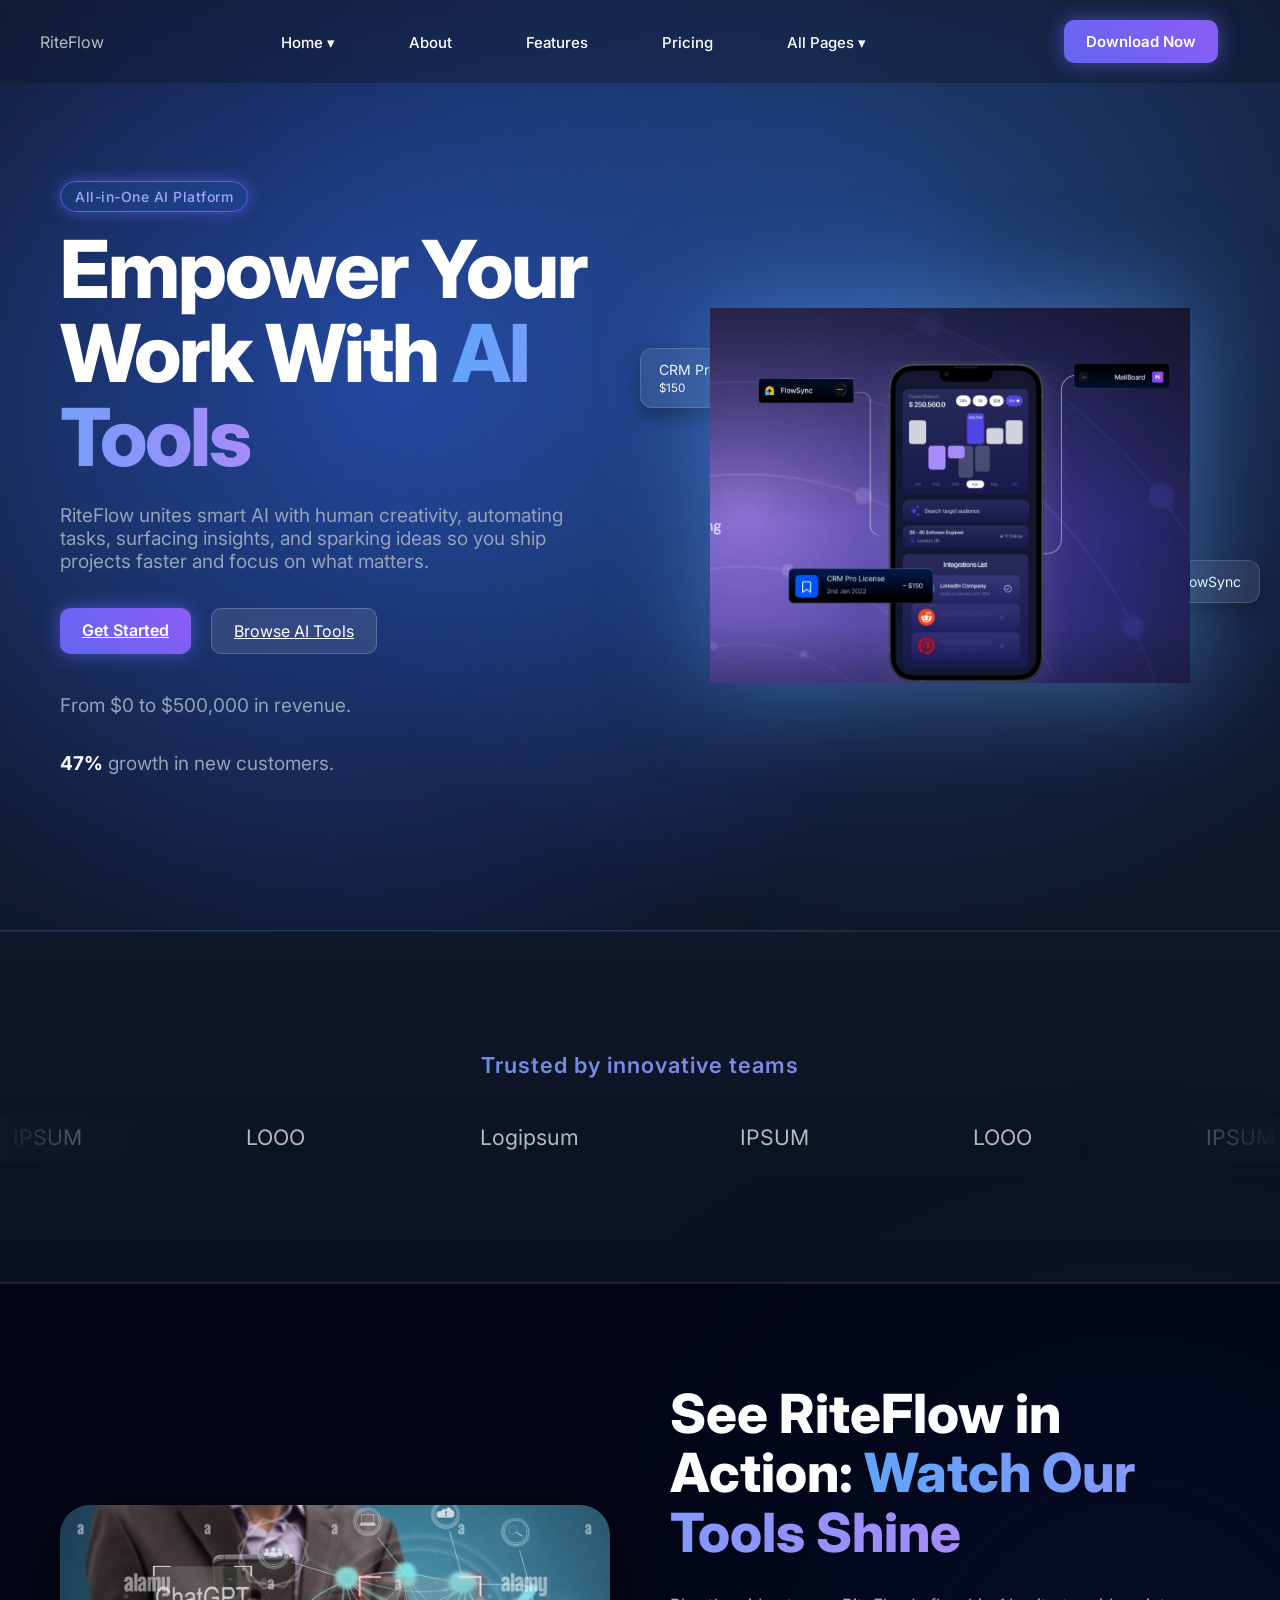
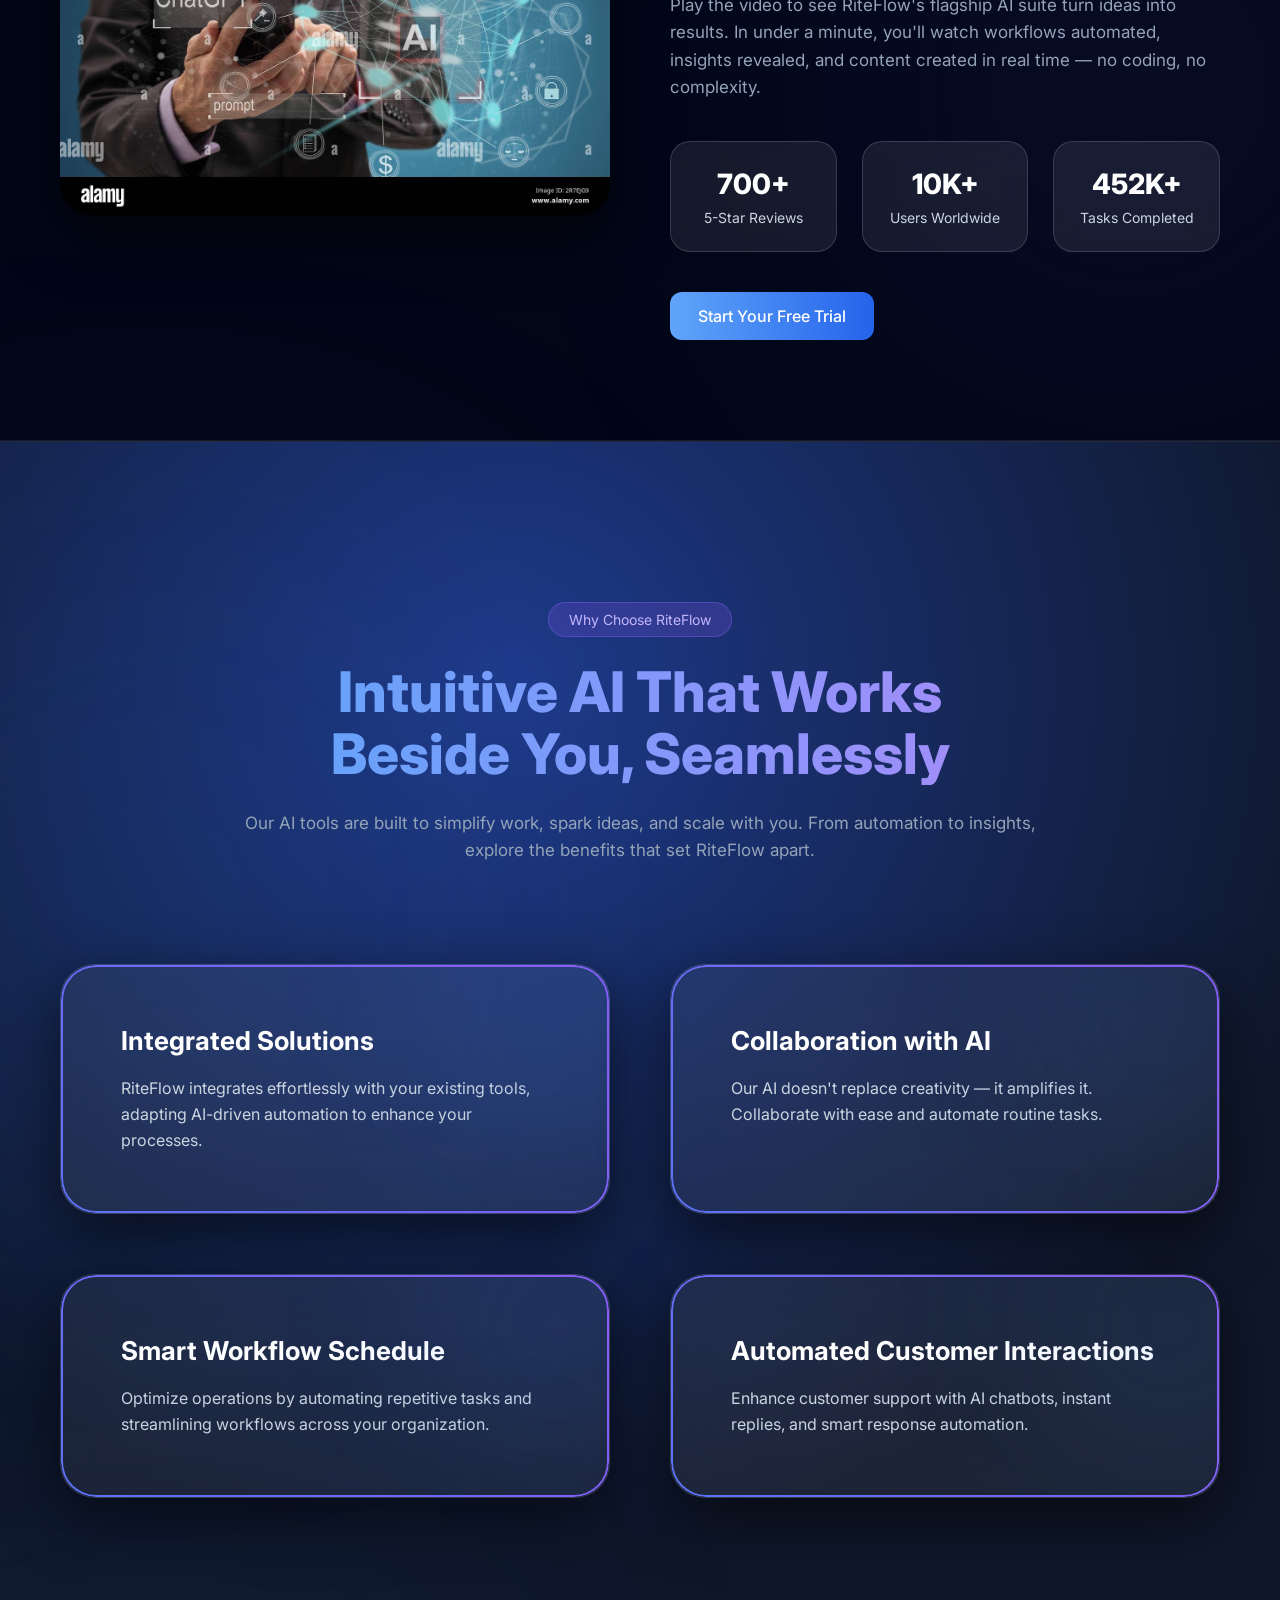
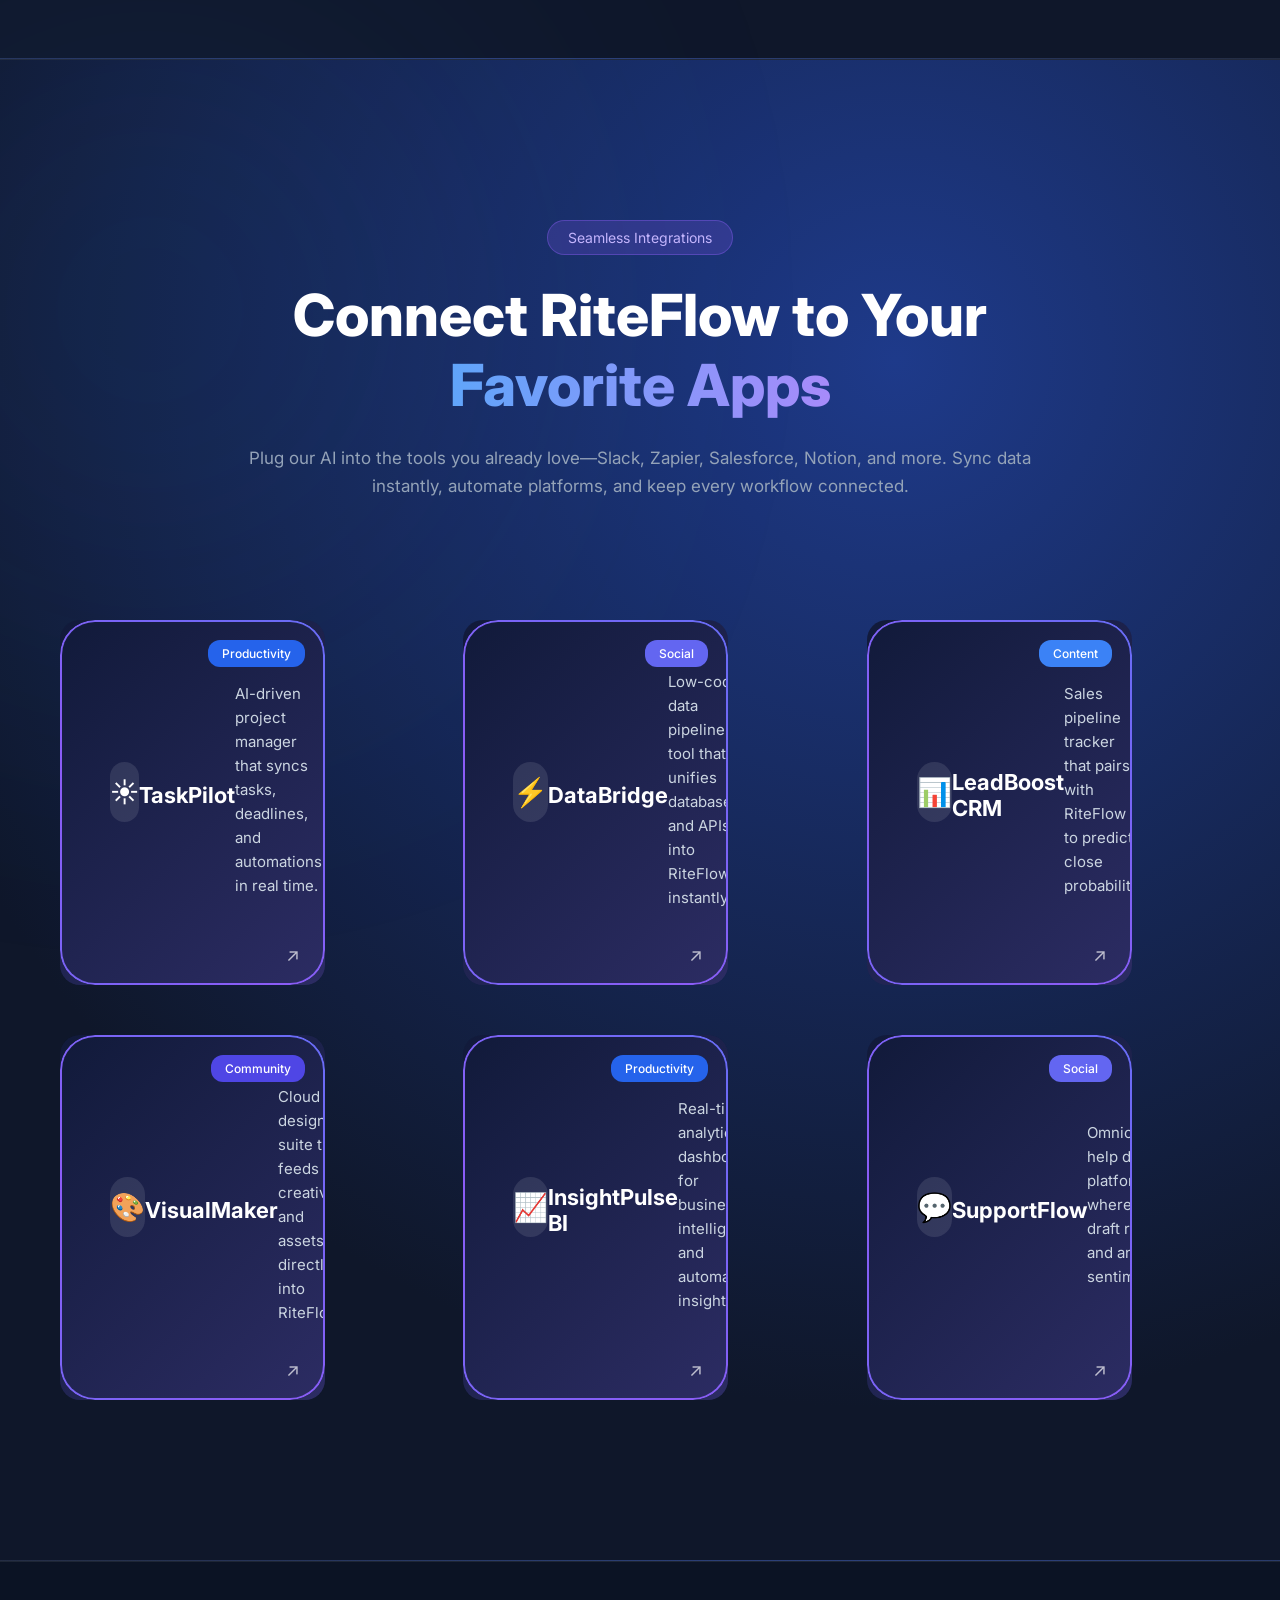
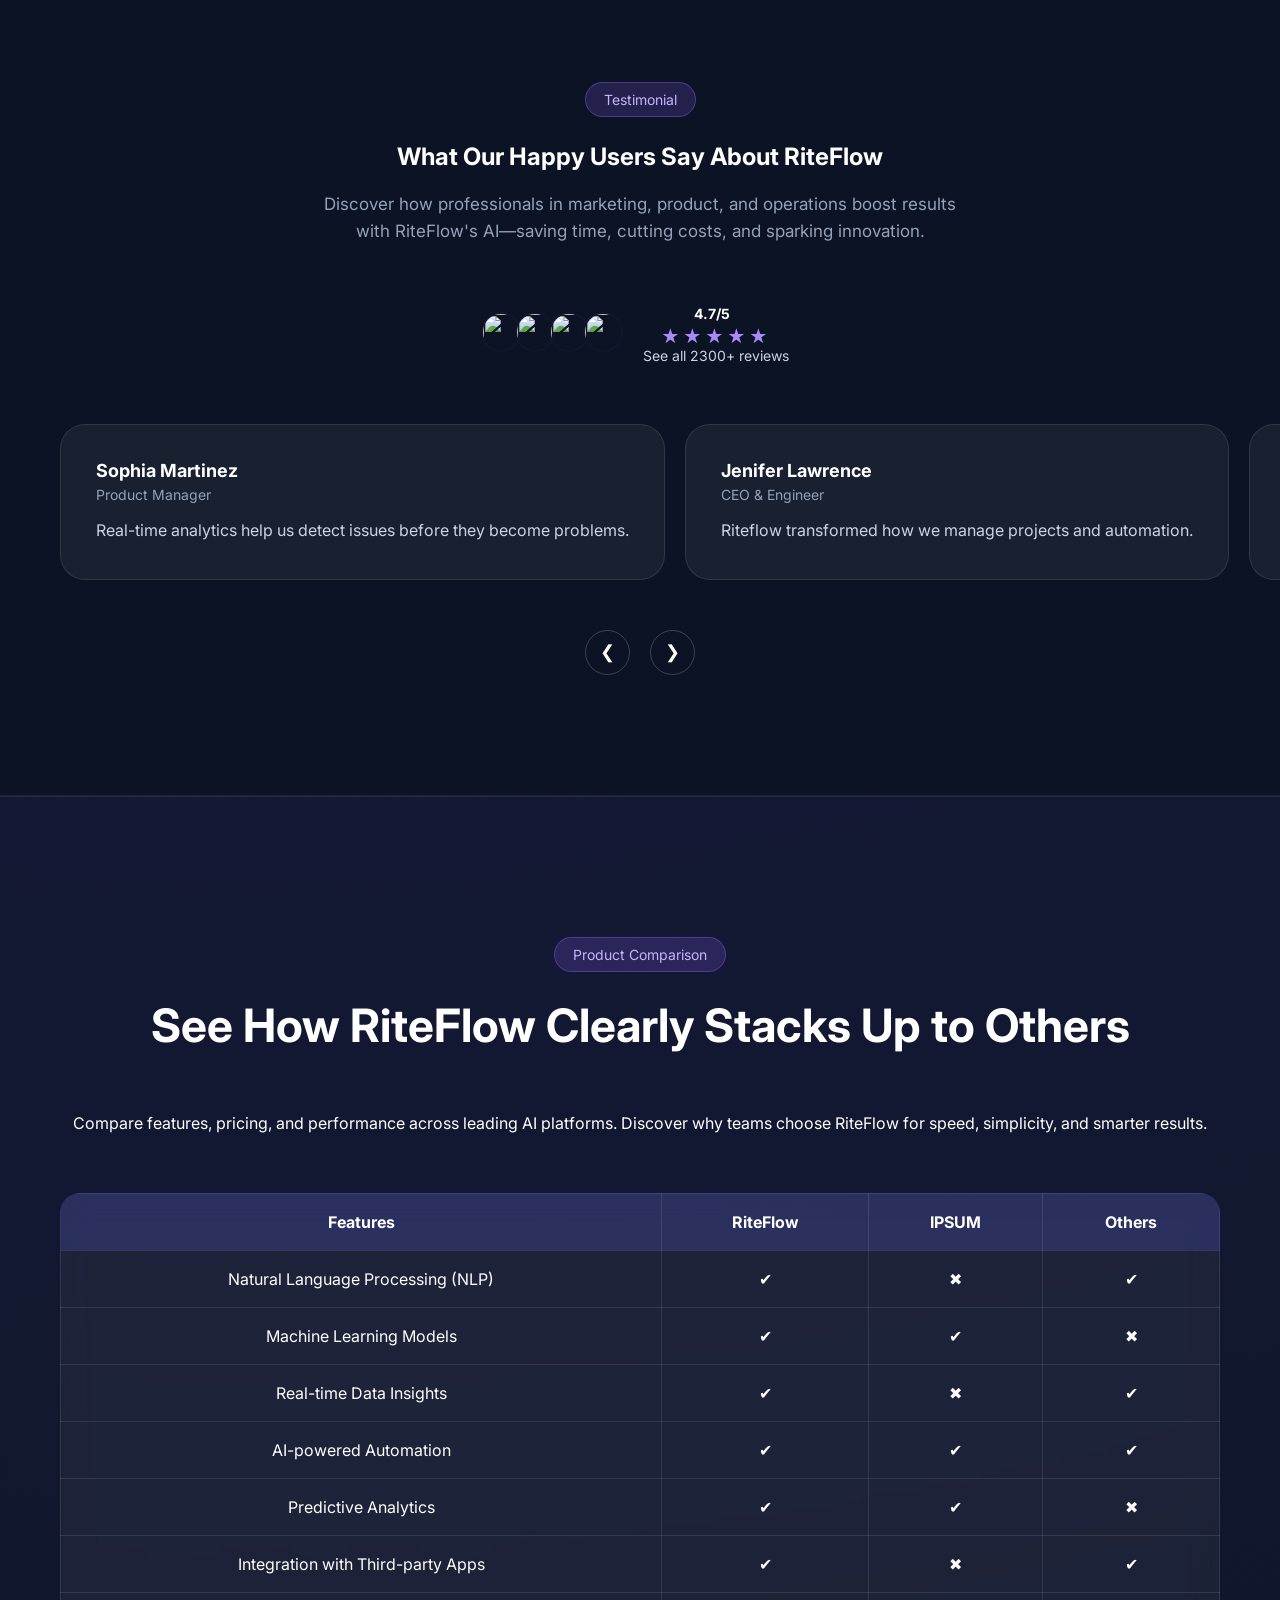
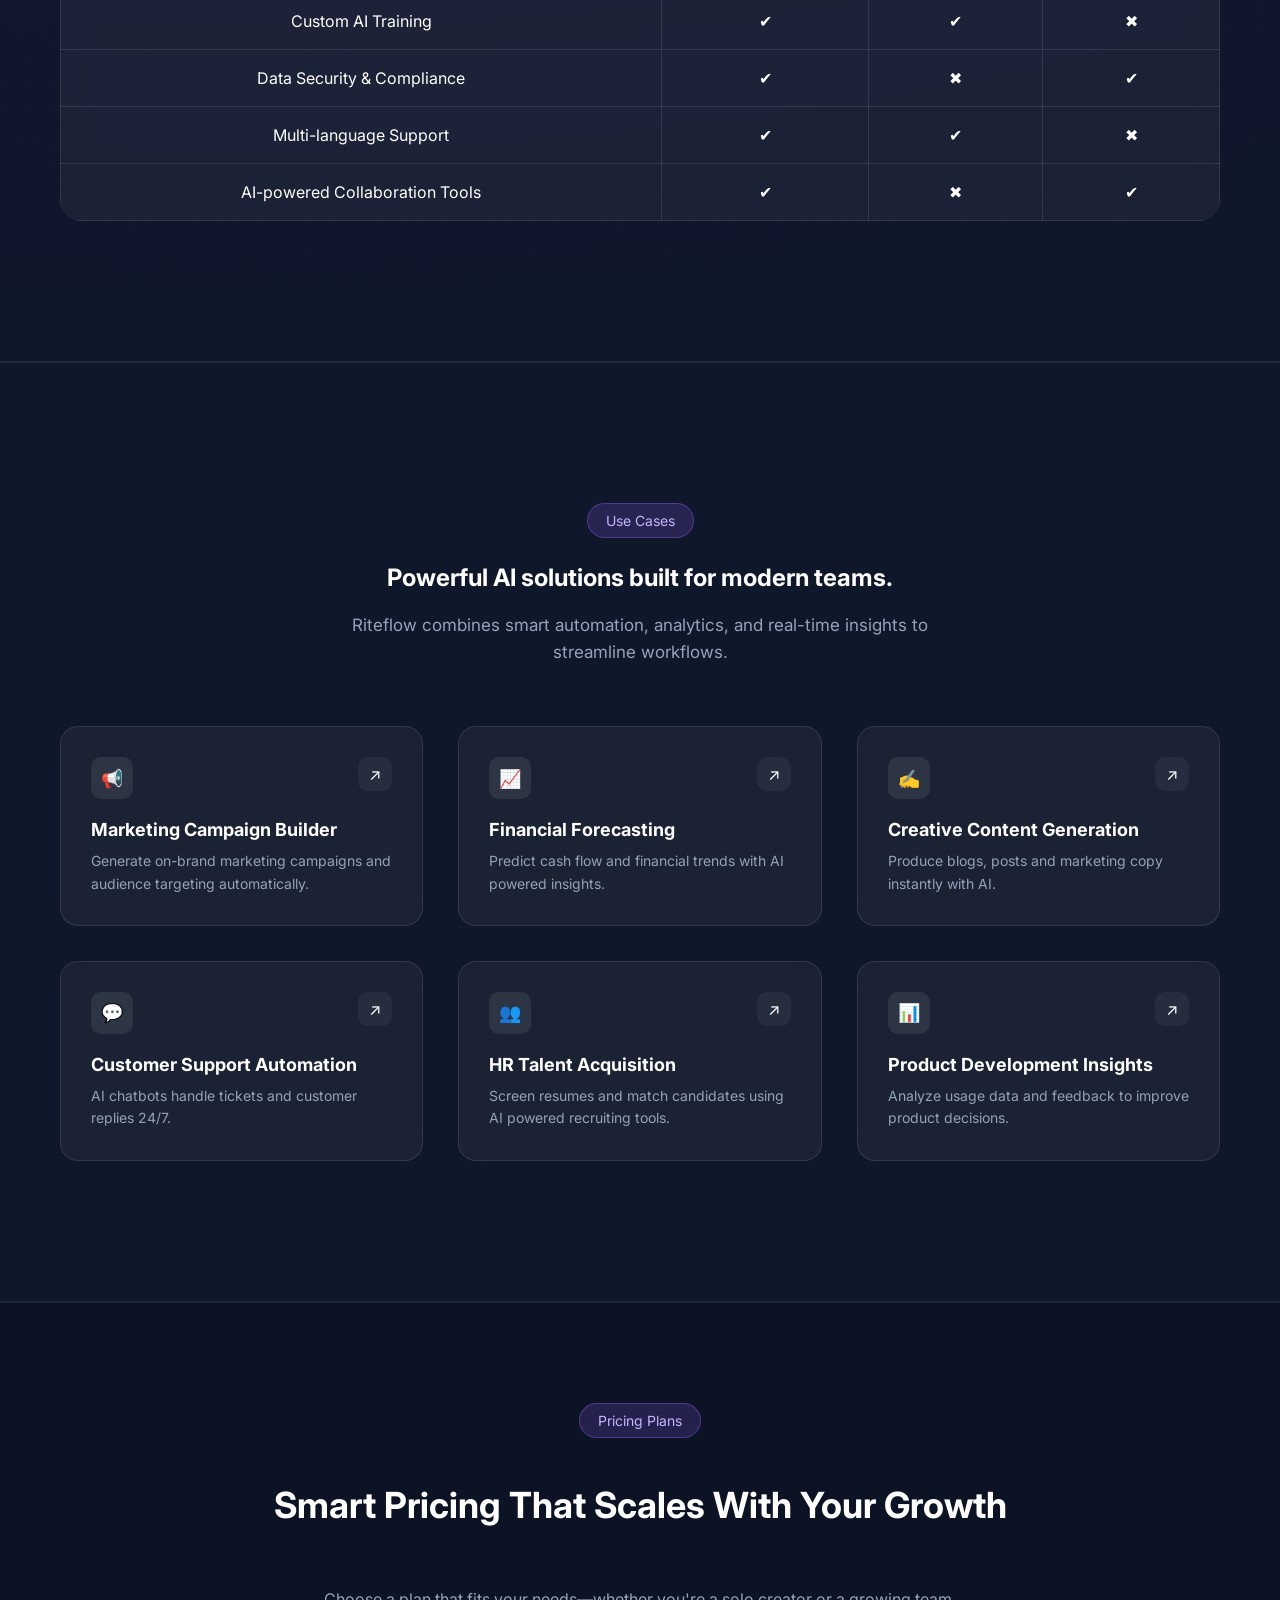
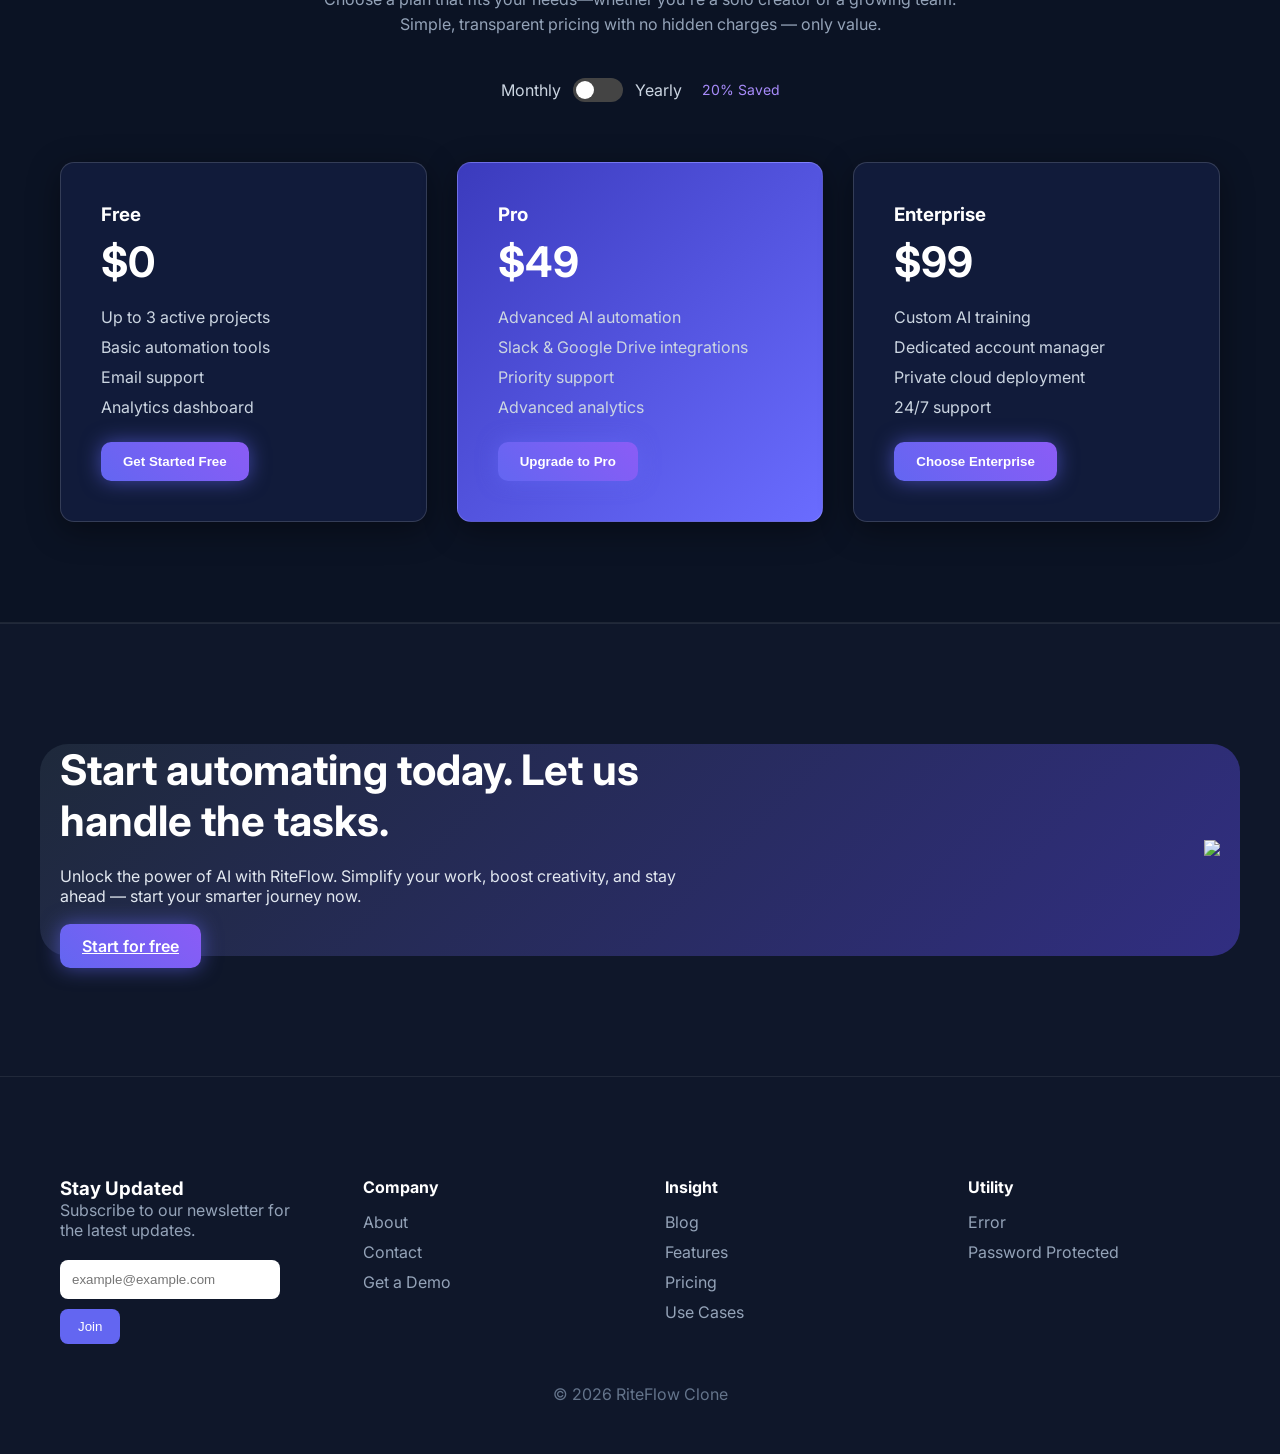
==== commit 87ab64a7: "added home v2 section" ====
--- a/index.html
+++ b/index.html
@@ -25,7 +25,7 @@
 <a href="#" class="dropbtn">Home ▾</a>
 <ul class="dropdown-menu">
 <li><a href="home-v1.html">Home V1</a></li>
-<li><a href="home-v2.html">Home V2</a></li>
+<li><a href="index.html">Home V2</a></li>
 </ul>
 </li>
 
--- a/style.css
+++ b/style.css
@@ -2485,7 +2485,7 @@
 /* remove dots */
 
 .dropdown-menu{
-  transition: 0.2s ease;
+transition: 0.2s ease;
 list-style:none;
 padding:8px 0;
 margin:0;
@@ -2592,6 +2592,8 @@
 max-width:650px;
 margin-left:auto;
 margin-right:auto;
+position: relative;
+z-index: 2;
 }
 
 /* button */
@@ -2606,6 +2608,9 @@
 text-decoration:none;
 font-weight:600;
 transition:0.3s;
+position: relative;
+z-index: 3;
+cursor: pointer;
 }
 
 .hero-btn:hover{
@@ -2625,6 +2630,8 @@
 border-radius:20px;
 box-shadow:0 30px 60px rgba(0,0,0,0.6);
 animation:floatUI 6s ease-in-out infinite;
+position: absolute;
+z-index: 1;
 }
 
 .dashboard-header{
@@ -3126,4 +3133,278 @@
 grid-template-columns:1fr;
 }
 
+}
+
+.integrations{
+  display:flex;
+  justify-content:center;
+  padding:80px 0;
+  background:#0b1324;
+}
+
+.integration-card{
+  width:75%;
+  background:linear-gradient(135deg,#111a3a,#2c2c63);
+  border-radius:20px;
+  padding:50px;
+  display:flex;
+  justify-content:space-between;
+  align-items:center;
+  position: relative;
+  z-index: 1;
+}
+
+.integration-left h2{
+  font-size:40px;
+  color:white;
+  margin-bottom:20px;
+}
+
+.integration-left p{
+  color:#c7c7d1;
+  max-width:420px;
+  margin-bottom:25px;
+}
+
+.btn{
+  position: relative;
+  z-index: 10;
+  display: inline-block;
+  background:#6a6cff;
+  color:white;
+  padding:12px 25px;
+  border-radius:8px;
+  text-decoration:none;
+  cursor:pointer;
+}
+
+.integration-right img{
+  width:220px;
+}
+
+.testimonials{
+  padding:120px 0;
+  background:#0b1324;
+}
+
+.badge{
+  border:1px solid #5a5cff;
+  padding:6px 14px;
+  border-radius:20px;
+  color:#9fa6ff;
+}
+
+.title{
+  text-align:center;
+  margin-bottom:60px;
+}
+
+.title h2{
+  color:white;
+  font-size:36px;
+  margin:20px 0;
+}
+
+.title p{
+  color:#a9b0c3;
+}
+
+.testimonial-header{
+  display:flex;
+  flex-direction:column;   /* forces vertical layout */
+  align-items:center;
+  text-align:center;
+  max-width:700px;
+  margin:0 auto 100px auto;
+}
+
+.testimonial-header h2{
+  font-size:42px;
+  color:white;
+  margin:20px 0;
+  line-height:1.3;
+}
+
+.testimonial-header p{
+  display: block;
+  margin-top: 10px;
+  color:#9aa3b2;
+  line-height:1.6;
+  max-width:600px;
+  margin:auto;
+}
+
+.testimonial-wrapper{
+  display:flex;
+  justify-content:center;
+  gap:30px;
+  height:420px;
+  overflow:hidden;
+  width:80%;
+  margin:120px auto 0 auto;
+}
+
+.testimonial-column{
+  width:300px;
+  display:flex;
+  flex-direction:column;
+  gap:20px;
+}
+
+.scroll-up{
+  animation:scrollUp 20s linear infinite;
+}
+
+@keyframes scrollUp{
+  0%{ transform:translateY(0); }
+  100%{ transform:translateY(-600px); }
+}
+
+.scroll-down{
+  animation:scrollDown 20s linear infinite;
+}
+
+@keyframes scrollDown{
+  0%{ transform:translateY(-600px); }
+  100%{ transform:translateY(0); }
+}
+
+.card{
+  background:#121c3d;
+  padding:25px;
+  border-radius:12px;
+  text-align:left;
+  color:white;
+}
+
+.card h4{
+  color:white;
+}
+
+.card span{
+  font-size:13px;
+  color:#9aa0b6;
+}
+
+.card p{
+  color:#c9cde0;
+  margin-top:10px;
+}
+
+.pricing{
+  text-align:center;
+  padding:100px 0;
+  background:#0b1324;
+}
+
+.pricing h2{
+  color:white;
+  font-size:36px;
+  margin:20px 0 60px;
+}
+
+.pricing-cards{
+  display:flex;
+  justify-content:center;
+  gap:30px;
+}
+
+.price-card{
+  background:#111b3a;
+  padding:40px;
+  width:250px;
+  border-radius:14px;
+  text-align:left;
+}
+
+.price-card h3{
+  color:white;
+}
+
+.price-card h1{
+  color:white;
+  margin:10px 0;
+}
+
+.price-card p{
+  color:#9da5c2;
+}
+
+.price-card ul{
+  margin-top:20px;
+}
+
+.price-card li{
+  color:#c6cbe5;
+  margin:10px 0;
+}
+
+.highlight{
+  background:linear-gradient(135deg,#3b3bbd,#6a6cff);
+}
+
+.btn-light{
+  background:#eaeaea;
+  border:none;
+  padding:10px 20px;
+  border-radius:6px;
+  margin:20px 0;
+}
+
+section{
+  border-top: 1px solid rgba(255,255,255,0.08);
+  border-bottom: 1px solid rgba(255,255,255,0.08);
+}
+
+.pricing-toggle{
+  display:flex;
+  align-items:center;
+  justify-content:center;
+  gap:12px;
+  margin:30px 0 60px;
+}
+
+.switch{
+  position:relative;
+  display:inline-block;
+  width:50px;
+  height:24px;
+}
+
+.switch input{
+  opacity:0;
+  width:0;
+  height:0;
+}
+
+.slider{
+  position:absolute;
+  cursor:pointer;
+  top:0;
+  left:0;
+  right:0;
+  bottom:0;
+  background:#444;
+  border-radius:34px;
+  transition:.4s;
+}
+
+.slider:before{
+  position:absolute;
+  content:"";
+  height:18px;
+  width:18px;
+  left:3px;
+  bottom:3px;
+  background:white;
+  border-radius:50%;
+  transition:.4s;
+}
+
+input:checked + .slider{
+  background:#6c63ff;
+}
+
+input:checked + .slider:before{
+  transform:translateX(26px);
 }
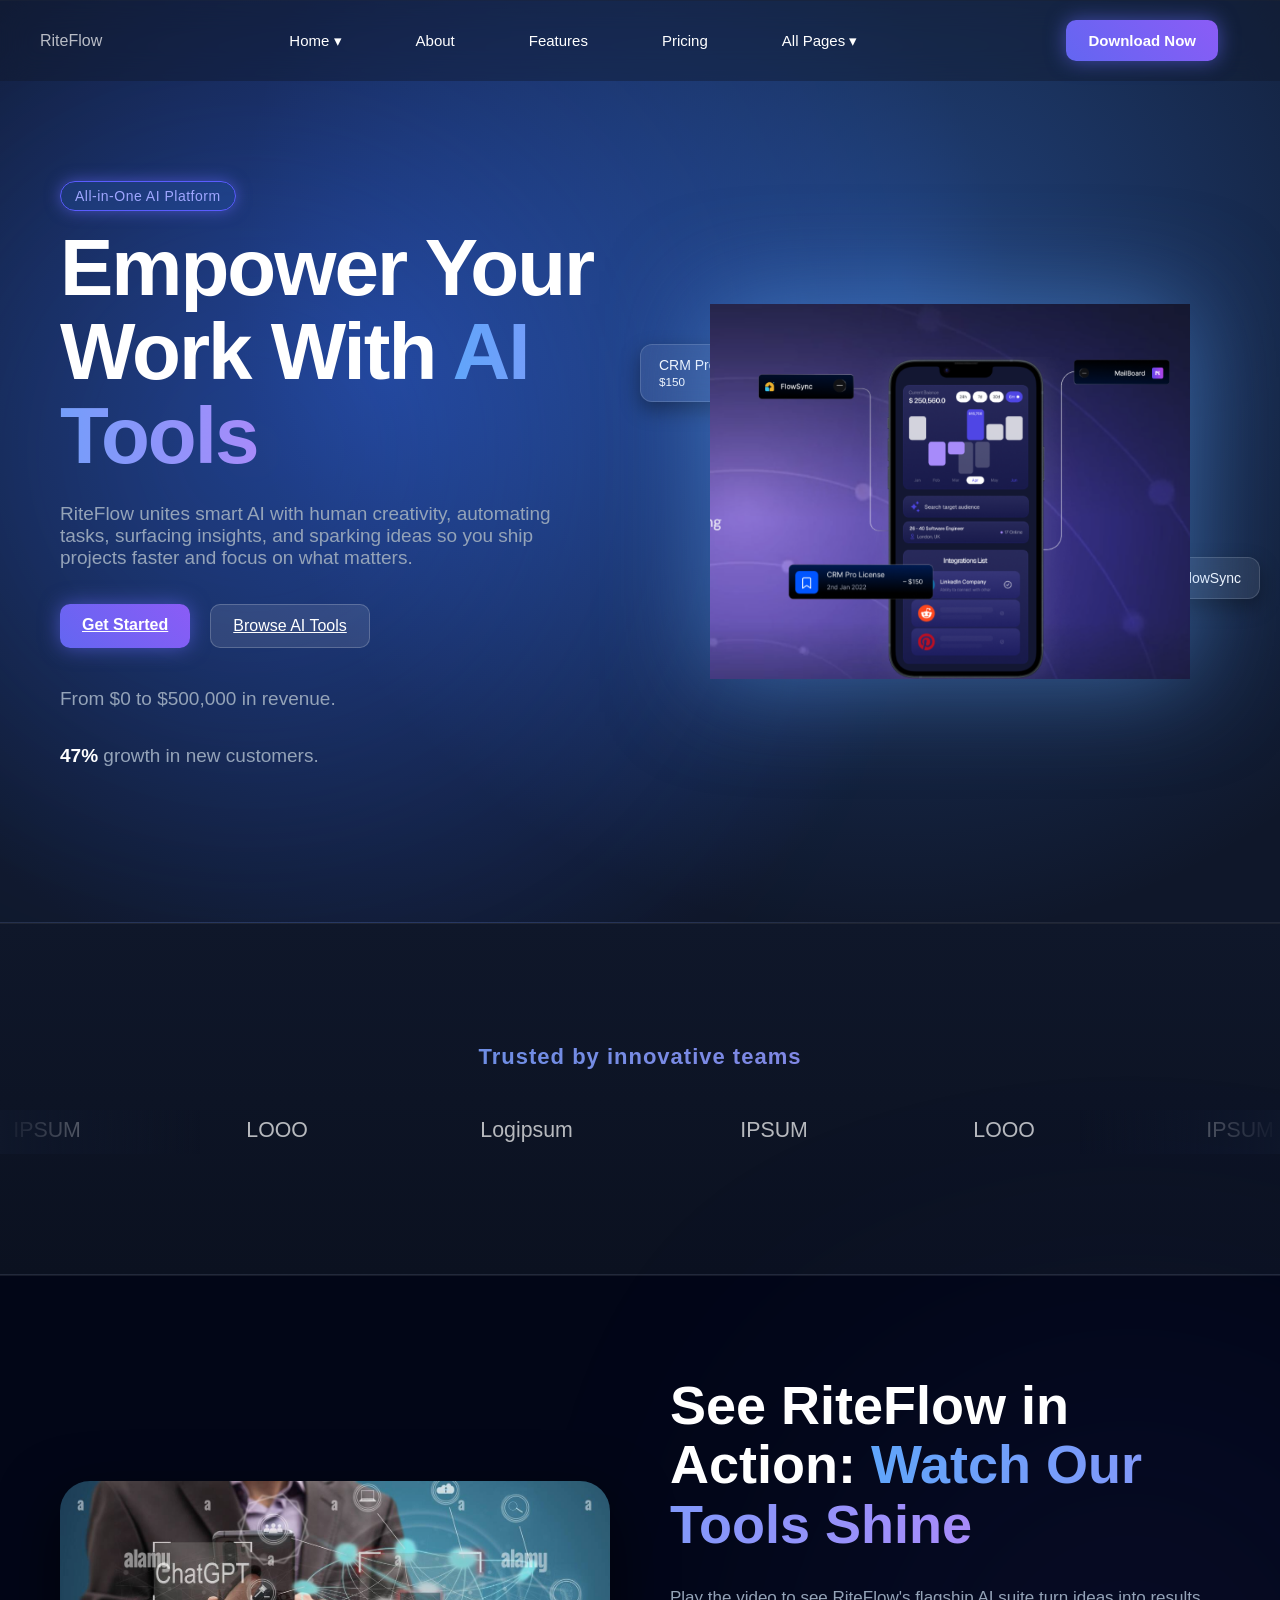
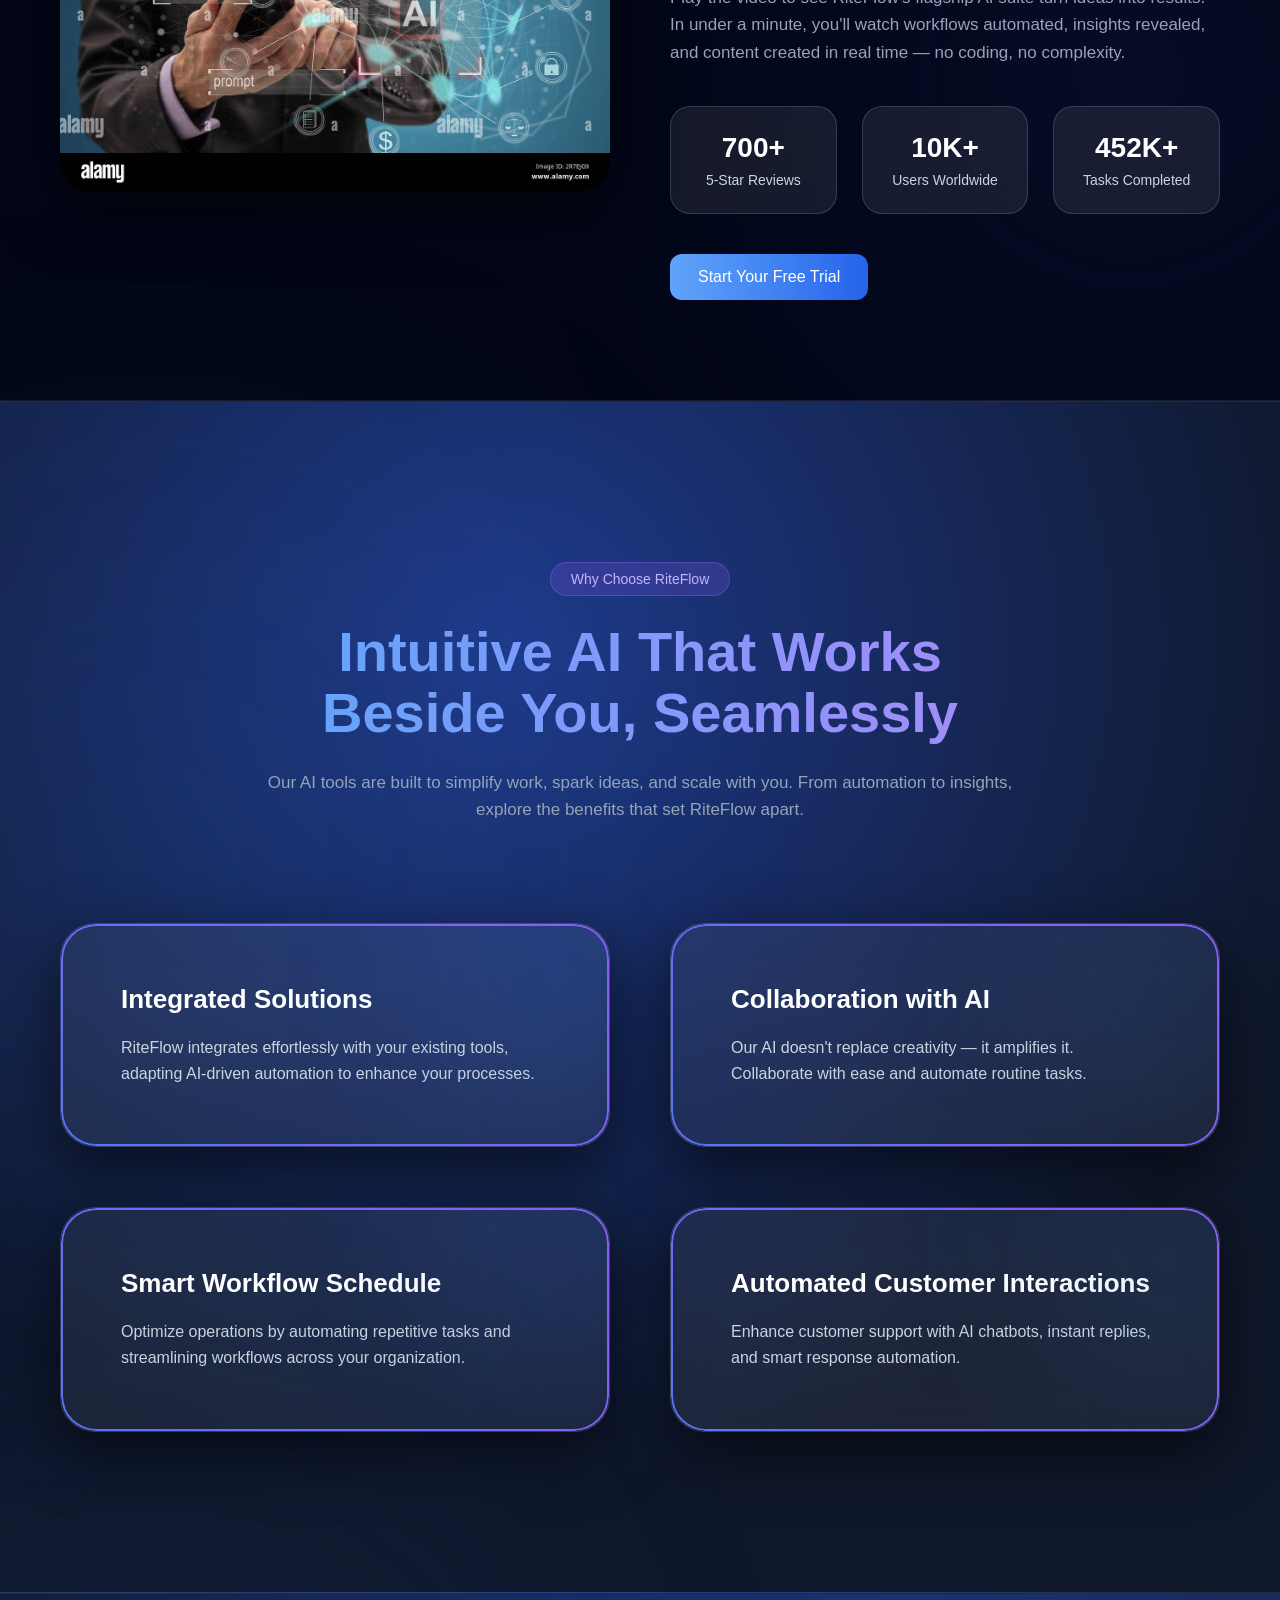
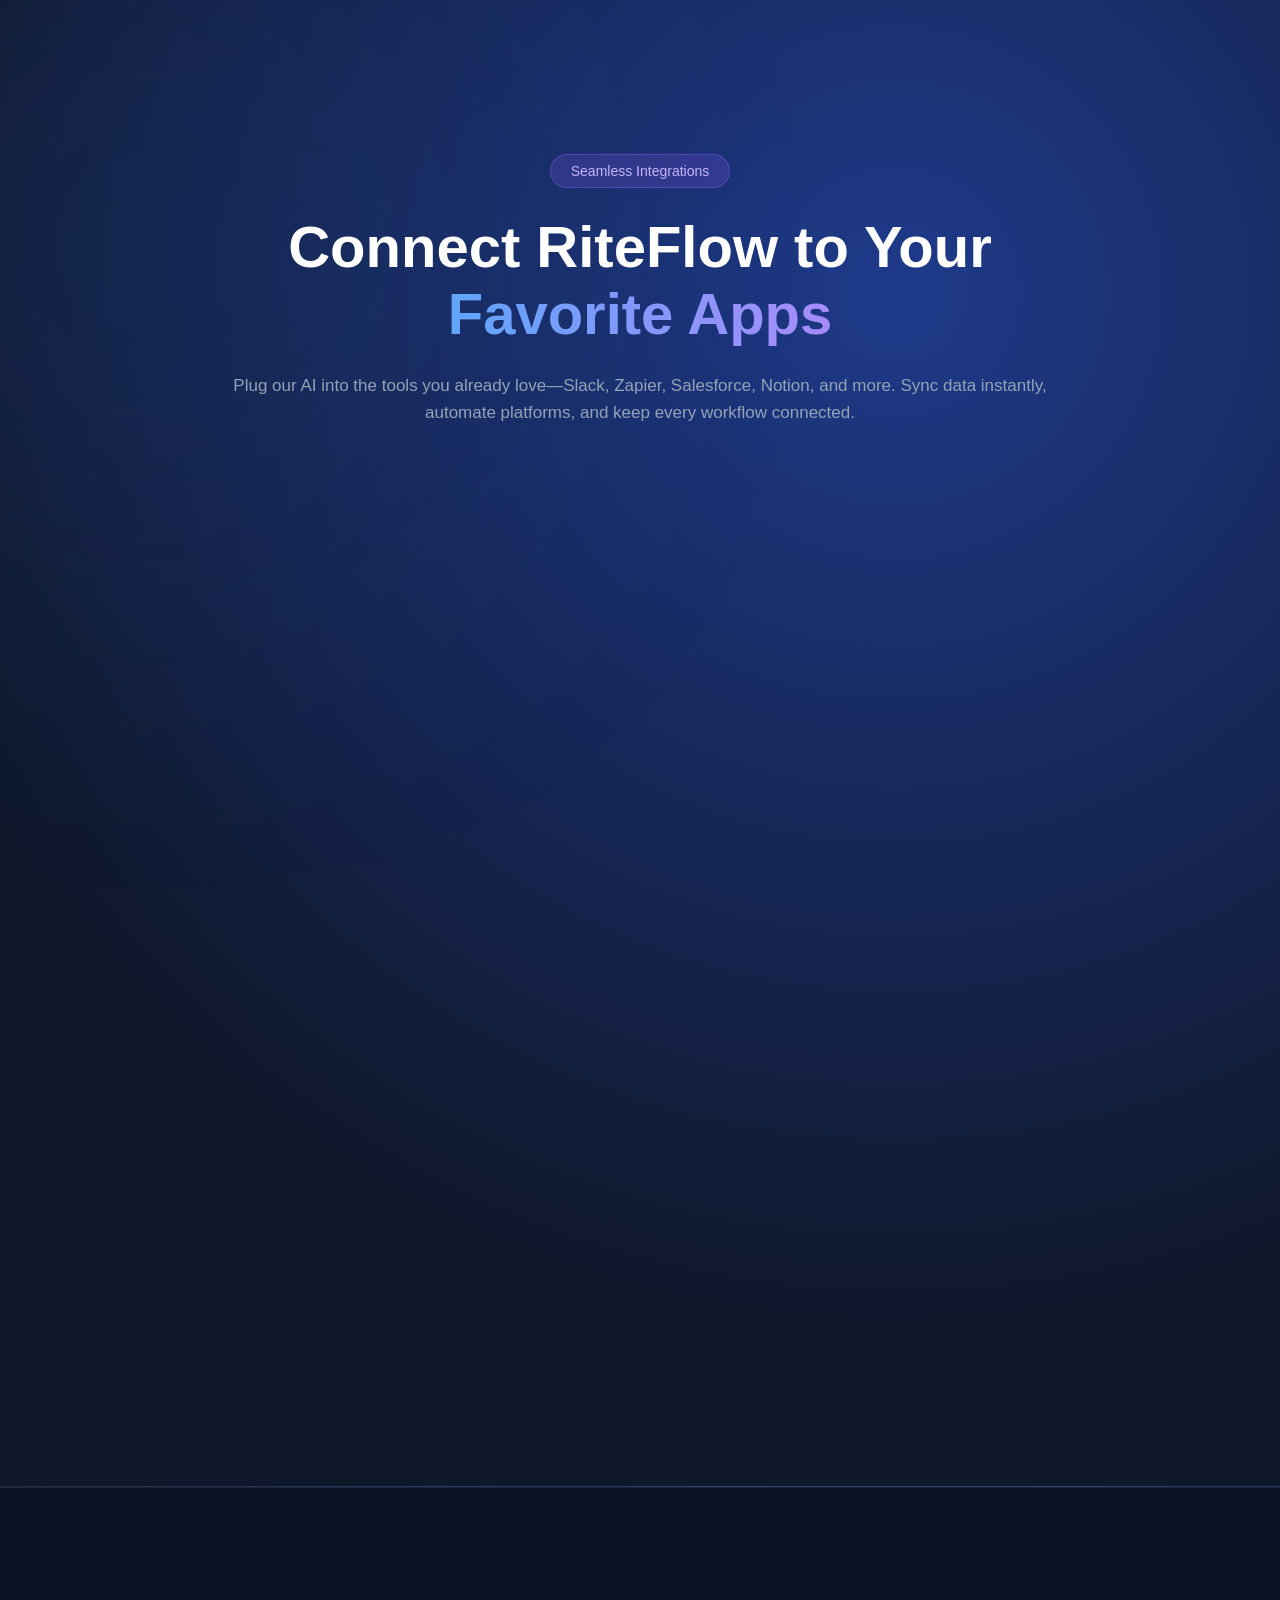
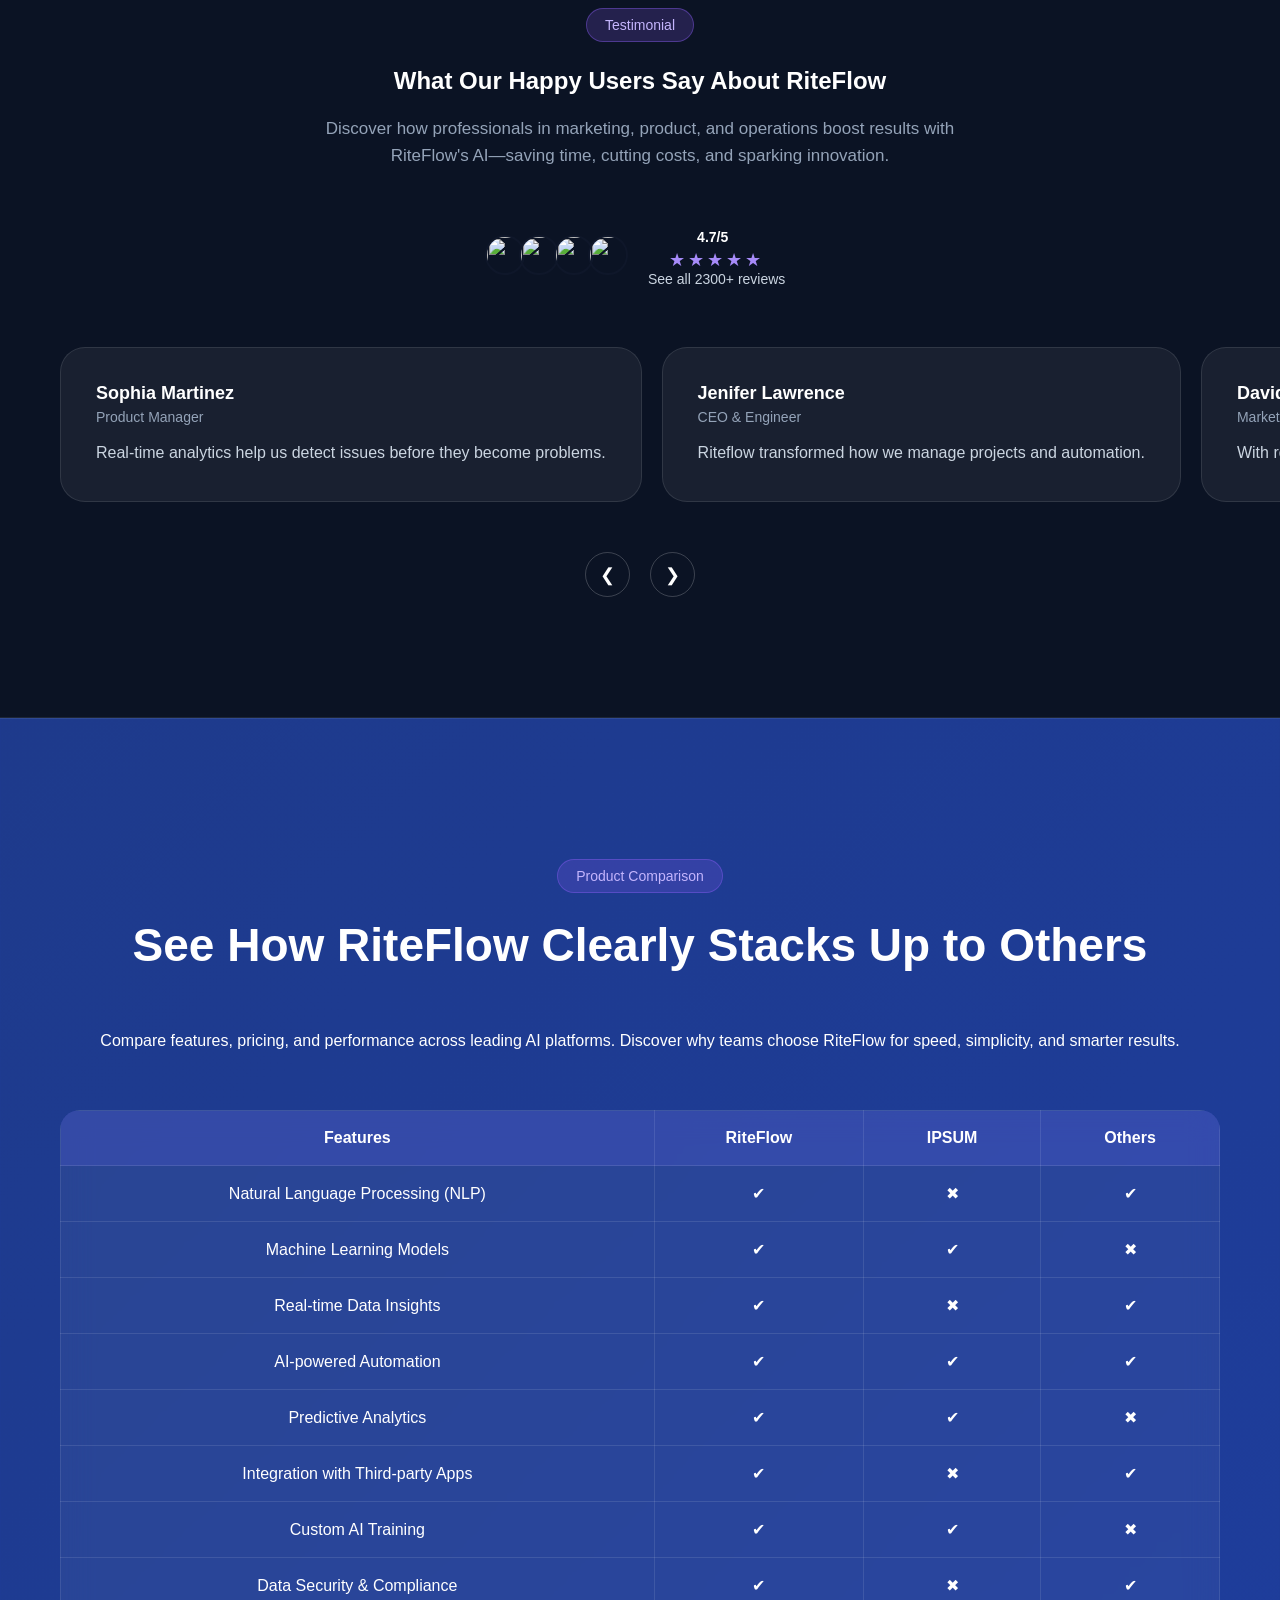
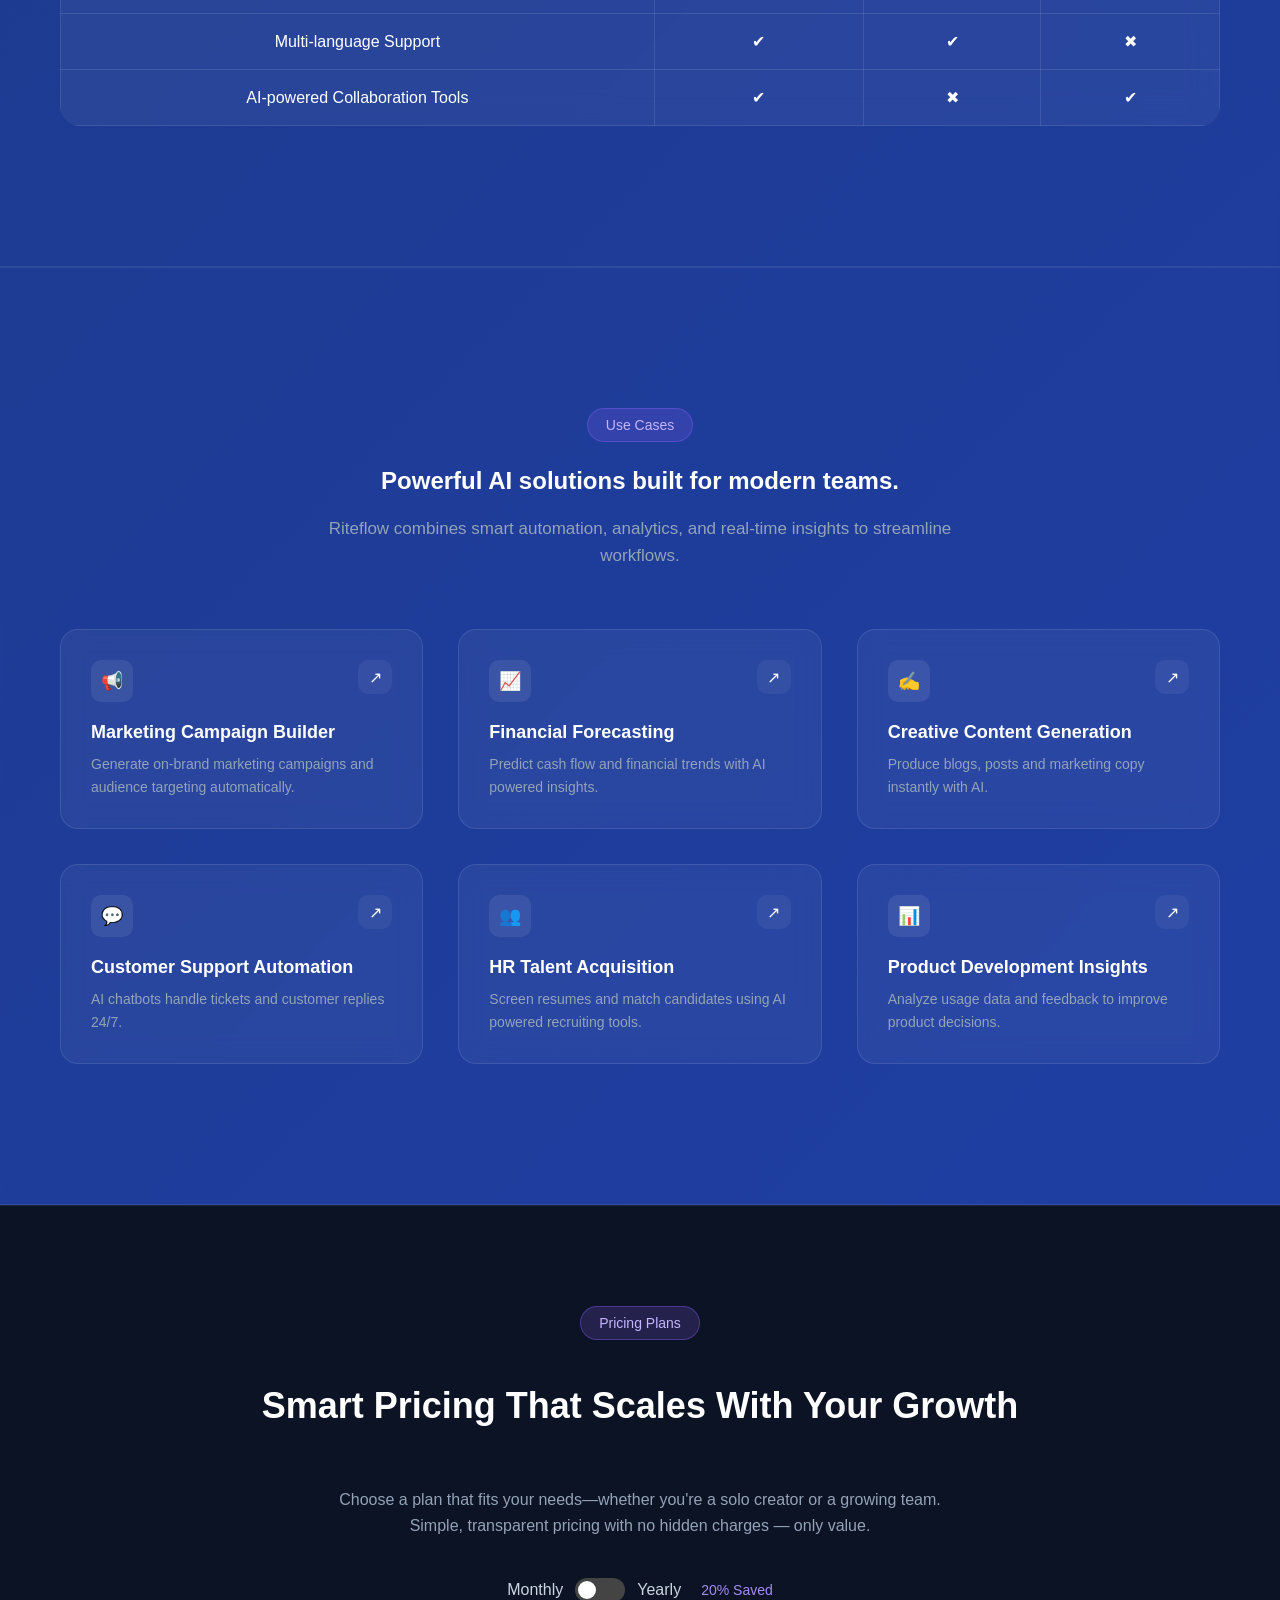
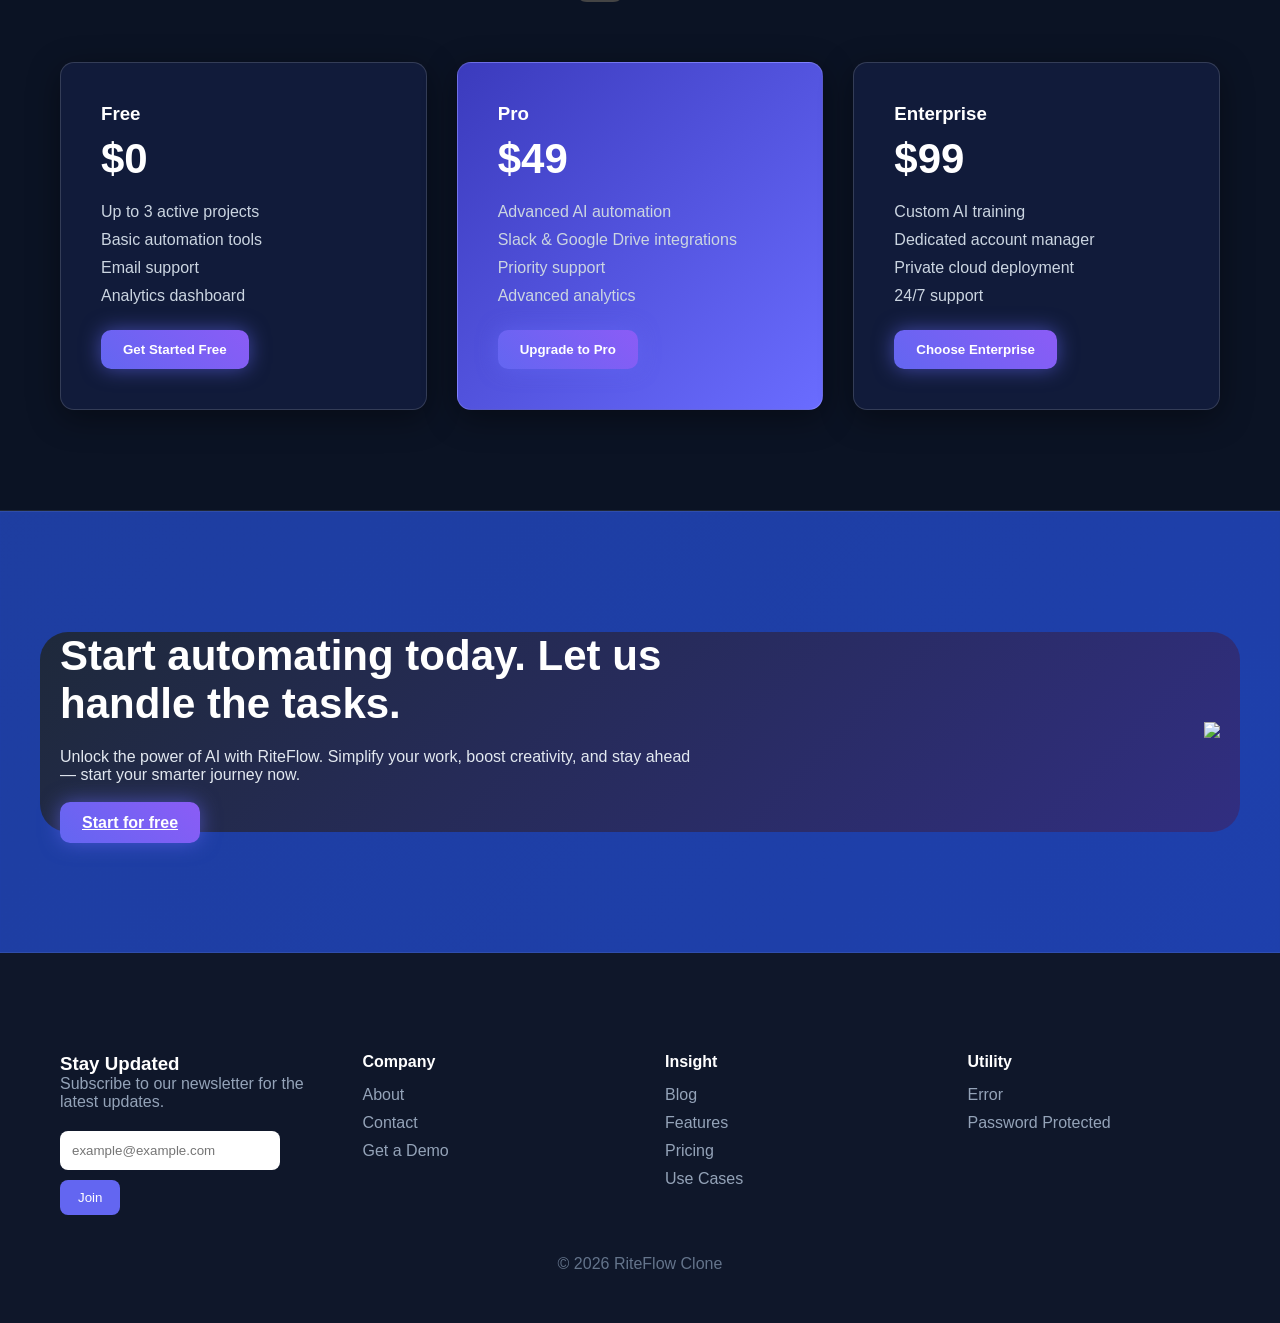
==== commit b243b740: "added about section" ====
--- a/index.html
+++ b/index.html
@@ -29,7 +29,7 @@
 </ul>
 </li>
 
-<li><a href="#">About</a></li>
+<li><a href="about.html">About</a></li>
 <li><a href="#">Features</a></li>
 <li><a href="#">Pricing</a></li>
 <li><a href="#">All Pages ▾</a></li>
--- a/style.css
+++ b/style.css
@@ -3407,4 +3407,193 @@
 
 input:checked + .slider:before{
   transform:translateX(26px);
+}
+
+/*  about PAGE BACKGROUND */
+
+body{
+background:linear-gradient(135deg,#0f172a,#1e3a8a,#1e40af);
+color:white;
+font-family:Arial, Helvetica, sans-serif;
+}
+
+/* ABOUT SECTION */
+
+.about-hero{
+padding:120px 8%;
+}
+
+.about-container{
+max-width:1200px;
+margin:auto;
+display:flex;
+align-items:center;
+gap:80px;
+}
+
+/* IMAGE SECTION */
+
+.about-image img{
+width:100%;
+max-width:520px;     /* prevents stretching */
+height:auto;
+
+border-radius:20px;
+border:3px solid #3b82f6;
+
+box-shadow:0 0 20px rgba(59,130,246,0.6);
+
+display:block;
+object-fit:contain;
+
+filter:none;
+image-rendering:auto;
+}
+
+.about-image{
+  max-width: 520px;
+}
+
+/* IMAGE HOVER GLOW */
+
+.about-image img:hover{
+transform:scale(1.04);
+box-shadow:
+0 0 15px rgba(59,130,246,0.9),
+0 0 30px rgba(99,102,241,0.8),
+0 0 45px rgba(37,99,235,0.7);
+}
+
+/* TEXT */
+
+.about-content{
+max-width:550px;
+}
+
+/* GLOW HEADING */
+
+.about-content h2{
+font-size:52px;
+margin-bottom:20px;
+
+background:linear-gradient(90deg,#60a5fa,#22d3ee,#a78bfa);
+-webkit-background-clip:text;
+-webkit-text-fill-color:transparent;
+
+text-shadow:0 0 20px rgba(96,165,250,0.4);
+}
+
+/* DESCRIPTION */
+
+.about-content p{
+font-size:19px;
+line-height:1.8;
+color:#dbeafe;
+}
+
+/* RESPONSIVE */
+
+@media(max-width:900px){
+
+.about-container{
+flex-direction:column;
+text-align:center;
+}
+
+.about-image img{
+width:100%;
+}
+
+}
+
+/* about page team section */
+
+.team-section{
+padding:100px 8%;
+background:linear-gradient(180deg,#0f172a,#1e3a8a);
+text-align:center;
+color:white;
+}
+
+.team-title{
+font-size:48px;
+margin-bottom:10px;
+background:linear-gradient(90deg,#60a5fa,#a78bfa);
+-webkit-background-clip:text;
+-webkit-text-fill-color:transparent;
+}
+
+.team-subtitle{
+color:#cbd5f5;
+max-width:700px;
+margin:0 auto 50px;
+}
+
+.team-container{
+display:grid;
+grid-template-columns:repeat(auto-fit,minmax(280px,1fr));
+gap:30px;
+}
+
+.team-card{
+position:relative;
+border-radius:20px;
+overflow:hidden;
+cursor:pointer;
+transition:0.4s;
+padding:3px;
+background:linear-gradient(135deg,#3b82f6,#06b6d4,#6366f1);
+}
+
+.team-card img{
+width:100%;
+height:350px;
+object-fit:cover;
+border-radius:18px;
+}
+
+.team-overlay{
+position:absolute;
+bottom:15px;
+left:15px;
+right:15px;
+background:rgba(15,23,42,0.6);
+backdrop-filter:blur(12px);
+padding:15px;
+border-radius:15px;
+display:flex;
+justify-content:space-between;
+align-items:center;
+}
+
+.team-overlay h3{
+font-size:18px;
+}
+
+.team-overlay p{
+font-size:14px;
+color:#cbd5f5;
+}
+
+.social-icons{
+display:flex;
+gap:10px;
+}
+
+.social-icons i{
+background:#3b82f6;
+padding:8px;
+border-radius:8px;
+font-size:14px;
+transition:0.3s;
+}
+
+.social-icons i:hover{
+background:#60a5fa;
+transform:scale(1.1);
+}
+
+.team-card:hover{
+transform:rotateY(10deg) rotateX(5deg) scale(1.05);
+box-shadow:0 20px 40px rgba(0,0,0,0.5);
 }
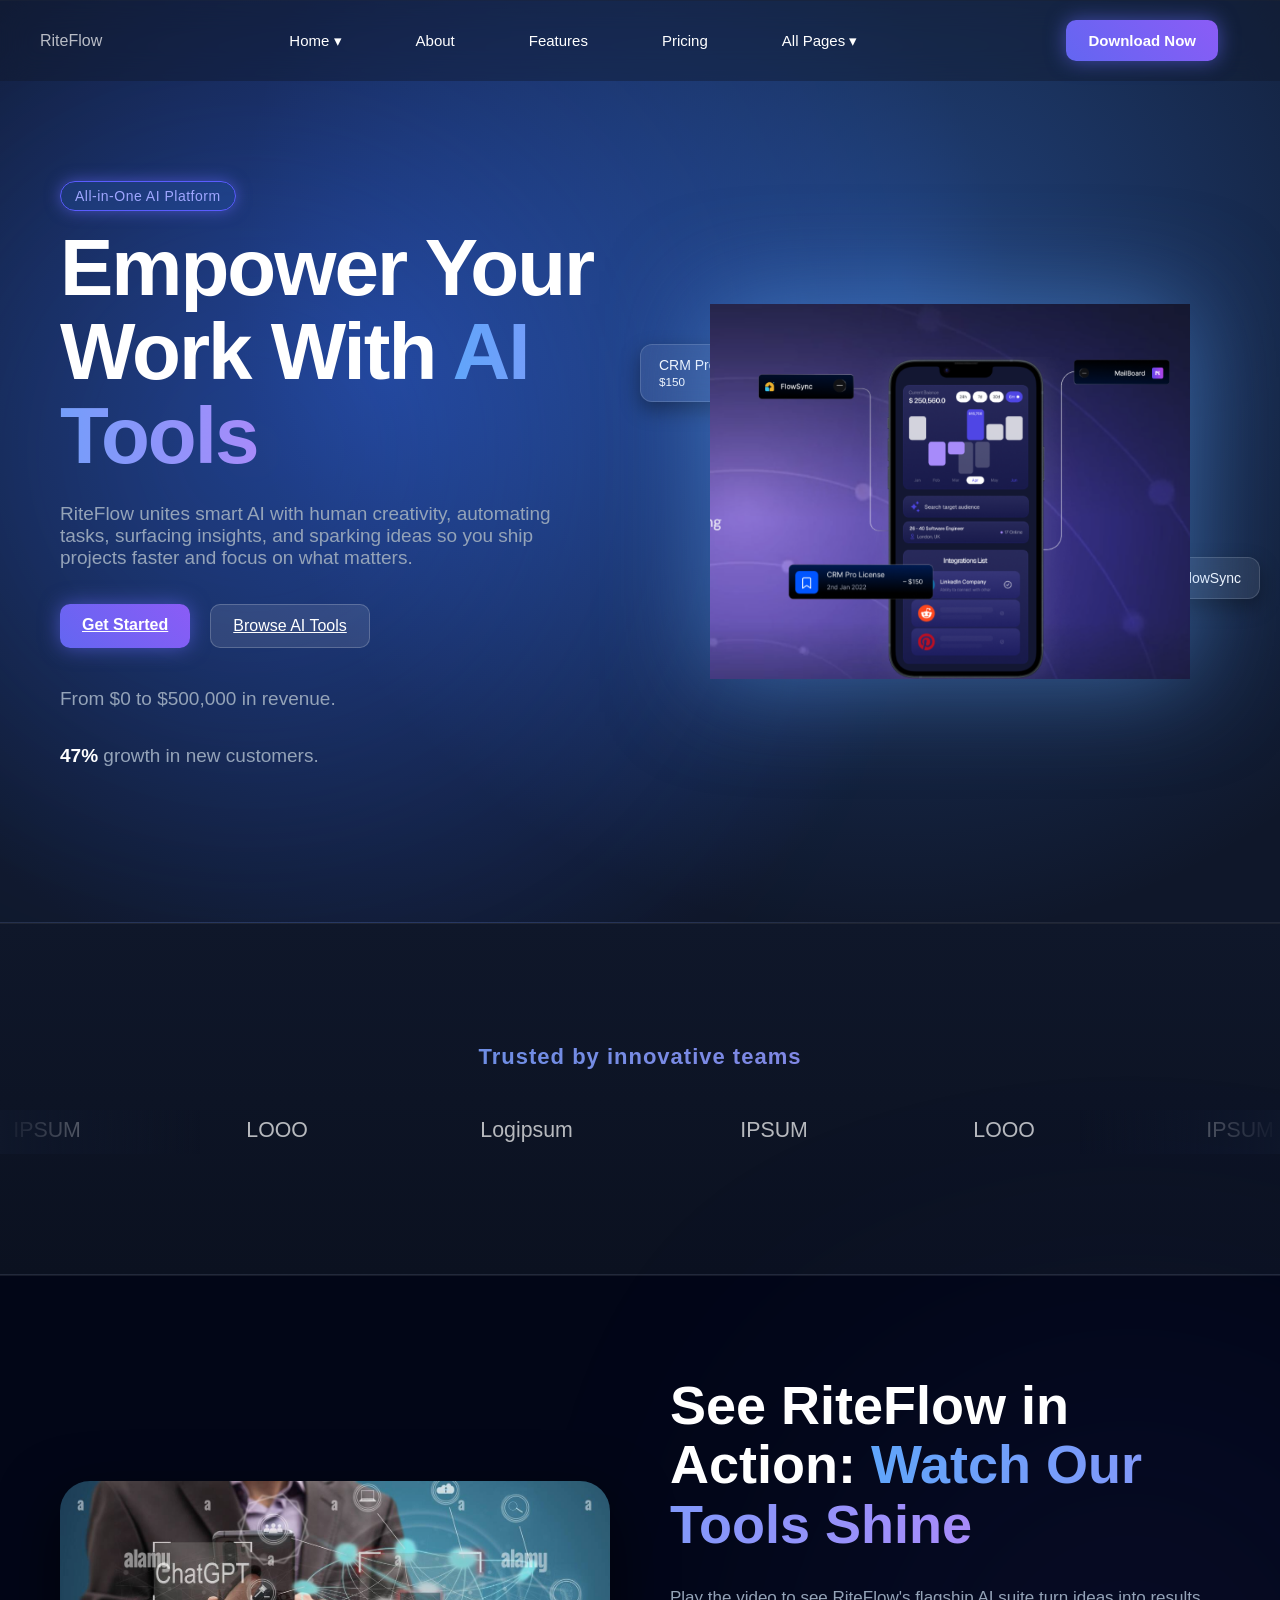
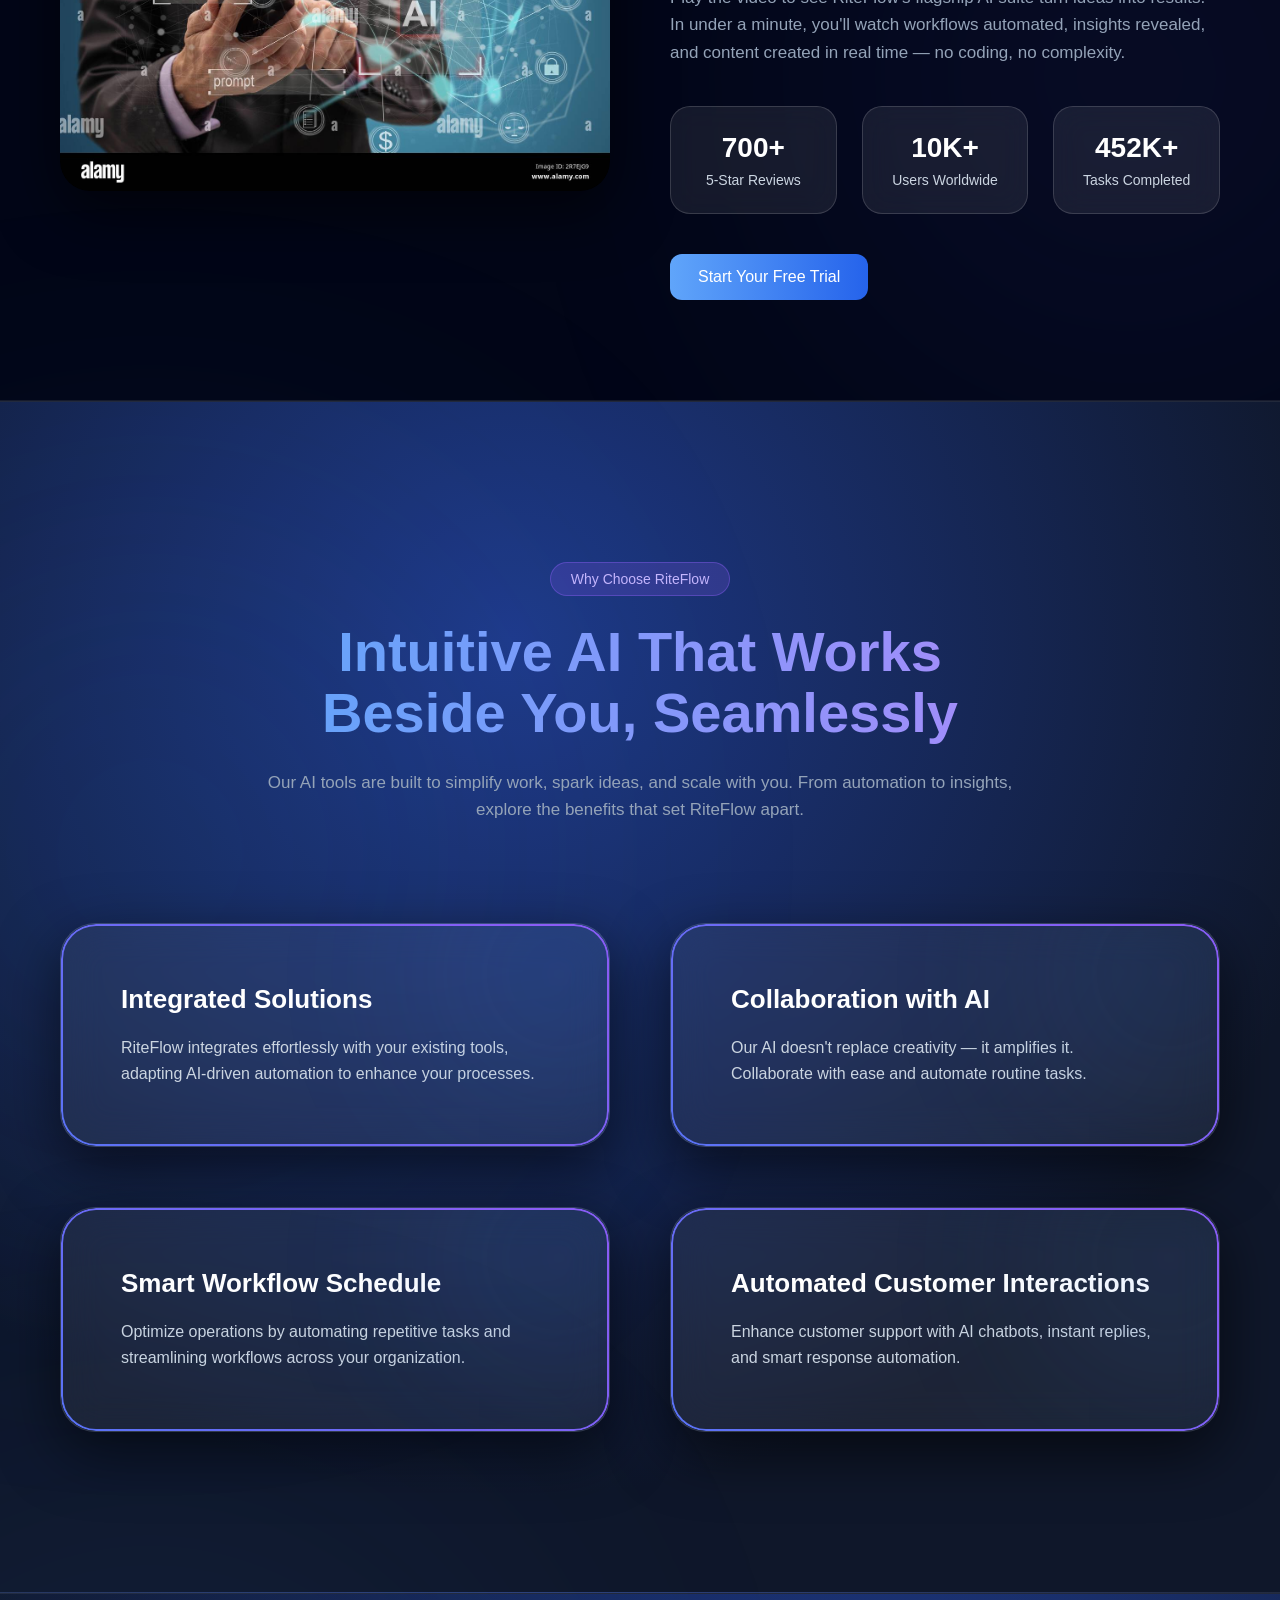
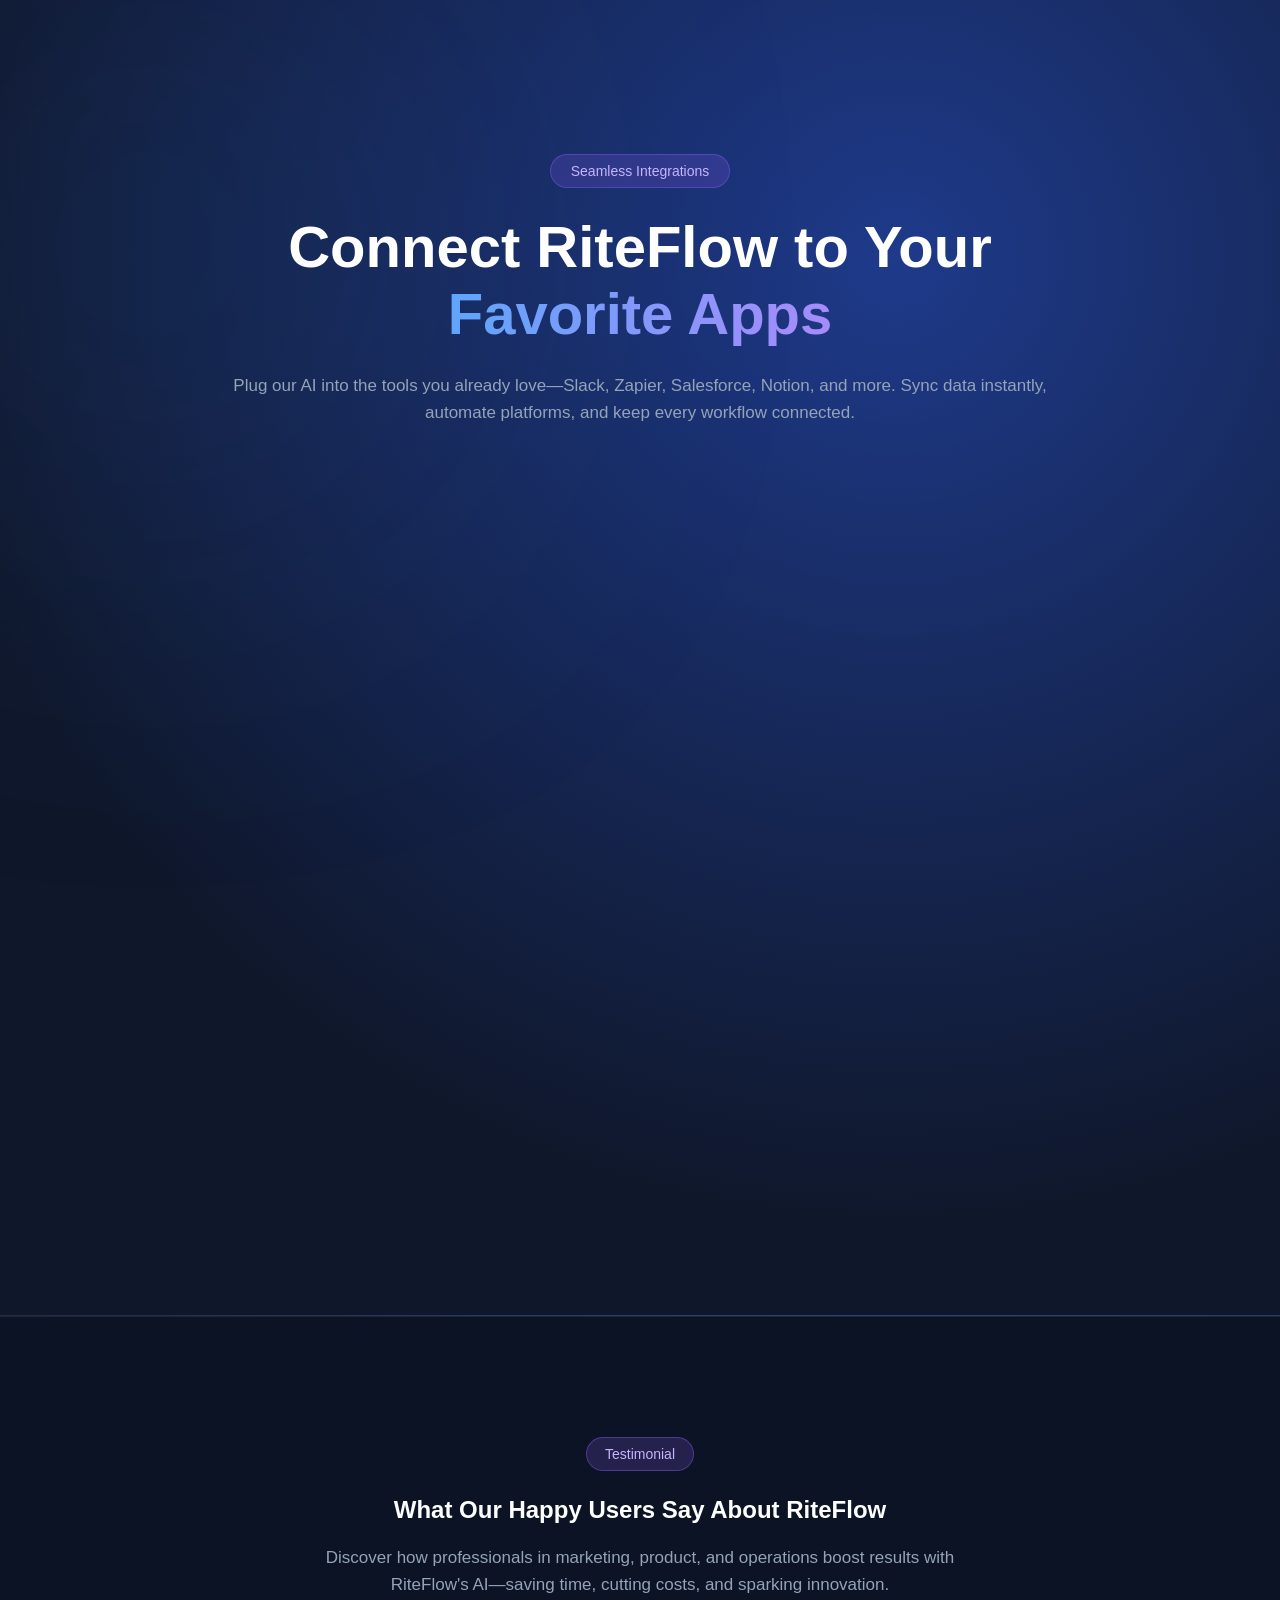
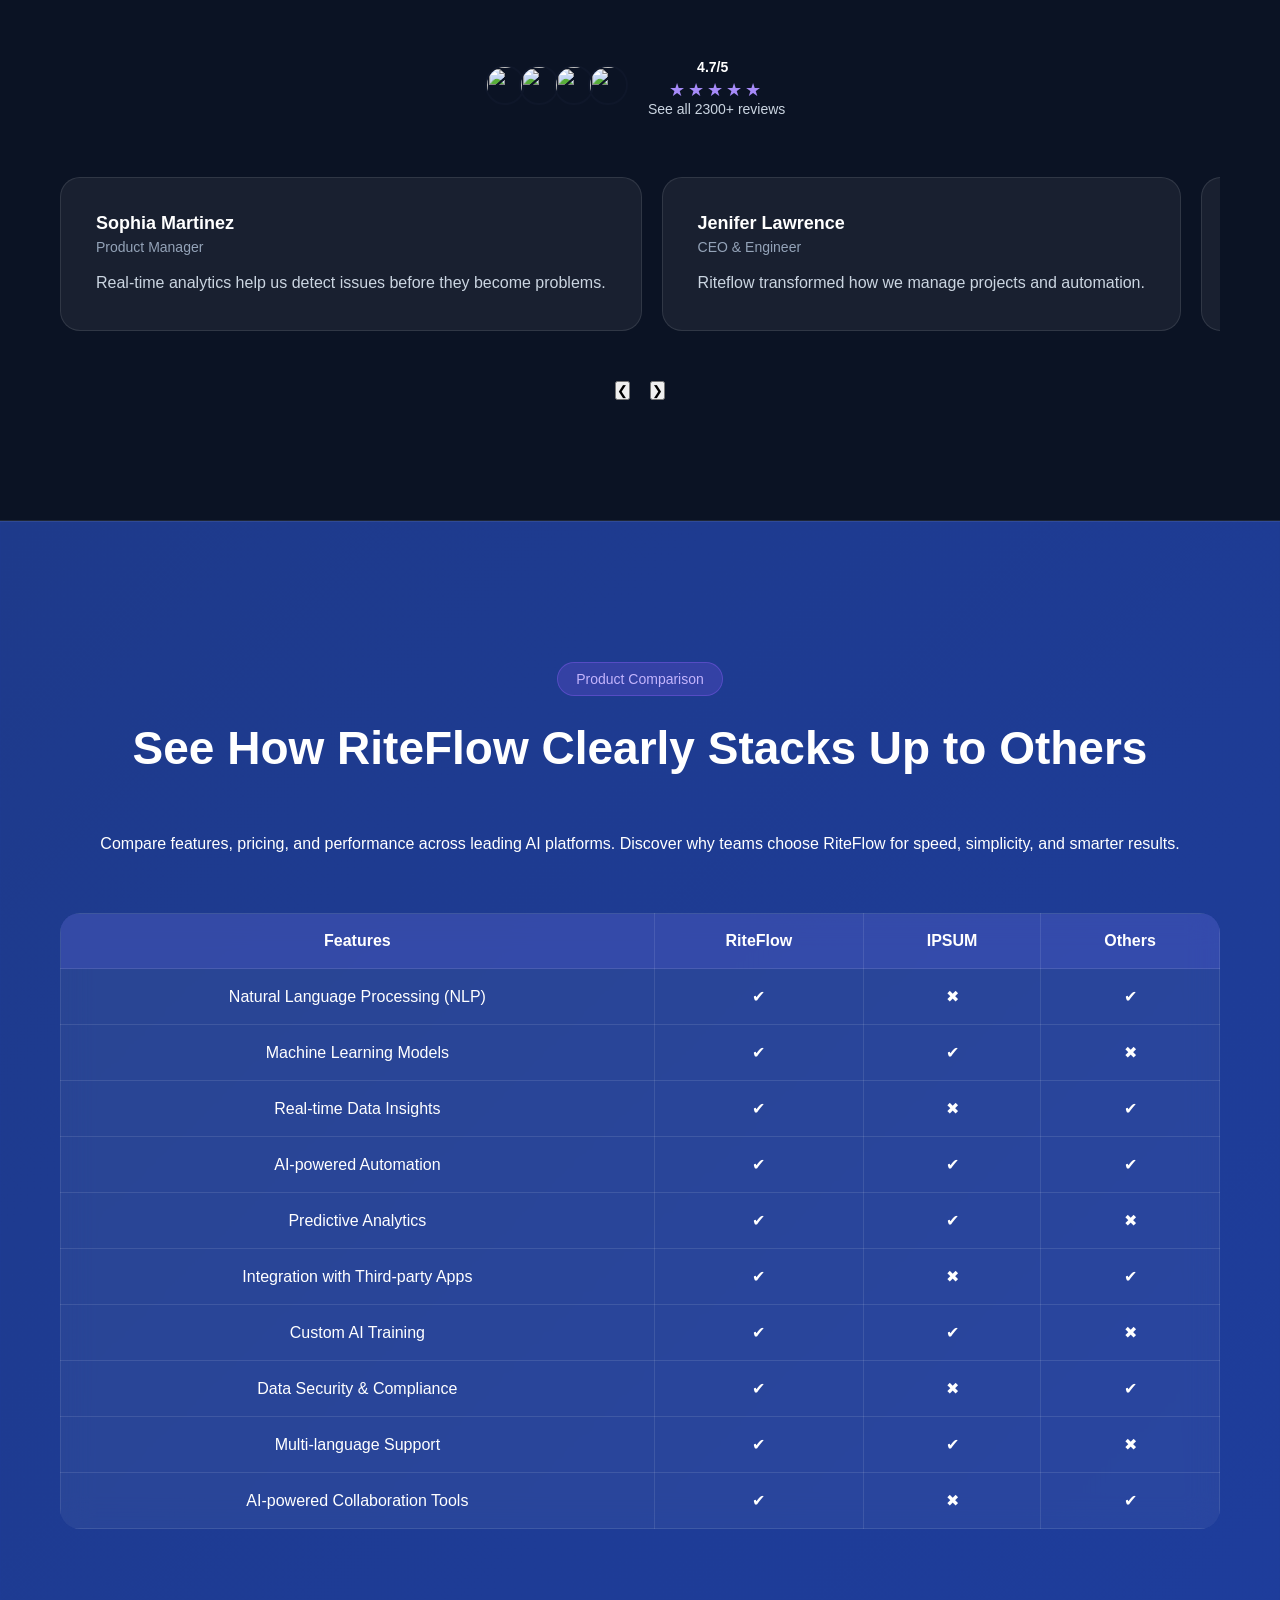
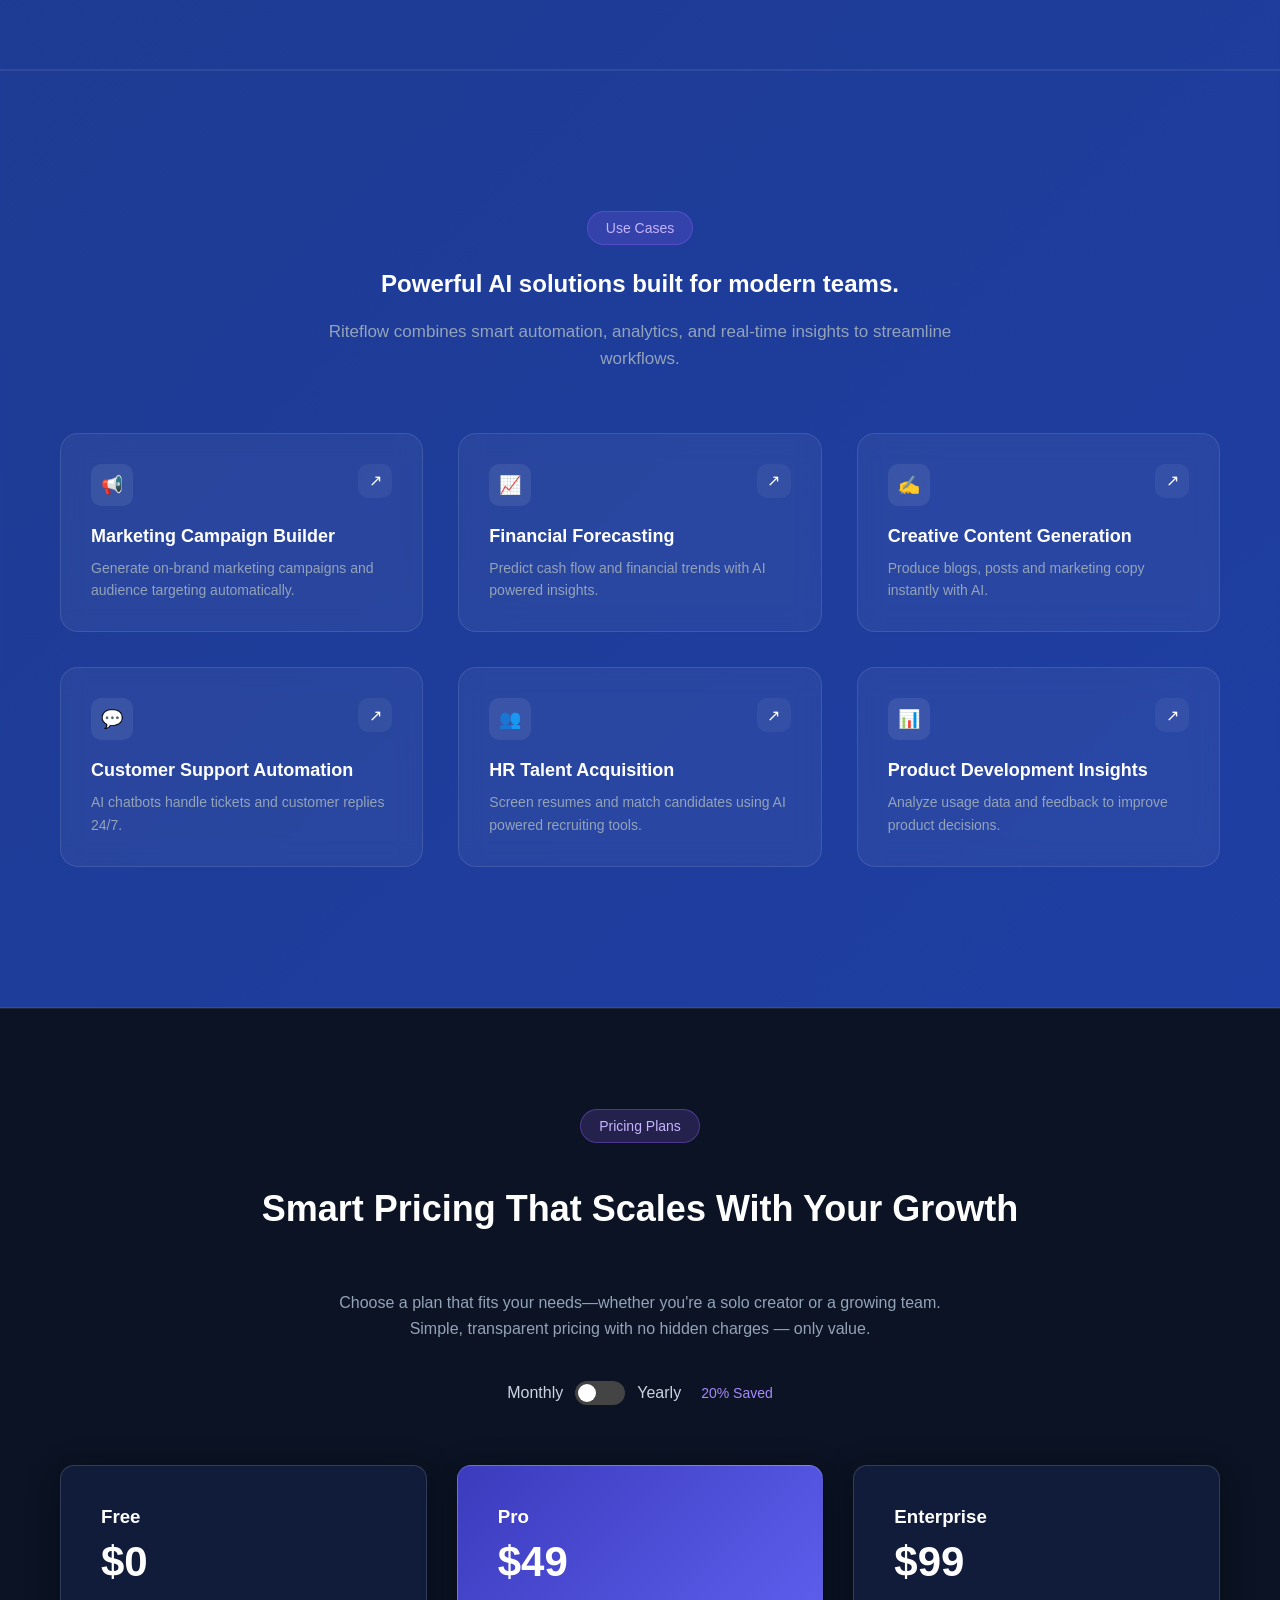
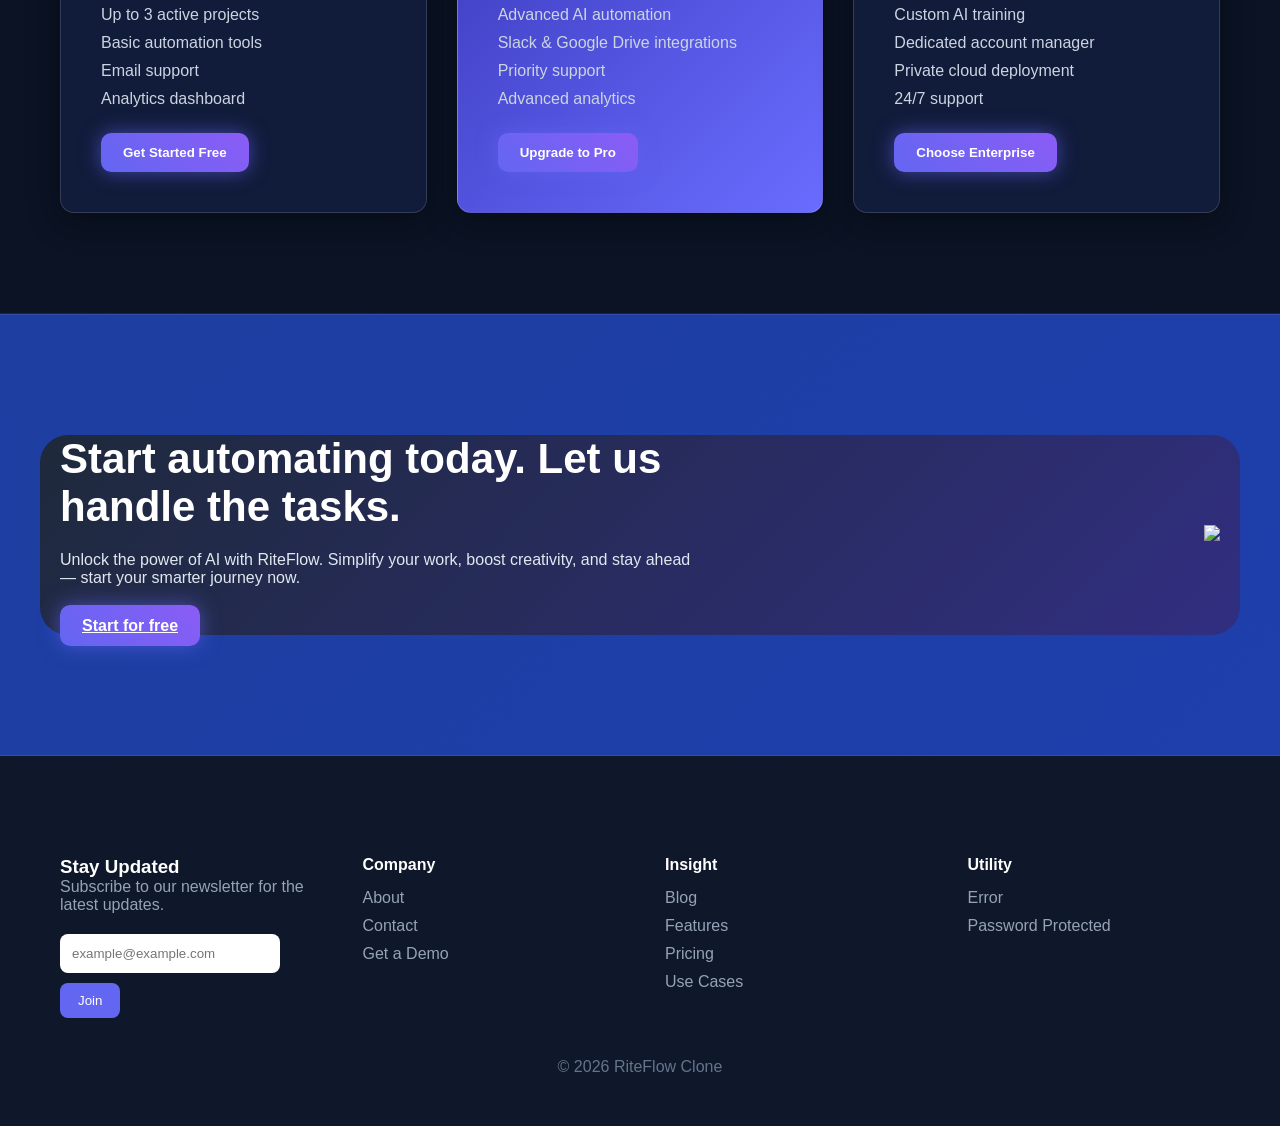
==== commit 0bed28c2: "updated main home page integration section" ====
--- a/index.html
+++ b/index.html
@@ -272,7 +272,7 @@
 
 <!-- ================= INTEGRATIONS SECTION ================= -->
 
-<section class="integrations-section fade-section">
+<section class="integrations-section home-v2 fade-section">
 
   <div class="container">
 
@@ -293,81 +293,109 @@
 
     <div class="integrations-grid">
 
-      <!-- Card 1 -->
-      <div class="integration-card fade-in">
-        <div class="integration-icon">☀️</div>
-        <span class="tag productivity">Productivity</span>
-        <h3>TaskPilot</h3>
-        <p>
-          AI-driven project manager that syncs tasks, deadlines,
-          and automations in real time.
-        </p>
-        <div class="arrow">↗</div>
-      </div>
-
-      <!-- Card 2 -->
-      <div class="integration-card fade-in">
-        <div class="integration-icon">⚡</div>
-        <span class="tag social">Social</span>
-        <h3>DataBridge</h3>
-        <p>
-          Low-code data pipeline tool that unifies databases
-          and APIs into RiteFlow instantly.
-        </p>
-        <div class="arrow">↗</div>
-      </div>
-
-      <!-- Card 3 -->
-      <div class="integration-card fade-in">
-        <div class="integration-icon">📊</div>
-        <span class="tag content">Content</span>
-        <h3>LeadBoost CRM</h3>
-        <p>
-          Sales pipeline tracker that pairs with RiteFlow
-          to predict close probability.
-        </p>
-        <div class="arrow">↗</div>
-      </div>
-
-      <!-- Card 4 -->
-      <div class="integration-card fade-in">
-        <div class="integration-icon">🎨</div>
-        <span class="tag community">Community</span>
-        <h3>VisualMaker</h3>
-        <p>
-          Cloud design suite that feeds creatives and assets
-          directly into RiteFlow.
-        </p>
-        <div class="arrow">↗</div>
-      </div>
-
-      <!-- Card 5 -->
-      <div class="integration-card fade-in">
-        <div class="integration-icon">📈</div>
-        <span class="tag productivity">Productivity</span>
-        <h3>InsightPulse BI</h3>
-        <p>
-          Real-time analytics dashboard for business intelligence
-          and automated insights.
-        </p>
-        <div class="arrow">↗</div>
-      </div>
-
-      <!-- Card 6 -->
-      <div class="integration-card fade-in">
-        <div class="integration-icon">💬</div>
-        <span class="tag social">Social</span>
-        <h3>SupportFlow</h3>
-        <p>
-          Omnichannel help desk platform where bots draft replies
-          and analyze sentiment.
-        </p>
-        <div class="arrow">↗</div>
-      </div>
-
-    </div>
-
+  <!-- Card 1 -->
+  <div class="integration-card fade-in">
+    <span class="tag productivity">Productivity</span>
+
+    <div class="integration-top">
+      <div class="integration-icon">☀️</div>
+      <h3>TaskPilot</h3>
+    </div>
+
+    <p>
+      AI-driven project manager that syncs tasks, deadlines,
+      and automations in real time.
+    </p>
+
+    <div class="arrow">↗</div>
   </div>
+
+  <!-- Card 2 -->
+  <div class="integration-card fade-in">
+    <span class="tag social">Social</span>
+
+    <div class="integration-top">
+      <div class="integration-icon">⚡</div>
+      <h3>DataBridge</h3>
+    </div>
+
+    <p>
+      Low-code data pipeline tool that unifies databases
+      and APIs into RiteFlow instantly.
+    </p>
+
+    <div class="arrow">↗</div>
+  </div>
+
+  <!-- Card 3 -->
+  <div class="integration-card fade-in">
+    <span class="tag content">Content</span>
+
+    <div class="integration-top">
+      <div class="integration-icon">📊</div>
+      <h3>LeadBoost CRM</h3>
+    </div>
+
+    <p>
+      Sales pipeline tracker that pairs with RiteFlow
+      to predict close probability.
+    </p>
+
+    <div class="arrow">↗</div>
+  </div>
+
+  <!-- Card 4 -->
+  <div class="integration-card fade-in">
+    <span class="tag community">Community</span>
+
+    <div class="integration-top">
+      <div class="integration-icon">🎨</div>
+      <h3>VisualMaker</h3>
+    </div>
+
+    <p>
+      Cloud design suite that feeds creatives and assets
+      directly into RiteFlow.
+    </p>
+
+    <div class="arrow">↗</div>
+  </div>
+
+  <!-- Card 5 -->
+  <div class="integration-card fade-in">
+    <span class="tag productivity">Productivity</span>
+
+    <div class="integration-top">
+      <div class="integration-icon">📈</div>
+      <h3>InsightPulse BI</h3>
+    </div>
+
+    <p>
+      Real-time analytics dashboard for business intelligence
+      and automated insights.
+    </p>
+
+    <div class="arrow">↗</div>
+  </div>
+
+  <!-- Card 6 -->
+  <div class="integration-card fade-in">
+    <span class="tag social">Social</span>
+
+    <div class="integration-top">
+      <div class="integration-icon">💬</div>
+      <h3>SupportFlow</h3>
+    </div>
+
+    <p>
+      Omnichannel help desk platform where bots draft replies
+      and analyze sentiment.
+    </p>
+
+    <div class="arrow">↗</div>
+  </div>
+
+</div>
 
 </section>
 
@@ -464,8 +492,8 @@
 
 <div class="testimonial-arrows">
 
-<button class="arrow-left" id="prev">❮</button>
-<button class="arrow-right" id="next">❯</button>
+<button id="prev" onclick="alert('prev clicked')">❮</button>
+<button id="next" onclick="alert('next clicked')">❯</button>
 
 </div>
 
--- a/style.css
+++ b/style.css
@@ -850,20 +850,27 @@
 /* GRID */
 .integrations-grid{
   display:grid;
-  grid-template-columns: repeat(3, 1fr);
-  gap:50px;
-}
+  grid-template-columns: repeat(auto-fit, minmax(280px, 1fr));
+  gap:40px;
+}
+
+
 
 /* CARD */
 .integration-card{
-  padding:50px;
-  border-radius:35px;
+  padding:30px;
+  border-radius:30px;
   background: rgba(255,255,255,0.06);
   backdrop-filter: blur(20px);
+
+  display:flex;                 /* 🔥 important */
+  flex-direction:column;        /* 🔥 important */
+  justify-content:space-between;
+
+  min-height:280px;             /* 🔥 equal height */
   position:relative;
   overflow:hidden;
   transition:0.4s ease;
-  transform-style: preserve-3d;
 }
 
 /* Animated border glow */
@@ -894,10 +901,17 @@
     0 0 60px rgba(139,92,246,0.6);
 }
 
+.integration-top{
+  display: flex;
+  align-items: center;
+  gap: 12px;
+  margin-bottom: 15px;
+}
+
 .integration-icon{
   font-size:28px;
-  width:60px;
-  height:60px;
+  width:50px;
+  height:50px;
   display:flex;
   align-items:center;
   justify-content:center;
@@ -907,25 +921,26 @@
 }
 
 .integration-card h3{
-  font-size:22px;
-  margin-bottom:15px;
+  font-size:20px;
+  margin-bottom:10px;
 }
 
 .integration-card p{
   color:#cbd5e1;
-  font-size:15px;
+  font-size:14px;
   line-height:1.6;
-  margin-bottom:25px;
+  margin-top: 10px;
+  flex-grow: 1;
 }
 
 /* TAGS */
 .tag{
   position:absolute;
-  top:20px;
-  right:20px;
-  padding:6px 14px;
-  border-radius:20px;
-  font-size:12px;
+  top:15px;
+  right:15px;
+  padding:5px 12px;
+  border-radius:15px;
+  font-size:15px;
   font-weight:500;
 }
 
@@ -938,7 +953,7 @@
 .arrow{
   position:absolute;
   bottom:20px;
-  right:25px;
+  right:20px;
   font-size:18px;
   opacity:0.7;
 }
@@ -1029,16 +1044,17 @@
 gap:20px;
 margin-top:60px;
 transition:transform 0.5s ease;
+overflow: hidden;
 }
 
 .testimonial-card{
 background:rgba(255,255,255,0.06);
 border:1px solid rgba(255,255,255,0.1);
-border-radius:25px;
+border-radius:20px;
 padding:35px;
 text-align:left;
 transition:0.3s ease;
-min-width:320px;
+min-width:300px;
 flex-shrink:0;
 }
 
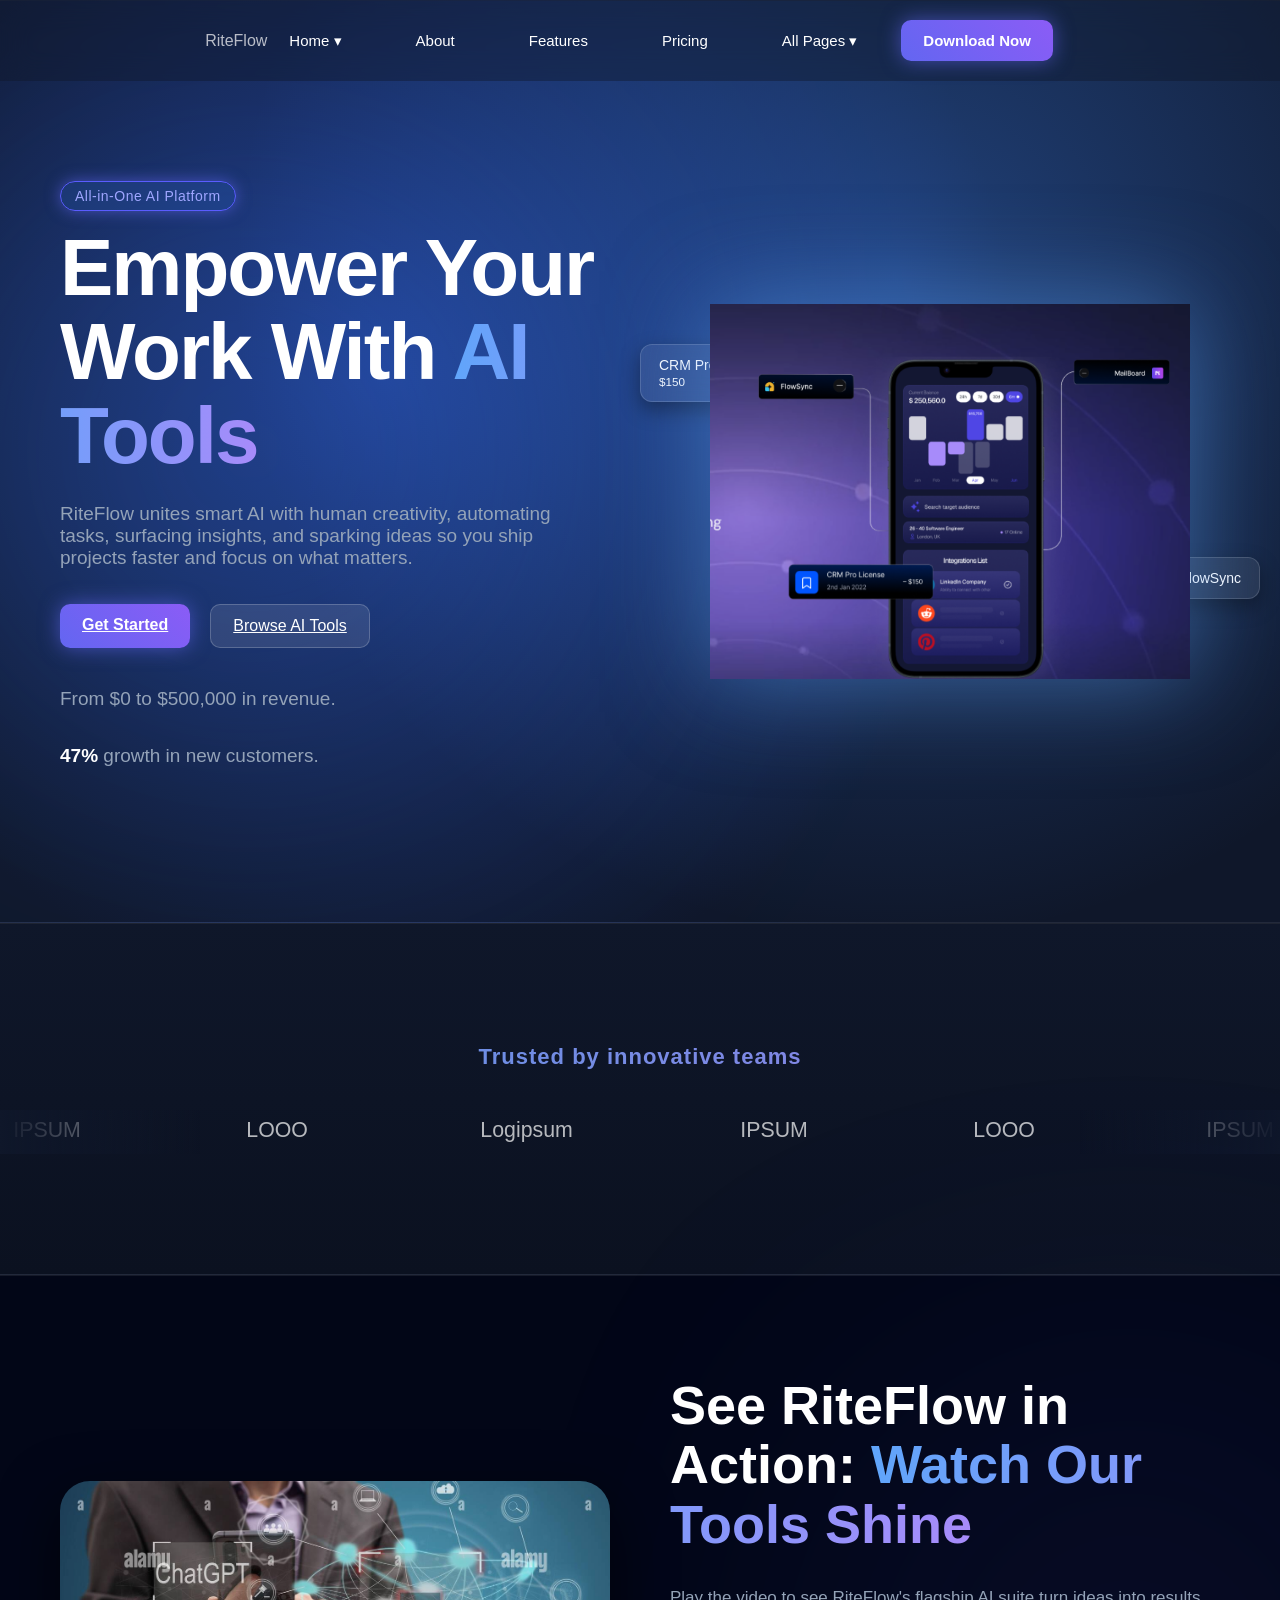
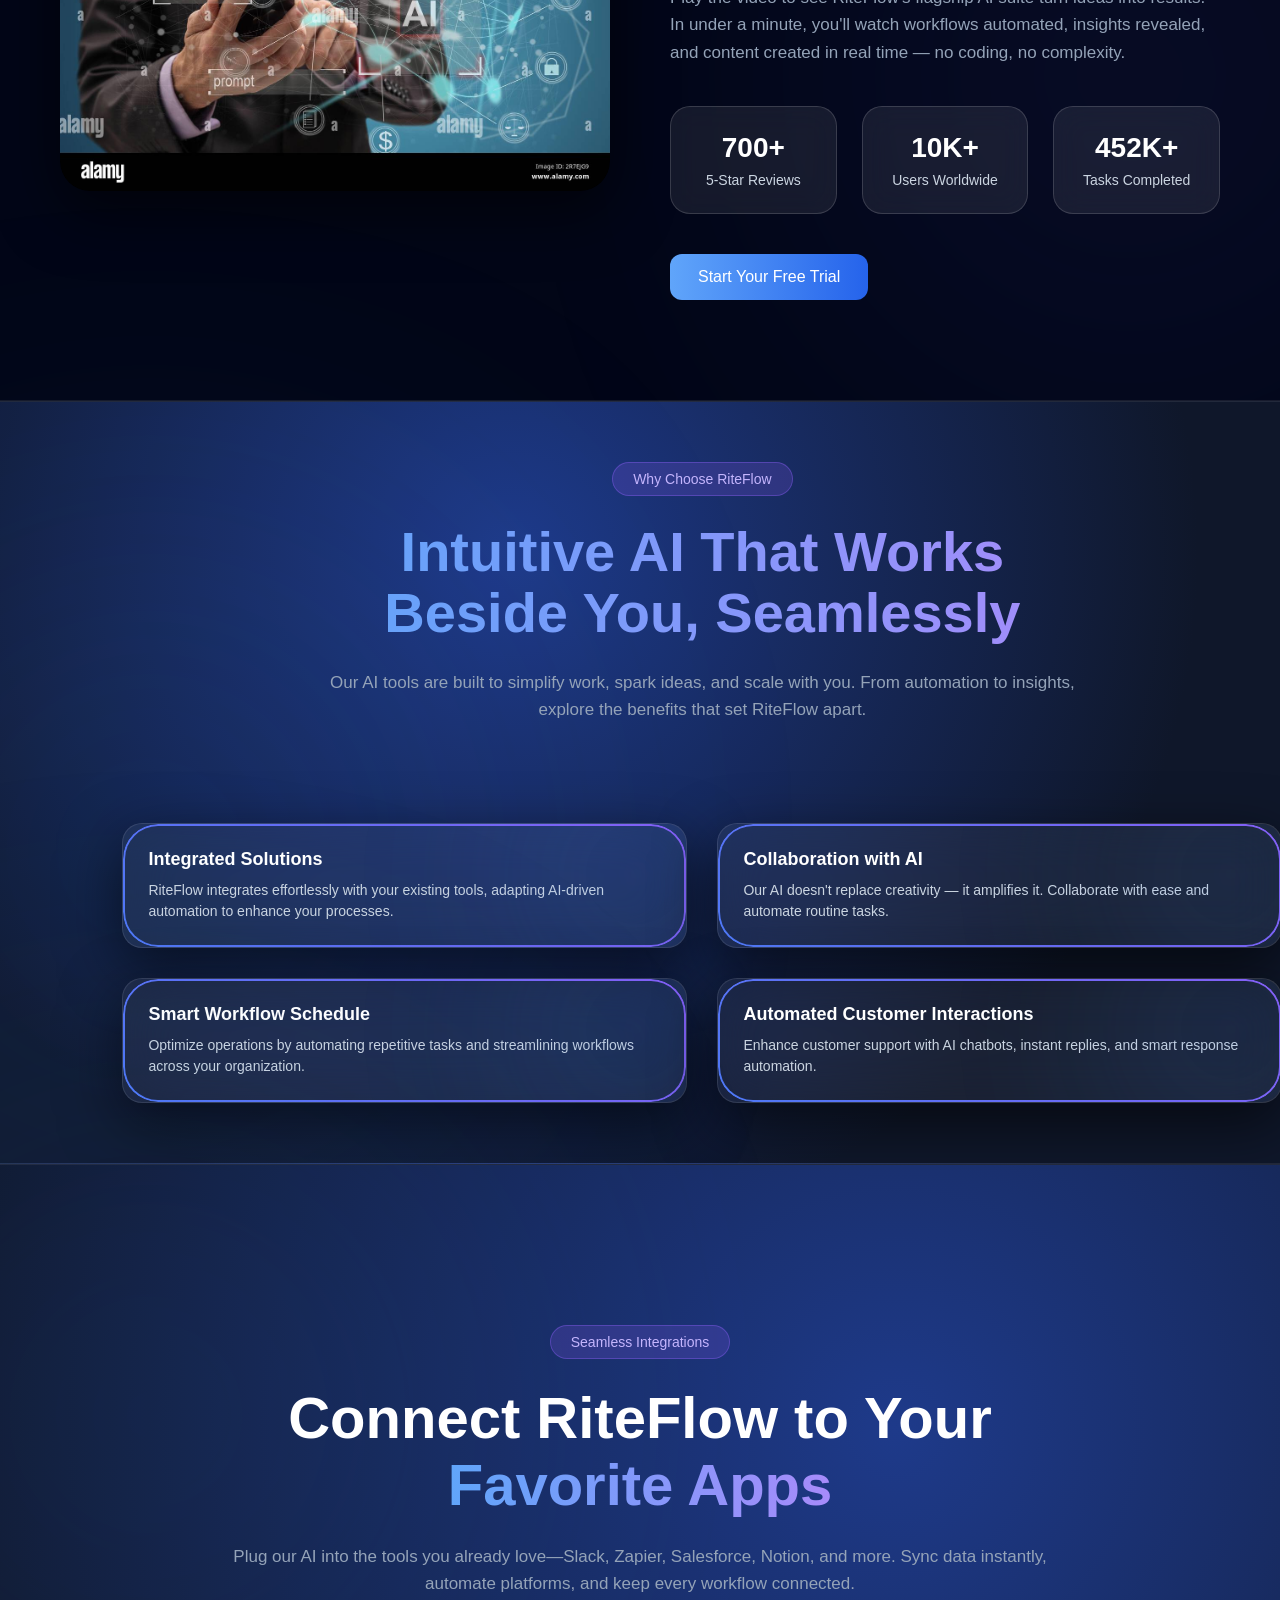
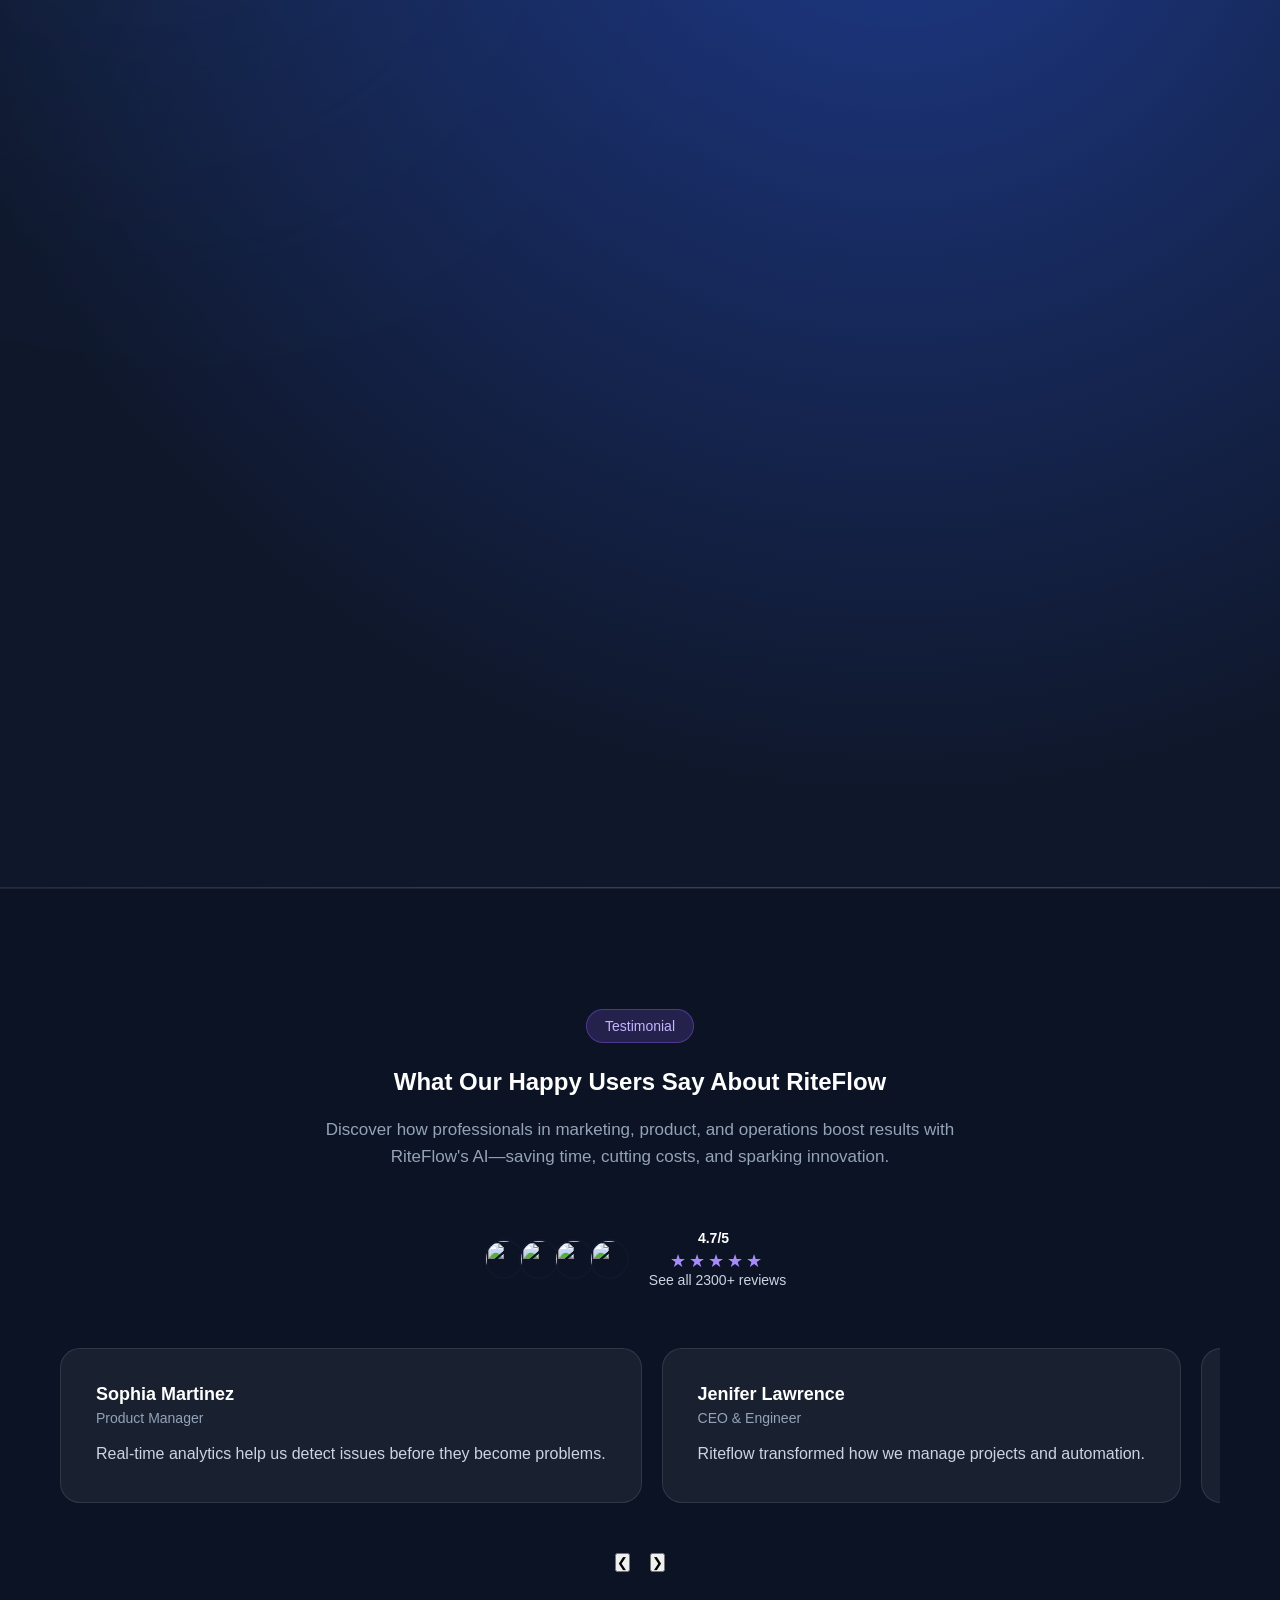
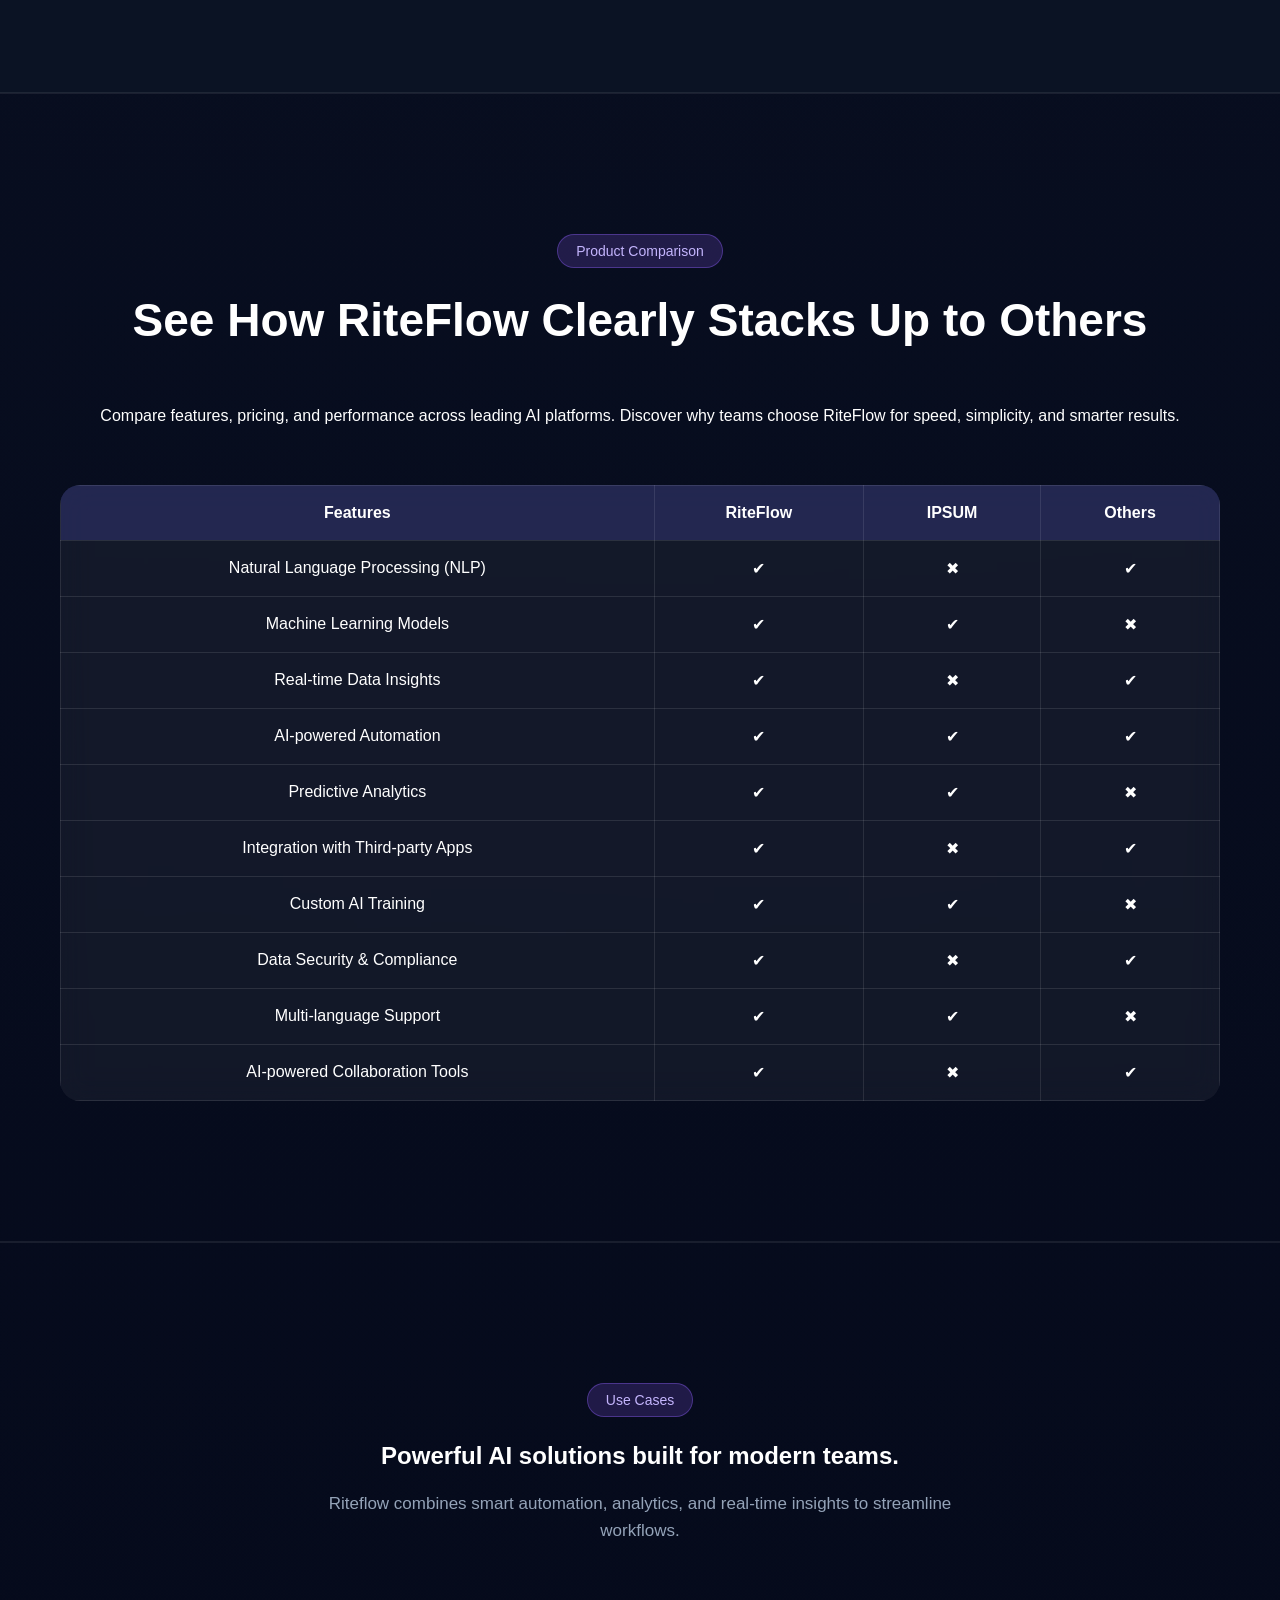
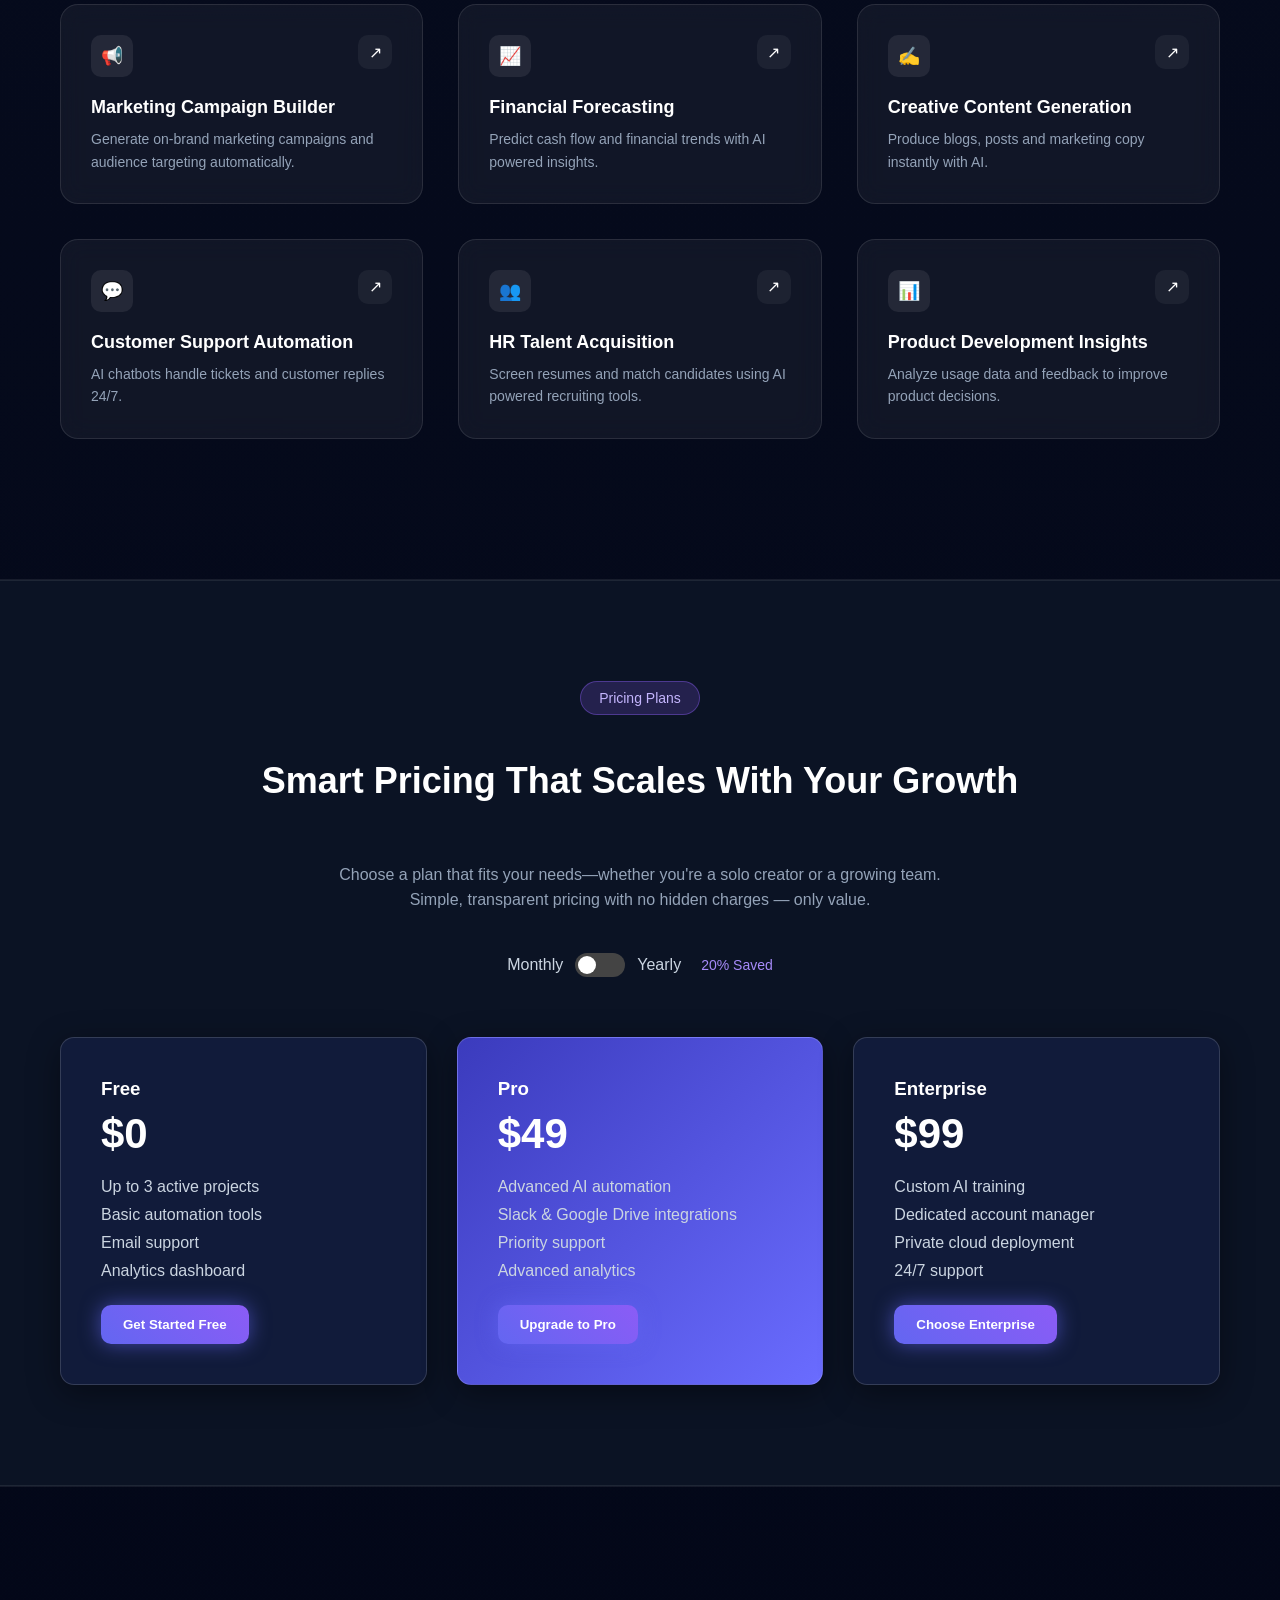
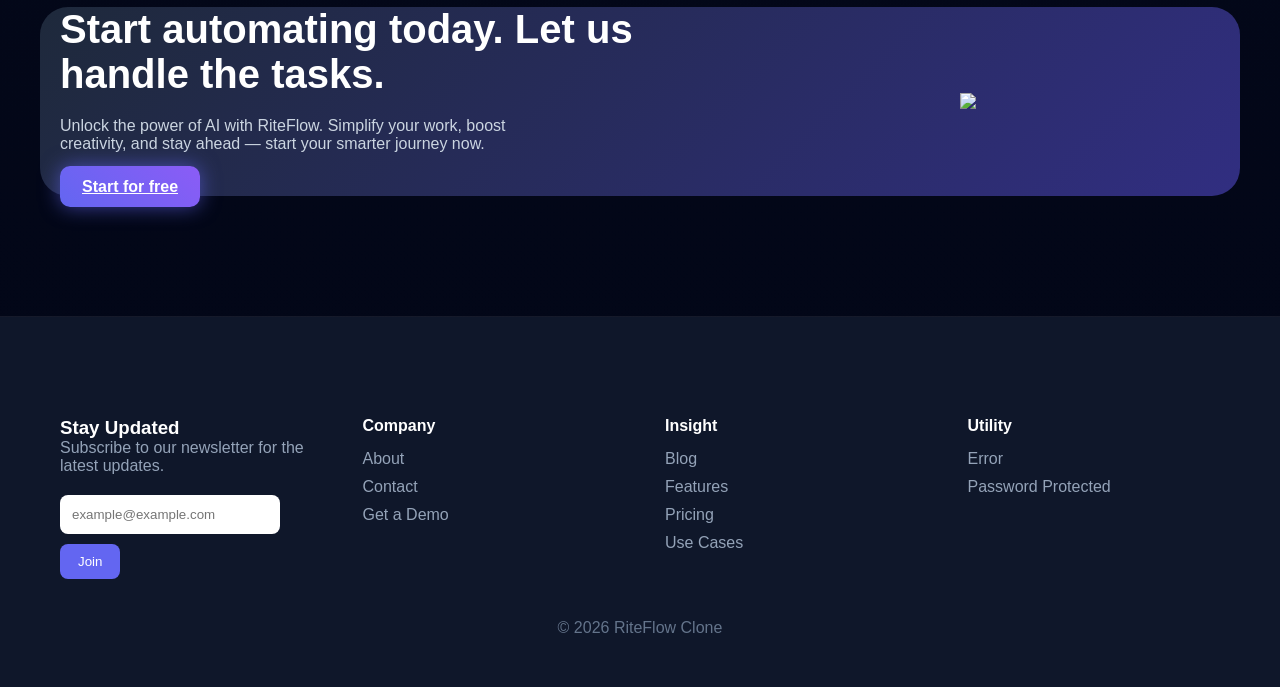
==== commit fef3de63: "added feature section" ====
--- a/index.html
+++ b/index.html
@@ -30,7 +30,7 @@
 </li>
 
 <li><a href="about.html">About</a></li>
-<li><a href="#">Features</a></li>
+<li><a href="features.html">Features</a></li>
 <li><a href="#">Pricing</a></li>
 <li><a href="#">All Pages ▾</a></li>
 
--- a/style.css
+++ b/style.css
@@ -3612,4 +3612,757 @@
 .team-card:hover{
 transform:rotateY(10deg) rotateX(5deg) scale(1.05);
 box-shadow:0 20px 40px rgba(0,0,0,0.5);
+}
+
+/* SECTION */
+.ai-research {
+  padding: 100px 20px;
+  background: #0b1220;
+}
+
+/* CONTAINER (SCOPED) */
+.ai-container {
+  max-width: 1200px;
+  margin: auto;
+  display: flex;
+  gap: 60px;
+  align-items: center;
+}
+
+/* LEFT SIDE */
+.ai-left {
+  flex: 1;
+}
+
+.ai-left h2 {
+  font-size: 48px;
+  color: #ffffff;
+  margin-bottom: 20px;
+}
+
+.ai-left p {
+  color: #a1a1aa;
+  line-height: 1.7;
+  max-width: 500px;
+}
+
+/* RIGHT GRID */
+.ai-right {
+  flex: 1;
+  display: grid;
+  grid-template-columns: repeat(2, 1fr);
+  gap: 25px;
+}
+
+/* CARD */
+.ai-card {
+  background: linear-gradient(145deg, #1e293b, #0f172a);
+  padding: 25px;
+  border-radius: 16px;
+  position: relative;
+  transition: 0.3s;
+  border: 1px solid rgba(255,255,255,0.05);
+}
+
+.ai-card:hover {
+  transform: translateY(-6px);
+  border-color: #6366f1;
+  box-shadow: 0 10px 30px rgba(99,102,241,0.2);
+}
+
+/* LOGO */
+.ai-logo {
+  background: #1e1b4b;
+  padding: 18px;
+  border-radius: 12px;
+  text-align: center;
+  margin-bottom: 20px;
+  color: #fff;
+  font-weight: bold;
+}
+
+/* TEXT */
+.ai-card h4 {
+  color: #ffffff;
+  margin-bottom: 6px;
+}
+
+.ai-card p {
+  color: #9ca3af;
+  font-size: 14px;
+}
+
+/* ARROW */
+.ai-arrow {
+  position: absolute;
+  right: 15px;
+  bottom: 15px;
+  background: #312e81;
+  padding: 8px 10px;
+  border-radius: 8px;
+  font-size: 14px;
+  color: #fff;
+}
+
+/* RESPONSIVE */
+@media (max-width: 900px) {
+  .ai-container {
+    flex-direction: column;
+  }
+
+  .ai-right {
+    grid-template-columns: 1fr;
+  }
+
+  .ai-left h2 {
+    font-size: 36px;
+  }
+}
+
+
+/* features page */
+
+*{
+  margin:0;
+  padding:0;
+  box-sizing:border-box;
+  font-family: Arial, sans-serif;
+}
+
+body{
+  background: radial-gradient(circle at top, #0f172a, #020617);
+  color:#fff;
+}
+
+/* NAVBAR */
+.navbar{
+  display:flex;
+  justify-content:space-between;
+  align-items:center;
+  padding:20px 8%;
+}
+
+.nav-links a{
+  margin:0 15px;
+  text-decoration:none;
+  color:#cbd5e1;
+}
+
+.nav-links a.active{
+  color:#fff;
+}
+
+.nav-btn{
+  background:#4f46e5;
+  padding:10px 20px;
+  border-radius:10px;
+  cursor:pointer;
+}
+
+/* HERO */
+.features-hero{
+  text-align:center;
+  padding:80px 20px;
+}
+
+.tag{
+  display:inline-block;
+  padding:6px 15px;
+  border:1px solid rgba(255,255,255,0.2);
+  border-radius:20px;
+  margin-bottom:20px;
+  color:#a5b4fc;
+}
+
+.features-hero h1{
+  font-size:48px;
+  font-weight:600;
+}
+
+.features-hero h1 span{
+  color:#60a5fa;
+}
+
+.features-hero p{
+  margin-top:15px;
+  color:#cbd5e1;
+  max-width:600px;
+  margin-left:auto;
+  margin-right:auto;
+}
+
+/* FEATURES GRID */
+.features-section{
+  padding:60px 8%;
+}
+
+.features-grid{
+  display:grid;
+  grid-template-columns:repeat(2,1fr);
+  gap:30px;
+}
+
+/* CARD */
+.feature-card{
+  background: rgba(255,255,255,0.05);
+  border:1px solid rgba(255,255,255,0.1);
+  border-radius:20px;
+  padding:25px;
+  backdrop-filter: blur(25px);
+  transition:0.3s;
+  position:relative;
+  overflow:hidden;
+}
+
+/* VISUAL BOX */
+.card-visual{
+  height:120px;
+  border-radius:15px;
+  margin-bottom:20px;
+  background: radial-gradient(circle, #3b82f6, #1e293b);
+  opacity:0.4;
+}
+
+.card-visual.right{
+  background: radial-gradient(circle, #6366f1, #1e293b);
+}
+
+.card-visual.small-vis{
+  height:100px;
+}
+
+/* BIG */
+.feature-card.big{
+  height:260px;
+}
+
+/* SMALL */
+.feature-card.small{
+  height:240px;
+}
+
+/* LAST CENTER */
+.feature-card.small:last-child{
+  grid-column:span 2;
+  width:60%;
+  margin:auto;
+}
+
+/* TEXT */
+.feature-card h3{
+  font-size:18px;
+  margin-bottom:10px;
+}
+
+.feature-card p{
+  font-size:14px;
+  color:#cbd5e1;
+  line-height:1.5;
+}
+
+/* HOVER */
+.feature-card:hover{
+  transform:translateY(-10px);
+  box-shadow:0 20px 40px rgba(0,0,0,0.5);
+}
+
+/* RESPONSIVE */
+@media(max-width:768px){
+  .features-grid{
+    grid-template-columns:1fr;
+  }
+
+  .feature-card.small:last-child{
+    width:100%;
+    grid-column:span 1;
+  }
+}
+/* INNER UI */
+
+.card-ui{
+  position:relative;
+  height:120px;
+  margin-bottom:20px;
+}
+
+/* TASK BOX */
+.task-box{
+  display:flex;
+  justify-content:space-between;
+  align-items:center;
+  background: rgba(255,255,255,0.08);
+  padding:10px;
+  border-radius:10px;
+  font-size:12px;
+}
+
+.task-box h4{
+  font-size:12px;
+}
+
+.task-box p{
+  font-size:10px;
+  color:#94a3b8;
+}
+
+.avatars{
+  display:flex;
+  gap:5px;
+}
+
+.avatars div{
+  width:20px;
+  height:20px;
+  border-radius:50%;
+  background:#64748b;
+}
+
+/* SMALL TASK */
+.task-small{
+  margin-top:10px;
+  font-size:12px;
+  color:#94a3b8;
+}
+
+/* USERS FLOAT */
+.user{
+  position:absolute;
+  background:#2563eb;
+  padding:4px 10px;
+  border-radius:20px;
+  font-size:10px;
+}
+
+.user1{
+  bottom:10px;
+  left:10px;
+}
+
+.user2{
+  bottom:20px;
+  right:10px;
+}
+
+/* NOTIFICATIONS */
+.notif{
+  background: rgba(255,255,255,0.08);
+  padding:8px;
+  border-radius:10px;
+  margin-bottom:8px;
+  font-size:12px;
+}
+
+/* ICON CIRCLE */
+.icons-circle{
+  display:flex;
+  justify-content:center;
+  gap:10px;
+  margin-bottom:15px;
+}
+
+.icons-circle span{
+  width:30px;
+  height:30px;
+  background:#1e40af;
+  border-radius:50%;
+  display:flex;
+  align-items:center;
+  justify-content:center;
+}
+
+/* USERS FLOW */
+.users-flow{
+  display:flex;
+  flex-direction:column;
+  gap:8px;
+  margin-bottom:15px;
+}
+
+.users-flow span{
+  background:#1d4ed8;
+  padding:5px;
+  border-radius:10px;
+  font-size:12px;
+}
+
+/* CALENDAR */
+.calendar{
+  display:grid;
+  grid-template-columns:repeat(4,1fr);
+  gap:5px;
+  margin-bottom:15px;
+}
+
+.calendar div{
+  height:20px;
+  background:#1e293b;
+  border-radius:5px;
+}
+
+
+/* CTA SECTION */
+
+.cta-section{
+  padding:80px 8%;
+}
+
+.cta-container{
+  display:flex;
+  align-items:center;
+  justify-content:space-between;
+  gap:40px;
+
+  background: radial-gradient(circle at left, #1e3a8a, #020617);
+  border-radius:25px;
+  padding:60px;
+
+  border:1px solid rgba(255,255,255,0.1);
+  backdrop-filter: blur(20px);
+}
+
+/* LEFT */
+.cta-left h2{
+  font-size:40px;
+  font-weight:600;
+  margin-bottom:20px;
+}
+
+.cta-left h2 span{
+  color:#93c5fd;
+}
+
+.cta-left p{
+  color:#cbd5e1;
+  max-width:500px;
+  margin-bottom:25px;
+}
+
+/* BUTTON */
+.cta-btn{
+  padding:12px 25px;
+  border:none;
+  border-radius:12px;
+  background: linear-gradient(135deg,#60a5fa,#2563eb);
+  color:white;
+  cursor:pointer;
+  font-weight:500;
+  transition:0.3s;
+}
+
+.cta-btn:hover{
+  transform:scale(1.05);
+}
+
+/* RIGHT SHAPE */
+.cta-right{
+  display:flex;
+  justify-content:center;
+  align-items:center;
+}
+
+.shape{
+  width:220px;
+  height:220px;
+  border-radius:30px;
+  background: linear-gradient(135deg,#93c5fd,#1e40af);
+  position:relative;
+  overflow:hidden;
+}
+
+/* layered abstract effect */
+.shape::before,
+.shape::after{
+  content:"";
+  position:absolute;
+  border-radius:50%;
+}
+
+.shape::before{
+  width:180px;
+  height:180px;
+  background: rgba(255,255,255,0.2);
+  top:-40px;
+  left:-40px;
+}
+
+.shape::after{
+  width:140px;
+  height:140px;
+  background: rgba(255,255,255,0.15);
+  bottom:-30px;
+  right:-30px;
+}
+
+/* RESPONSIVE */
+@media(max-width:768px){
+  .cta-container{
+    flex-direction:column;
+    text-align:center;
+  }
+
+  .cta-left p{
+    margin:auto;
+    margin-bottom:20px;
+  }
+}
+
+/* FLOATING SHAPE ANIMATION */
+.shape{
+  width:220px;
+  height:220px;
+  border-radius:30px;
+  background: linear-gradient(135deg,#93c5fd,#1e40af);
+  position:relative;
+  overflow:hidden;
+
+  animation: floatShape 6s ease-in-out infinite;
+  box-shadow: 0 0 60px rgba(59,130,246,0.5);
+}
+
+/* INNER BLOBS */
+.shape::before,
+.shape::after{
+  content:"";
+  position:absolute;
+  border-radius:50%;
+  animation: blobMove 8s ease-in-out infinite;
+}
+
+.shape::before{
+  width:180px;
+  height:180px;
+  background: rgba(255,255,255,0.2);
+  top:-40px;
+  left:-40px;
+}
+
+.shape::after{
+  width:140px;
+  height:140px;
+  background: rgba(255,255,255,0.15);
+  bottom:-30px;
+  right:-30px;
+  animation-delay:2s;
+}
+
+/* FLOAT UP-DOWN */
+@keyframes floatShape{
+  0%,100%{
+    transform: translateY(0px);
+  }
+  50%{
+    transform: translateY(-20px);
+  }
+}
+
+/* BLOB MOVEMENT */
+@keyframes blobMove{
+  0%,100%{
+    transform: scale(1) translate(0,0);
+  }
+  50%{
+    transform: scale(1.1) translate(10px,-10px);
+  }
+}
+
+/* BUTTON GLOW EFFECT */
+.cta-btn{
+  padding:12px 25px;
+  border:none;
+  border-radius:12px;
+  background: linear-gradient(135deg,#60a5fa,#2563eb);
+  color:white;
+  cursor:pointer;
+  font-weight:500;
+  transition:0.3s;
+  box-shadow: 0 0 20px rgba(96,165,250,0.5);
+}
+
+.cta-btn:hover{
+  transform:scale(1.08);
+  box-shadow: 0 0 40px rgba(96,165,250,0.8);
+}
+
+/* TEXT FADE-IN */
+.cta-left{
+  animation: fadeUp 1s ease forwards;
+}
+
+@keyframes fadeUp{
+  from{
+    opacity:0;
+    transform: translateY(30px);
+  }
+  to{
+    opacity:1;
+    transform: translateY(0);
+  }
+}
+
+
+/* FOOTER */
+
+.footer{
+  padding:80px 8%;
+  position:relative;
+  background: radial-gradient(circle at top,#020617,#020617);
+  overflow:hidden;
+  padding-bottom: 140px;
+}
+
+/* CONTAINER */
+.footer-container{
+  display:flex;
+  justify-content:space-between;
+  gap:60px;
+  flex-wrap:wrap;
+}
+
+/* LEFT */
+.footer-left h2{
+  font-size:28px;
+  margin-bottom:10px;
+}
+
+.footer-left p{
+  color:#94a3b8;
+  max-width:300px;
+  margin-bottom:20px;
+}
+
+/* SUBSCRIBE */
+.subscribe-box{
+  display:flex;
+  background: rgba(255,255,255,0.05);
+  border:1px solid rgba(255,255,255,0.1);
+  border-radius:12px;
+  overflow:hidden;
+  width:280px;
+  margin-bottom:20px;
+}
+
+.subscribe-box input{
+  flex:1;
+  padding:10px;
+  border:none;
+  outline:none;
+  background:transparent;
+  color:white;
+}
+
+.subscribe-box button{
+  background:#6366f1;
+  border:none;
+  padding:10px 20px;
+  color:white;
+  cursor:pointer;
+}
+
+/* SOCIALS */
+.social-icons{
+  display:flex;
+  gap:15px;
+  margin-top:15px;
+}
+
+.social-icons i{
+  font-size:18px;
+  color:#cbd5e1;
+  background:rgba(255,255,255,0.05);
+  padding:10px;
+  border-radius:8px;
+  cursor:pointer;
+  transition:0.3s;
+}
+
+.social-icons i:hover{
+  color:#fff;
+  background:linear-gradient(90deg,#4facfe,#00f2fe);
+  transform:translateY(-3px);
+}
+
+/* LINKS */
+.footer-links{
+  display:flex;
+  gap:60px;
+}
+
+.footer-links h4{
+  margin-bottom:10px;
+}
+
+.footer-links a{
+  display:block;
+  color:#94a3b8;
+  margin-bottom:8px;
+  text-decoration:none;
+  font-size:14px;
+}
+
+/* BOTTOM */
+.footer-bottom{
+  margin-top:40px;
+  display:flex;
+  justify-content:space-between;
+  align-items:center;
+  color:#94a3b8;
+  font-size:14px;
+}
+
+.policies{
+  display:flex;
+  gap:10px;
+}
+
+/* BIG BRAND TEXT */
+.footer-brand{
+  position:absolute;
+  bottom:-80px;
+  left:50%;
+  transform:translateX(-50%);
+
+  font-size:180px;
+  font-weight:800;
+
+  opacity:0.18;   /* ⬅️ more visible than before */
+  pointer-events:none;
+  white-space:nowrap;
+}
+
+/* Rite = WHITE */
+.footer-brand .rite{
+  color:#ffffff;
+}
+
+/* flow = BLUE GRADIENT */
+.footer-brand .flow{
+  background:linear-gradient(90deg,#4facfe,#00f2fe);
+  -webkit-background-clip:text;
+  -webkit-text-fill-color:transparent;
+}
+
+.footer-brand span{
+  color:rgba(96,165,250,0.2);
+}
+
+/* RESPONSIVE */
+@media(max-width:768px){
+  .footer-container{
+    flex-direction:column;
+  }
+
+  .footer-links{
+    flex-direction:column;
+    gap:20px;
+  }
+
+  .footer-bottom{
+    flex-direction:column;
+    gap:10px;
+    text-align:center;
+  }
+
+  .footer-brand{
+    font-size:80px;
+  }
 }
